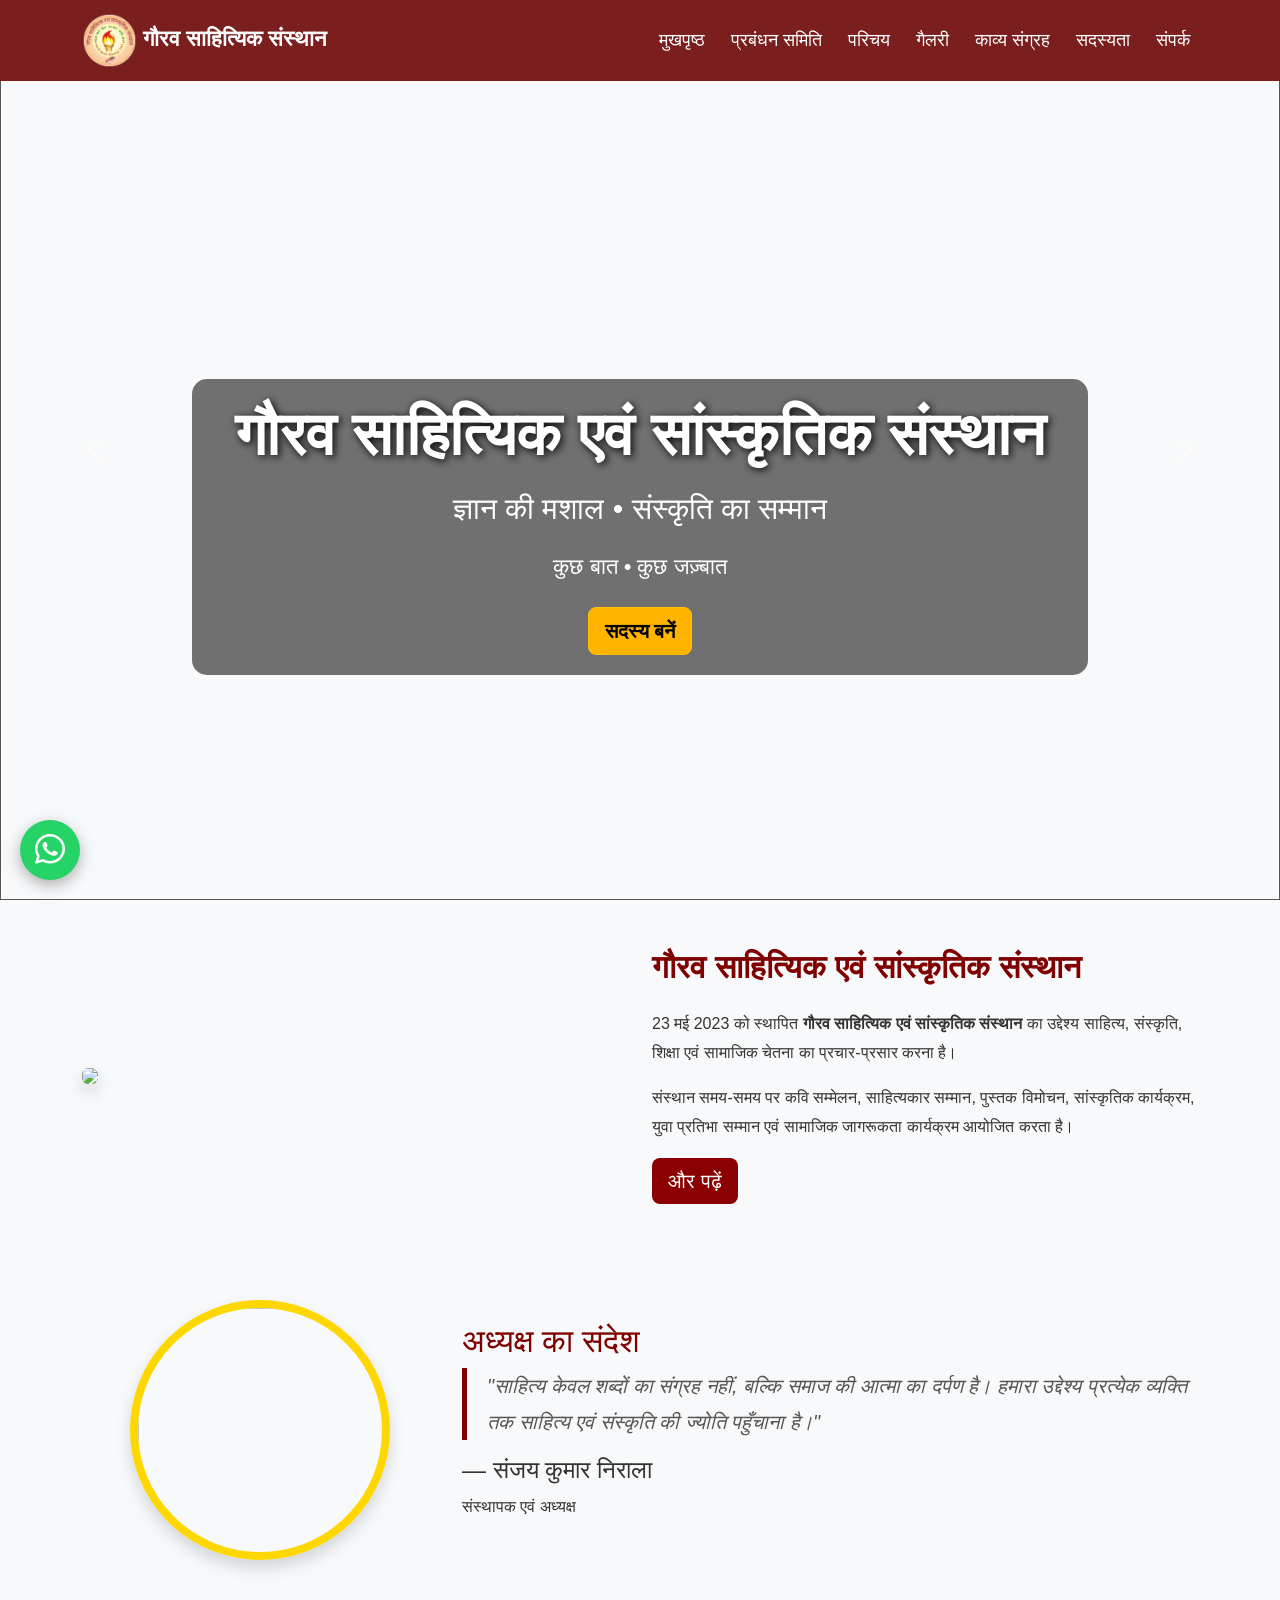
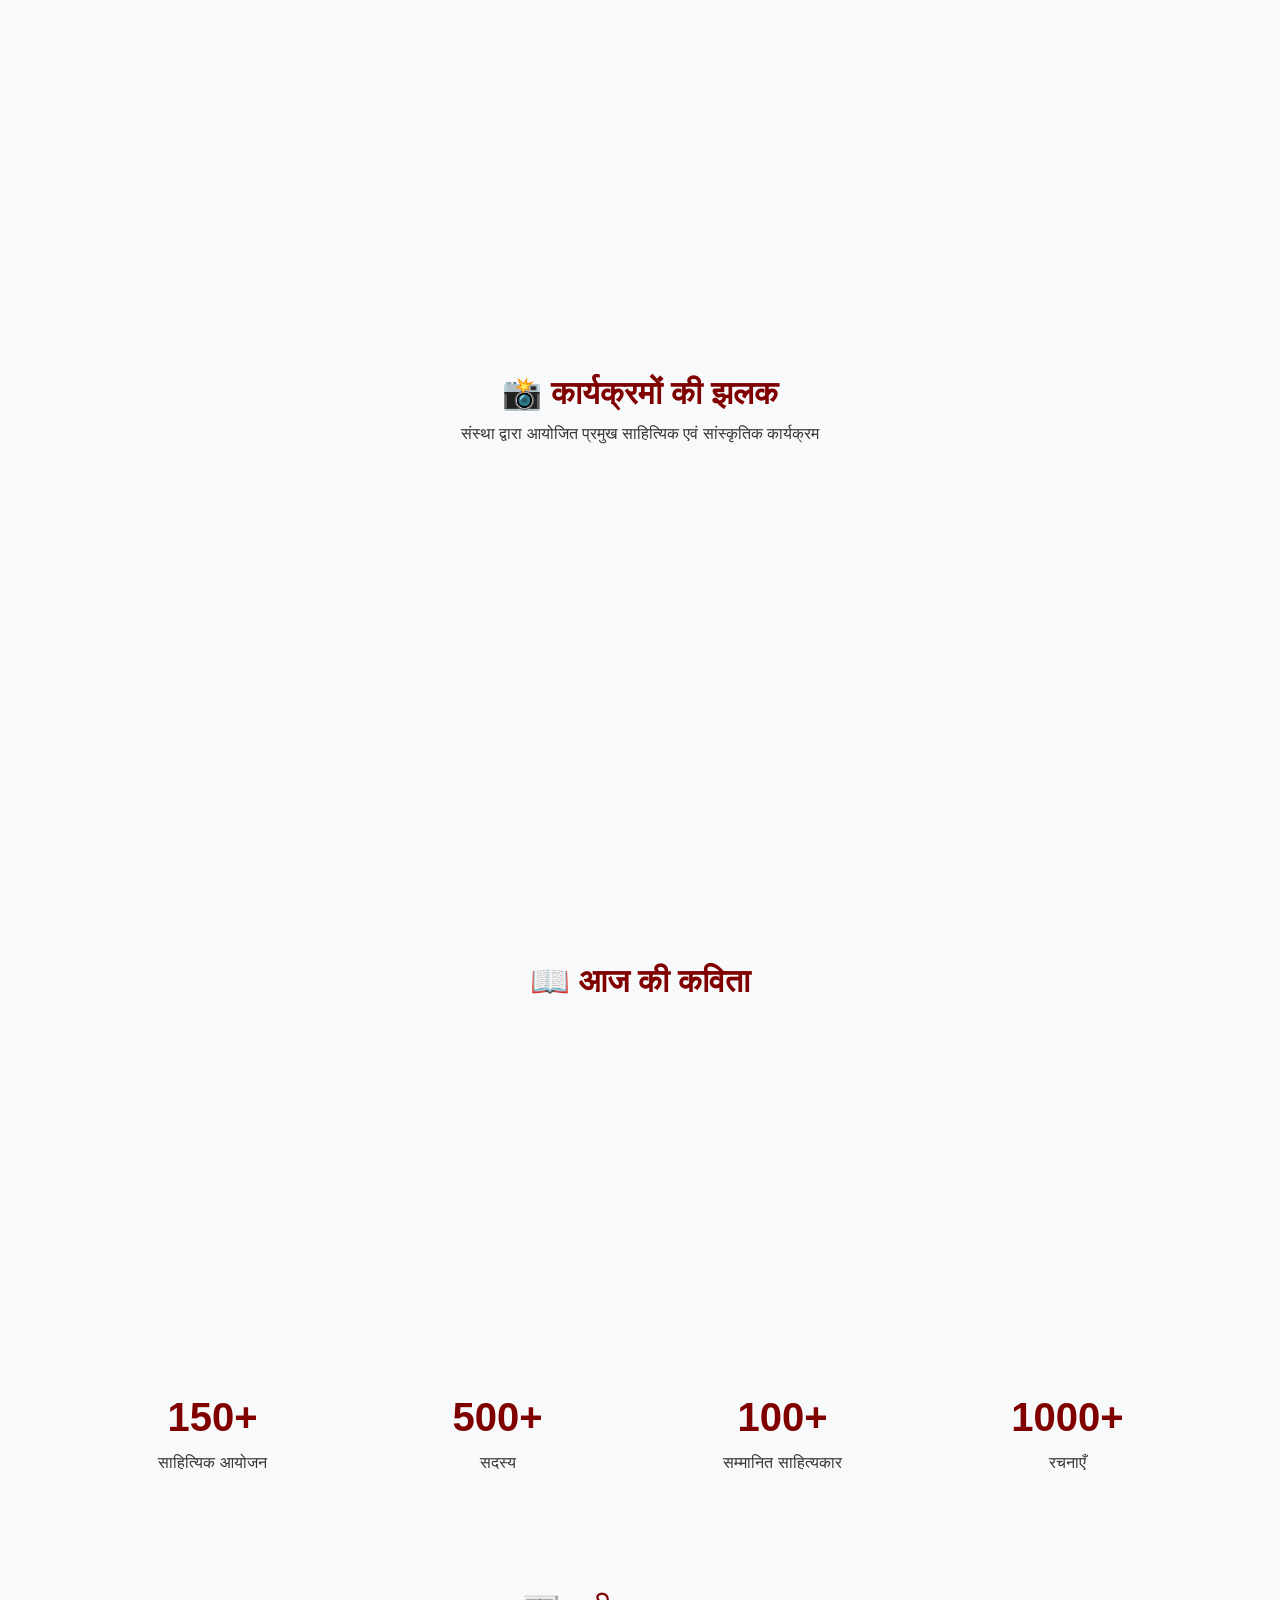
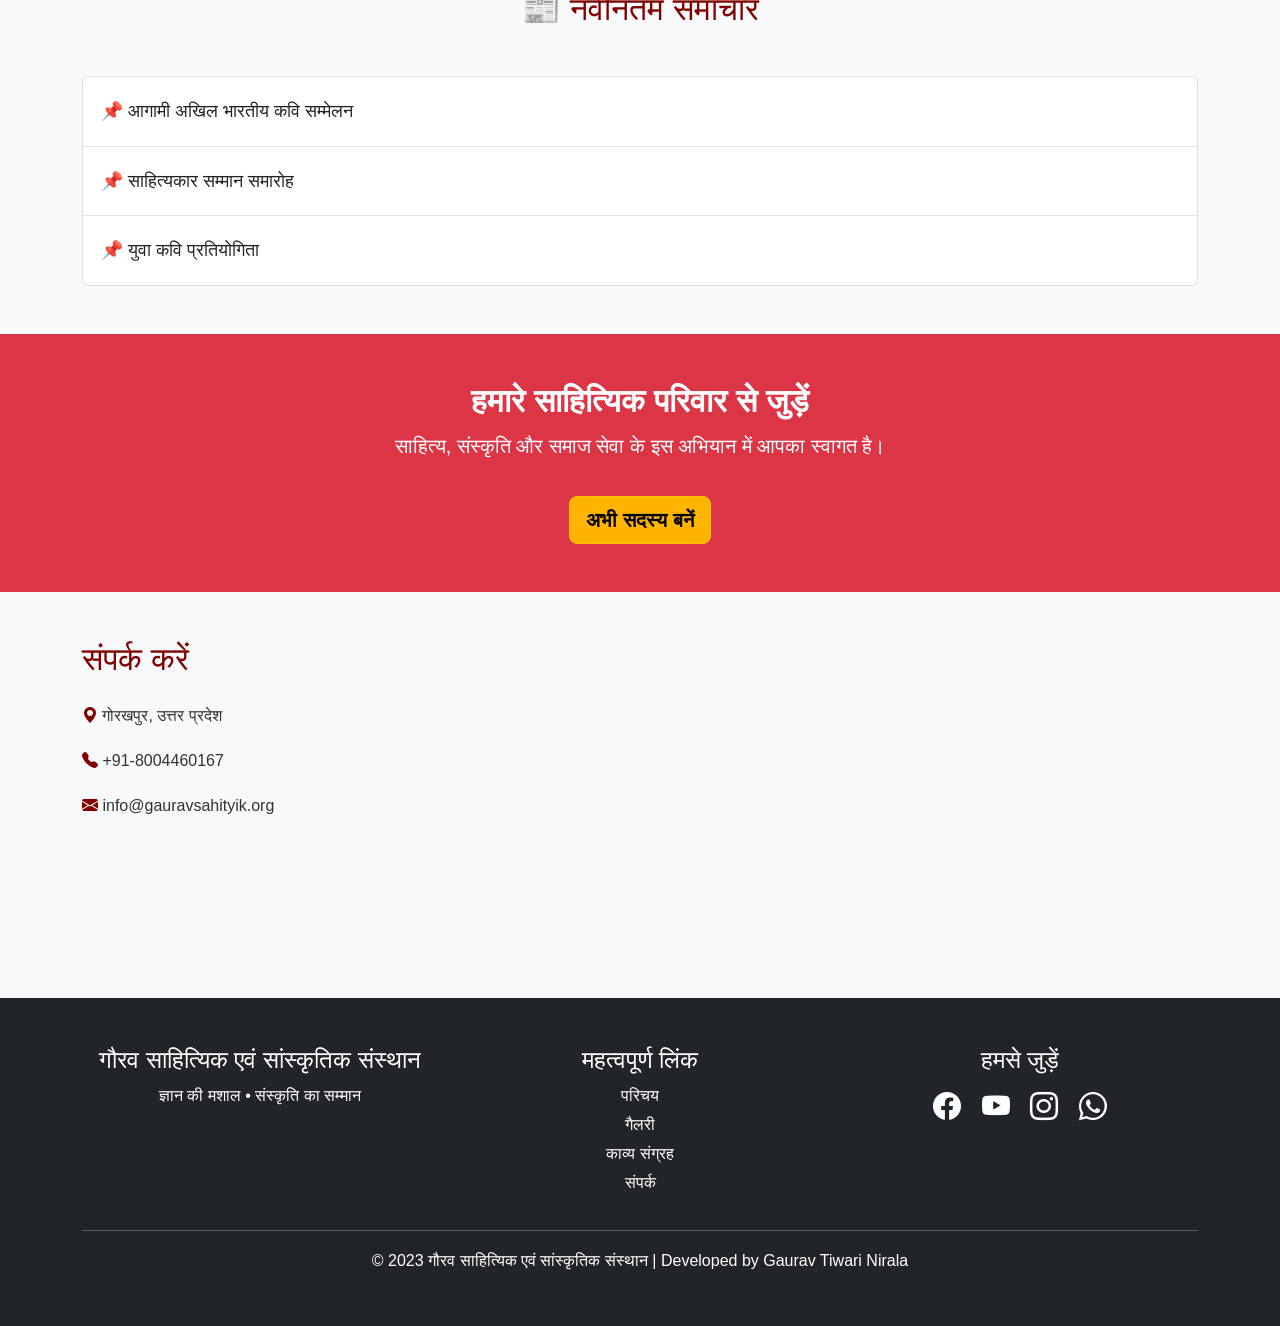
==== index.html @ 055f04e3 "Update index.html" ====
<!DOCTYPE html>
<html lang="hi">
<head>
  <meta name="description" content="कविता, साहित्य और रचनाओं की वेबसाइट">
<meta name="keywords" content="poetry, hindi kavita, sahitya">
<meta name="author" content="Gaurav Sahityik">

<meta charset="UTF-8">
<meta name="viewport" content="width=device-width, initial-scale=1">

<title>गौरव साहित्यिक एवं सांस्कृतिक संस्थान</title>

<meta name="description" content="गौरव साहित्यिक एवं सांस्कृतिक संस्थान - साहित्य, संस्कृति एवं सामाजिक चेतना का राष्ट्रीय मंच">
  <meta name="google-site-verification" content="EQT7KYlLQYLcNICfqUMA_6bPHqfF4H5_M-TXWqqfx-g" />

<link rel="icon" href="images/logo.png">

<!-- Bootstrap -->
<link href="https://cdn.jsdelivr.net/npm/bootstrap@5.3.3/dist/css/bootstrap.min.css" rel="stylesheet">

<!-- Bootstrap Icons -->
<link rel="stylesheet"
href="https://cdn.jsdelivr.net/npm/bootstrap-icons@1.11.3/font/bootstrap-icons.min.css">

<!-- AOS Animation -->
<link href="https://unpkg.com/aos@2.3.4/dist/aos.css" rel="stylesheet">

<!-- CSS -->
<link rel="stylesheet" href="style2.css">

</head>

<body>

<!--==================== NAVBAR ====================-->

<nav class="navbar navbar-expand-lg navbar-dark fixed-top">

<div class="container">

<a class="navbar-brand fw-bold" href="#">

<img src="logo.jpeg" width="55">

गौरव साहित्यिक संस्थान

</a>

<button class="navbar-toggler"
data-bs-toggle="collapse"
data-bs-target="#menu">

<span class="navbar-toggler-icon"></span>

</button>

<div class="collapse navbar-collapse" id="menu">

<ul class="navbar-nav ms-auto">

<li class="nav-item">
<a class="nav-link active" href="index.html">मुखपृष्ठ</a>
</li>
<li class="nav-item">
<a class="nav-link" href="management.html">प्रबंधन समिति</a>
</li>


<li class="nav-item">
<a class="nav-link" href="about.html">परिचय</a>
</li>

<li class="nav-item">
<a class="nav-link" href="gallery.html">गैलरी</a>
</li>

<li class="nav-item">
<a class="nav-link" href="poetry.html">काव्य संग्रह</a>
</li>

<li class="nav-item">
<a class="nav-link" href="membership.html">सदस्यता</a>
</li>


<li class="nav-item">
<a class="nav-link" href="contact.html">संपर्क</a>
</li>

</ul>

</div>

</div>

</nav>

<!--==================== HERO SLIDER ====================-->

<div id="heroSlider" class="carousel slide carousel-fade"
data-bs-ride="carousel">

<div class="carousel-inner">

<div class="carousel-item active">

<img src="images/slider1.jpg"
class="d-block w-100 slider-img">

<div class="carousel-caption">

<h1>गौरव साहित्यिक एवं सांस्कृतिक संस्थान</h1>

<h4>ज्ञान की मशाल • संस्कृति का सम्मान</h4>

<p>

कुछ बात • कुछ जज़्बात

</p>

<a href="membership.html"
class="btn btn-warning btn-lg">

सदस्य बनें

</a>

</div>

</div>

<div class="carousel-item">

<img src="images/slider2.jpg"
class="d-block w-100 slider-img">

<div class="carousel-caption">

<h1>साहित्य समाज का दर्पण</h1>

<p>

आइए साहित्य और संस्कृति को नई ऊँचाइयों तक पहुँचाएँ।

</p>

</div>

</div>

<div class="carousel-item">

<img src="images/slider3.jpg"
class="d-block w-100 slider-img">

<div class="carousel-caption">

<h1>राष्ट्रीय कवि सम्मेलन</h1>

<p>

प्रतिभाओं को मंच • साहित्य का सम्मान

</p>

</div>

</div>

</div>

<button class="carousel-control-prev"
type="button"
data-bs-target="#heroSlider"
data-bs-slide="prev">

<span class="carousel-control-prev-icon"></span>

</button>

<button class="carousel-control-next"
type="button"
data-bs-target="#heroSlider"
data-bs-slide="next">

<span class="carousel-control-next-icon"></span>

</button>

</div>
<!-- ================= संस्था परिचय ================= -->

<section class="py-5 bg-light">

<div class="container">

<div class="row align-items-center">

<div class="col-lg-6" data-aos="fade-right">

<img src="images/about.jpg"
class="img-fluid rounded shadow">

</div>

<div class="col-lg-6" data-aos="fade-left">

<h2 class="text-danger fw-bold">

गौरव साहित्यिक एवं सांस्कृतिक संस्थान

</h2>

<p class="mt-4">

23 मई 2023 को स्थापित
<b>गौरव साहित्यिक एवं सांस्कृतिक संस्थान</b>
का उद्देश्य साहित्य, संस्कृति, शिक्षा एवं सामाजिक
चेतना का प्रचार-प्रसार करना है।

</p>

<p>

संस्थान समय-समय पर
कवि सम्मेलन,
साहित्यकार सम्मान,
पुस्तक विमोचन,
सांस्कृतिक कार्यक्रम,
युवा प्रतिभा सम्मान
एवं सामाजिक जागरूकता कार्यक्रम आयोजित करता है।

</p>

<a href="about.html"
class="btn btn-danger btn-lg">

और पढ़ें

</a>

</div>

</div>

</div>

</section>


<!-- ================= अध्यक्ष का संदेश ================= -->

<section class="py-5">

<div class="container">

<div class="row align-items-center">

<div class="col-lg-4 text-center"
data-aos="zoom-in">

<img src="WhatsApp Image 2026-06-20 at 11.19.58.jpeg"
class="founder-img shadow">

</div>

<div class="col-lg-8"
data-aos="fade-left">

<h2 class="text-danger">

अध्यक्ष का संदेश

</h2>

<blockquote class="fs-5">

"साहित्य केवल शब्दों का संग्रह नहीं,
बल्कि समाज की आत्मा का दर्पण है।
हमारा उद्देश्य प्रत्येक व्यक्ति तक
साहित्य एवं संस्कृति की ज्योति पहुँचाना है।"

</blockquote>

<h4>

— संजय कुमार निराला

</h4>

<p>

संस्थापक एवं अध्यक्ष

</p>

</div>

</div>

</div>

</section>


<!-- ================= उद्देश्य ================= -->

<section class="py-5 bg-light">

<div class="container">

<div class="row text-center">

<div class="col-md-4"
data-aos="zoom-in">

<div class="card p-4">

<i class="bi bi-book-half fs-1 text-danger"></i>

<h3 class="mt-3">

साहित्य

</h3>

<p>

हिन्दी भाषा एवं साहित्य का प्रचार-प्रसार।

</p>

</div>

</div>

<div class="col-md-4"
data-aos="zoom-in">

<div class="card p-4">

<i class="bi bi-people-fill fs-1 text-success"></i>

<h3 class="mt-3">

संस्कृति

</h3>

<p>

भारतीय संस्कृति एवं संस्कारों का संरक्षण।

</p>

</div>

</div>

<div class="col-md-4"
data-aos="zoom-in">

<div class="card p-4">

<i class="bi bi-award-fill fs-1 text-warning"></i>

<h3 class="mt-3">

सम्मान

</h3>

<p>

प्रतिभाओं को सम्मान एवं मंच प्रदान करना।

</p>

</div>

</div>

</div>

</div>

</section>

<!-- ================= कार्यक्रमों की झलक ================= -->

<section class="py-5">

<div class="container">

<div class="text-center mb-5">

<h2 class="fw-bold text-danger">📸 कार्यक्रमों की झलक</h2>

<p>संस्था द्वारा आयोजित प्रमुख साहित्यिक एवं सांस्कृतिक कार्यक्रम</p>

</div>

<div class="row g-4">

<div class="col-lg-4 col-md-6">

<div class="card shadow h-100">

<img src="images/program1.jpg" class="card-img-top gallery-img">

<div class="card-body">

<h5>कवि सम्मेलन</h5>

<p>देश के प्रतिष्ठित कवियों की गरिमामयी उपस्थिति।</p>

</div>

</div>

</div>

<div class="col-lg-4 col-md-6">

<div class="card shadow h-100">

<img src="images/program2.jpg" class="card-img-top gallery-img">

<div class="card-body">

<h5>सम्मान समारोह</h5>

<p>साहित्यकारों एवं समाजसेवियों का सम्मान।</p>

</div>

</div>

</div>

<div class="col-lg-4 col-md-6">

<div class="card shadow h-100">

<img src="images/program3.jpg" class="card-img-top gallery-img">

<div class="card-body">

<h5>पुस्तक विमोचन</h5>

<p>नई पुस्तकों का लोकार्पण एवं परिचर्चा।</p>

</div>

</div>

</div>

</div>

</div>

</section>

<!-- ================= आज की कविता ================= -->

<section class="py-5 bg-light">

<div class="container text-center">

<h2 class="text-danger fw-bold">

📖 आज की कविता

</h2>

<div class="card shadow-lg p-5 mt-4">

<h4>ज़माना हमेशा रहा वक़्त का</h4>

<p class="fs-5 mt-3">

"ज़माना हमेशा रहा वक़्त का,<br>
न किसी शख़्स का, न किसी तख़्त का।"

</p>

<a href="poetry.html" class="btn btn-danger">

पूरी कविता पढ़ें

</a>

</div>

</div>

</section>

<!-- ================= संस्था की उपलब्धियाँ ================= -->

<section class="py-5">

<div class="container">

<div class="row text-center">

<div class="col-md-3">

<h1 class="text-danger fw-bold">150+</h1>

<p>साहित्यिक आयोजन</p>

</div>

<div class="col-md-3">

<h1 class="text-danger fw-bold">500+</h1>

<p>सदस्य</p>

</div>

<div class="col-md-3">

<h1 class="text-danger fw-bold">100+</h1>

<p>सम्मानित साहित्यकार</p>

</div>

<div class="col-md-3">

<h1 class="text-danger fw-bold">1000+</h1>

<p>रचनाएँ</p>

</div>

</div>

</div>

</section>

<!-- ================= नवीनतम समाचार ================= -->

<section class="py-5 bg-light">

<div class="container">

<h2 class="text-center text-danger mb-5">

📰 नवीनतम समाचार

</h2>

<div class="list-group">

<a href="#" class="list-group-item list-group-item-action">

📌 आगामी अखिल भारतीय कवि सम्मेलन

</a>

<a href="#" class="list-group-item list-group-item-action">

📌 साहित्यकार सम्मान समारोह

</a>

<a href="#" class="list-group-item list-group-item-action">

📌 युवा कवि प्रतियोगिता

</a>

</div>

</div>

</section>
<!-- ================= सदस्य बनें ================= -->

<section class="py-5 text-center bg-danger text-white">

<div class="container">

<h2 class="fw-bold">हमारे साहित्यिक परिवार से जुड़ें</h2>

<p class="lead">
साहित्य, संस्कृति और समाज सेवा के इस अभियान में आपका स्वागत है।
</p>

<a href="membership.html" class="btn btn-warning btn-lg mt-3">
अभी सदस्य बनें
</a>

</div>

</section>

<!-- ================= संपर्क ================= -->

<section class="py-5">

<div class="container">

<div class="row">

<div class="col-lg-6">

<h2 class="text-danger mb-4">संपर्क करें</h2>

<p><i class="bi bi-geo-alt-fill text-danger"></i>
गोरखपुर, उत्तर प्रदेश
</p>

<p><i class="bi bi-telephone-fill text-danger"></i>
+91-8004460167
</p>

<p><i class="bi bi-envelope-fill text-danger"></i>
info@gauravsahityik.org
</p>

</div>

<div class="col-lg-6">

<iframe
src="https://www.google.com/maps?q=Gorakhpur&output=embed"
width="100%"
height="300"
style="border:0;border-radius:15px;"
loading="lazy">
</iframe>

</div>

</div>

</div>

</section>

<!-- ================= Footer ================= -->

<footer class="bg-dark text-white pt-5">

<div class="container">

<div class="row">

<div class="col-lg-4">

<h4>गौरव साहित्यिक एवं सांस्कृतिक संस्थान</h4>

<p>
ज्ञान की मशाल • संस्कृति का सम्मान
</p>

</div>

<div class="col-lg-4">

<h4>महत्वपूर्ण लिंक</h4>

<ul class="list-unstyled">

<li><a href="about.html" class="text-white text-decoration-none">परिचय</a></li>

<li><a href="gallery.html" class="text-white text-decoration-none">गैलरी</a></li>

<li><a href="poetry.html" class="text-white text-decoration-none">काव्य संग्रह</a></li>

<li><a href="contact.html" class="text-white text-decoration-none">संपर्क</a></li>

</ul>

</div>

<div class="col-lg-4">

<h4>हमसे जुड़ें</h4>

<a href="#" class="text-white fs-3 me-3"><i class="bi bi-facebook"></i></a>

<a href="#" class="text-white fs-3 me-3"><i class="bi bi-youtube"></i></a>

<a href="#" class="text-white fs-3 me-3"><i class="bi bi-instagram"></i></a>

<a href="#" class="text-white fs-3"><i class="bi bi-whatsapp"></i></a>

</div>

</div>

<hr class="border-light">

<div class="text-center pb-3">

© 2023 गौरव साहित्यिक एवं सांस्कृतिक संस्थान |
Developed by Gaurav Tiwari Nirala

</div>

</div>

</footer>

<!-- WhatsApp Button -->

<a href="https://wa.me/918004460167"
class="whatsapp"
target="_blank">

<i class="bi bi-whatsapp"></i>

</a>

<!-- Back To Top -->

<button onclick="topFunction()" id="topBtn">

<i class="bi bi-arrow-up"></i>

</button>

<!-- Bootstrap -->

<script src="https://cdn.jsdelivr.net/npm/bootstrap@5.3.3/dist/js/bootstrap.bundle.min.js"></script>

<!-- AOS -->

<script src="https://unpkg.com/aos@2.3.4/dist/aos.js"></script>

<script>
AOS.init();
</script>

<script src="js/main.js"></script>

</body>
</html>
---- style2.css ----
body{
font-family:"Noto Sans Devanagari",sans-serif;
background:#f8f8f8;
}

.navbar{
background:#6b0000!important;
}

.navbar-brand{
font-size:22px;
}

.nav-link{
font-size:18px;
}

.nav-link:hover{
color:#ffd700!important;
}

.slider-img{
height:90vh;
object-fit:cover;
}

.carousel-caption{
background:rgba(0,0,0,.55);
padding:20px;
border-radius:15px;
}

.carousel-caption h1{
font-size:48px;
font-weight:bold;
}

.carousel-caption p{
font-size:22px;
}

.btn-warning{
background:#ffb400;
font-weight:bold;
}

@media(max-width:768px){

.slider-img{
height:60vh;
}

.carousel-caption h1{
font-size:28px;
}

.carousel-caption p{
font-size:16px;
}

.navbar-brand{
font-size:16px;
}

}


.profile{

width:260px;
height:260px;
object-fit:cover;
border:6px solid gold;

}

.card{

transition:.4s;

}

.card:hover{

transform:translateY(-10px);

}

img{

transition:.4s;

}

img:hover{

transform:scale(1.05);

}

.text-danger{

color:#800000!important;

}



.whatsapp{

position:fixed;

bottom:20px;

right:20px;

background:#25D366;

width:60px;

height:60px;

display:flex;

align-items:center;

justify-content:center;

color:white;

font-size:30px;

border-radius:50%;

text-decoration:none;

box-shadow:0 5px 15px rgba(0,0,0,.3);

z-index:999;

}

#topBtn{

position:fixed;

bottom:95px;

right:20px;

width:50px;

height:50px;

border:none;

border-radius:50%;

background:#800000;

color:white;

font-size:22px;

cursor:pointer;

display:none;

}




.founder-img{
    width:280px;
    height:280px;
    object-fit:cover;
    border:8px solid #FFD700;
}

blockquote{
    border-left:6px solid #800000;
    padding-left:20px;
    color:#444;
    font-style:italic;
}



.gallery-img{

width:100%;
height:280px;
object-fit:cover;
transition:.4s;
cursor:pointer;

}

.gallery-img:hover{

transform:scale(1.05);

box-shadow:0 15px 30px rgba(0,0,0,.35);

}




@import url('https://fonts.googleapis.com/css2?family=Noto+Sans+Devanagari:wght@300;400;500;700&display=swap');

*{
    margin:0;
    padding:0;
    box-sizing:border-box;
    font-family:'Noto Sans Devanagari',sans-serif;
}

body{
    background:#f8f9fa;
    color:#333;
    line-height:1.8;
}


.navbar{
    background:#7b1e1e !important;
}

.navbar-brand{
    font-weight:bold;
    font-size:22px;
}

.nav-link{
    color:#fff !important;
    margin-left:10px;
}

.nav-link:hover{
    color:#ffd700 !important;
}


.hero{
    background:linear-gradient(rgba(0,0,0,.6),rgba(0,0,0,.6)),
    url("../images/banner.jpg") center/cover;
    color:#fff;
    padding:120px 0;
    text-align:center;
}

.hero h1{
    font-size:50px;
    font-weight:700;
}

.hero p{
    font-size:22px;
}

section{
    padding:70px 0;
}


.card{
    border:none;
    transition:.4s;
    border-radius:15px;
}

.card:hover{
    transform:translateY(-8px);
    box-shadow:0 15px 35px rgba(0,0,0,.2);
}


.gallery-img{
    width:100%;
    height:260px;
    object-fit:cover;
    border-radius:12px;
    transition:.4s;
}

.gallery-img:hover{
    transform:scale(1.05);
}

.founder-img{
    width:260px;
    height:260px;
    object-fit:cover;
    border-radius:50%;
    border:8px solid #FFD700;
}


.btn-danger{
    background:#8b0000;
    border:none;
}

.btn-danger:hover{
    background:#a52a2a;
}

footer{
    background:#222;
    color:#fff;
    padding:35px 0;
    text-align:center;
}

@media(max-width:768px){

.hero h1{
font-size:32px;
}

.hero p{
font-size:18px;
}

.founder-img{
width:180px;
height:180px;
}

}


.dark-theme{
    background:#121212;
    color:#ffffff;
}

.dark-theme .card{
    background:#1e1e1e;
    color:#fff;
}

.dark-theme .navbar{
    background:#000 !important;
}

.card{
    opacity:0;
    transform:translateY(40px);
    transition:.6s;
}

.card.show{
    opacity:1;
    transform:translateY(0);
}

#topBtn{
    display:none;
    position:fixed;
    bottom:25px;
    right:25px;
    z-index:999;
    border:none;
    background:#8b0000;
    color:#fff;
    width:50px;
    height:50px;
    border-radius:50%;
    cursor:pointer;
    font-size:22px;
}

.whatsapp{
position:fixed;
bottom:20px;
left:20px;
background:#25D366;
color:white;
width:60px;
height:60px;
display:flex;
align-items:center;
justify-content:center;
border-radius:50%;
font-size:30px;
text-decoration:none;
z-index:9999;
box-shadow:0 5px 15px rgba(0,0,0,.3);
}


.slider-img{

height:100vh;

object-fit:cover;

filter:brightness(45%);

}

.carousel-caption{

bottom:25%;

}

.carousel-caption h1{

font-size:60px;

font-weight:bold;

text-shadow:2px 2px 8px black;

}

.carousel-caption h4{

font-size:30px;

margin-top:20px;

}

.carousel-caption p{

font-size:22px;

margin:20px 0;

}

.navbar{

background:rgba(0,0,0,.65);

backdrop-filter:blur(10px);

}

@media(max-width:768px){

.slider-img{

height:70vh;

}

.carousel-caption h1{

font-size:32px;

}

.carousel-caption h4{

font-size:20px;

}

.carousel-caption p{

font-size:16px;

}

}

blockquote{

border-left:5px solid #800000;

padding-left:20px;

font-style:italic;

color:#555;

}

.card i{

font-size:55px;

}

.card{

border-radius:18px;

}

.card:hover{

transform:translateY(-10px);

transition:.4s;

}
.gallery-img{
height:260px;
object-fit:cover;
transition:.4s;
}

.gallery-img:hover{
transform:scale(1.05);
}

.list-group-item{
font-size:18px;
padding:18px;
}
footer a:hover{
color:#FFD700 !important;
transition:.3s;
}

.whatsapp{
position:fixed;
bottom:20px;
left:20px;
width:60px;
height:60px;
background:#25D366;
color:#fff;
display:flex;
align-items:center;
justify-content:center;
border-radius:50%;
font-size:30px;
text-decoration:none;
box-shadow:0 5px 15px rgba(0,0,0,.3);
z-index:9999;
}

#topBtn{
position:fixed;
right:20px;
bottom:20px;
width:55px;
height:55px;
border:none;
border-radius:50%;
background:#800000;
color:#fff;
font-size:24px;
display:none;
cursor:pointer;
z-index:9999;
}

#topBtn:hover{
background:#a52a2a;
}
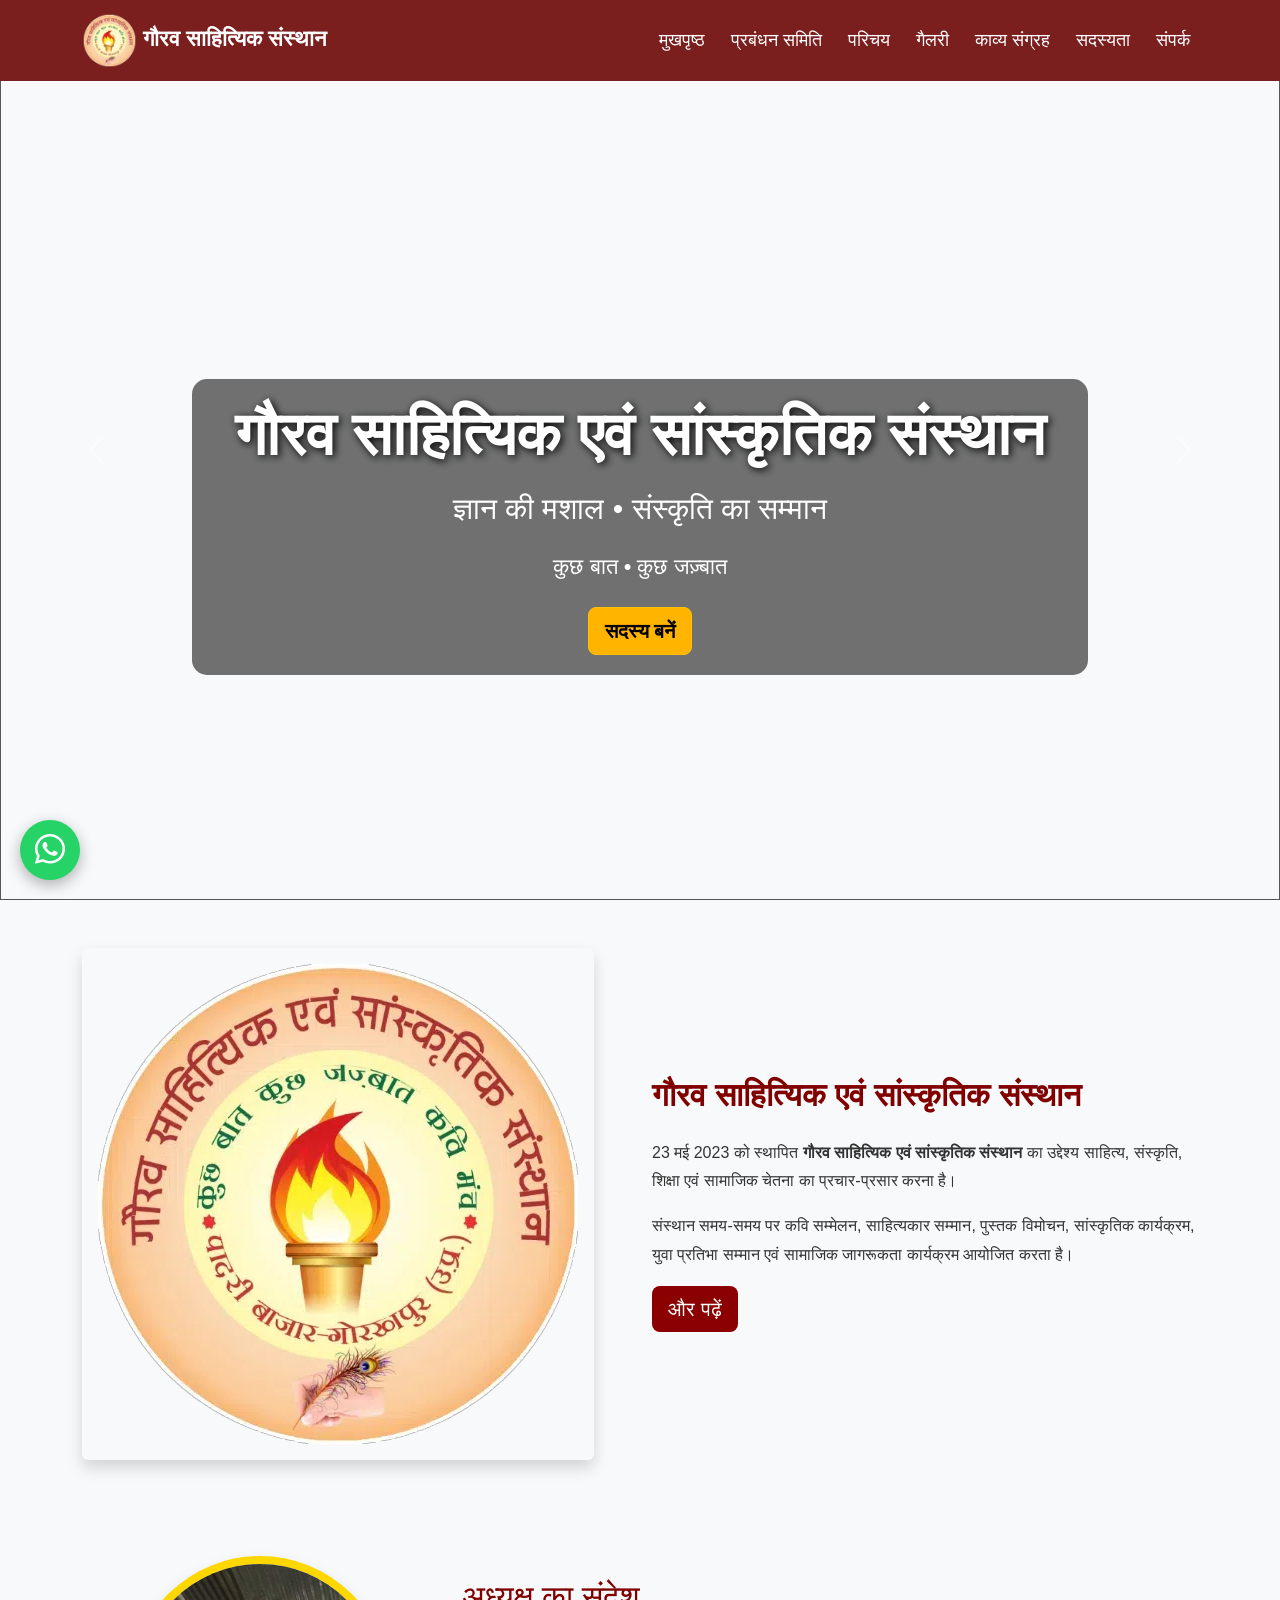
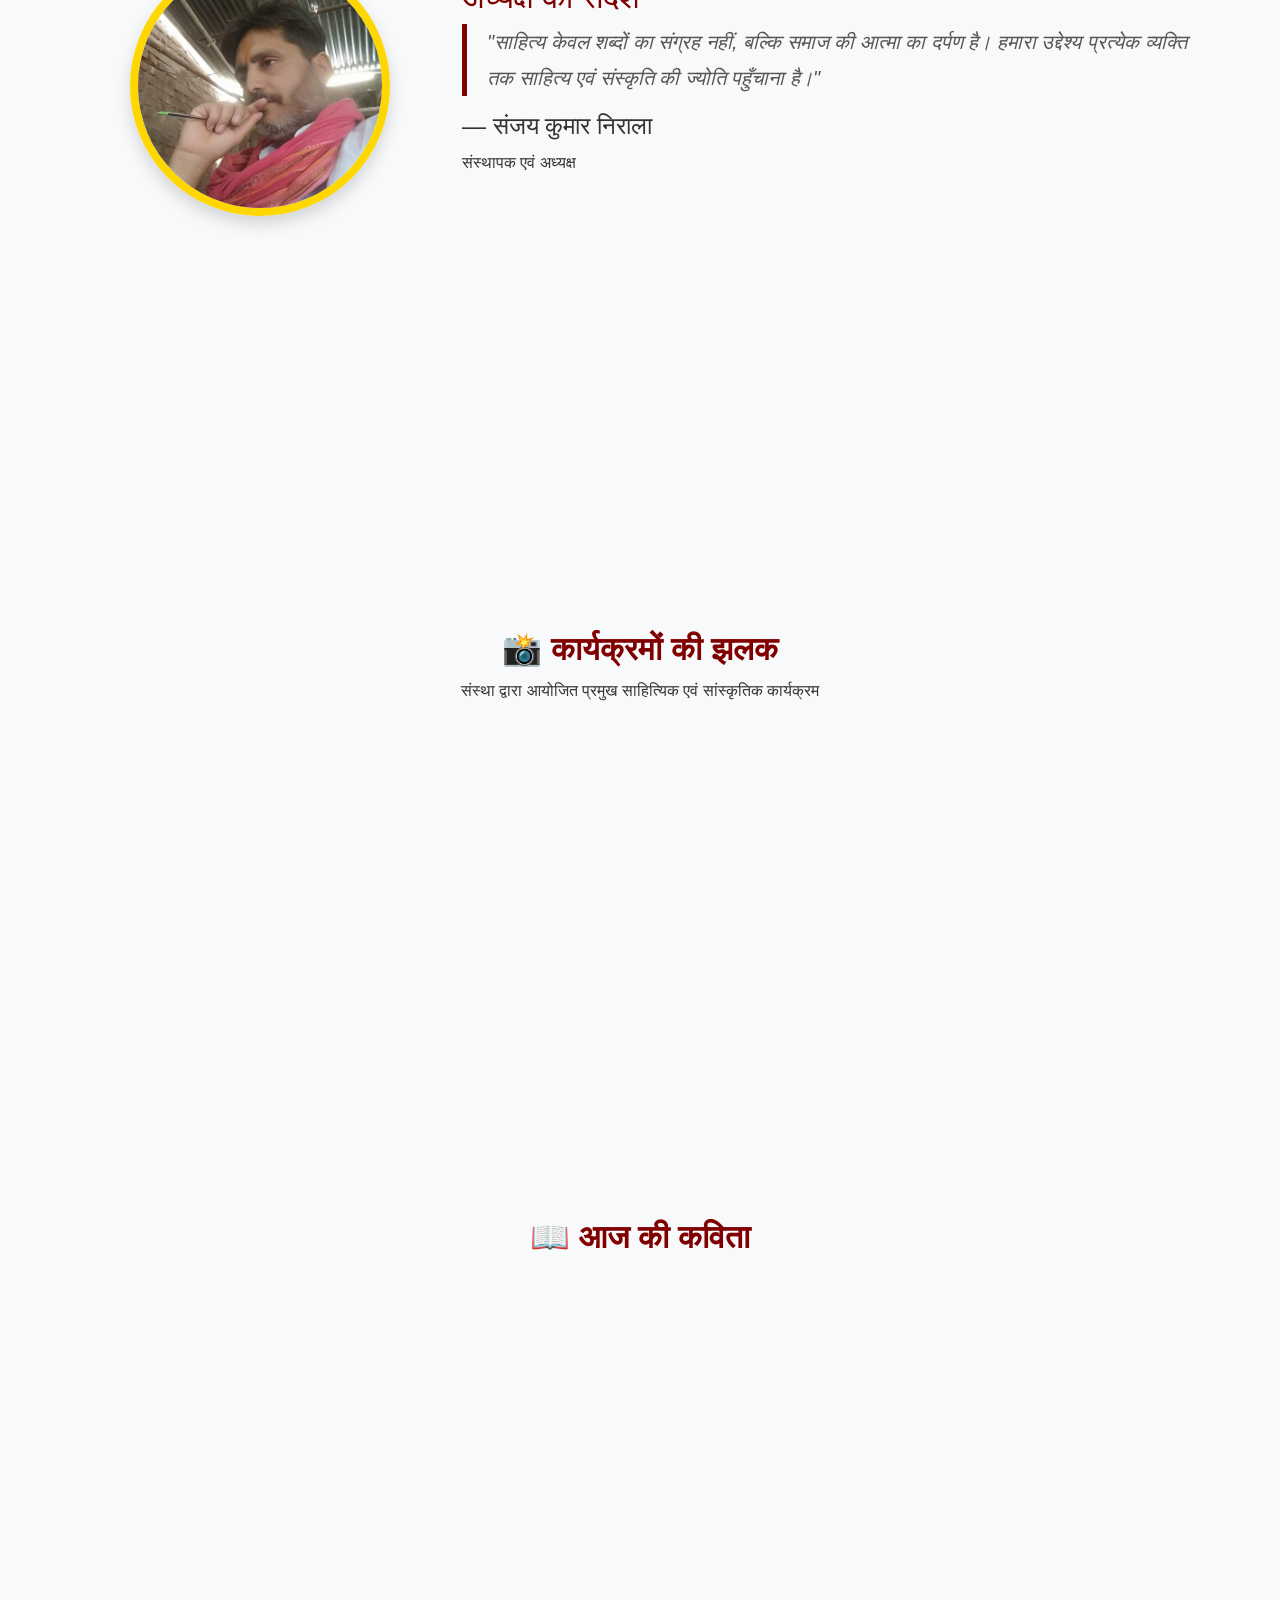
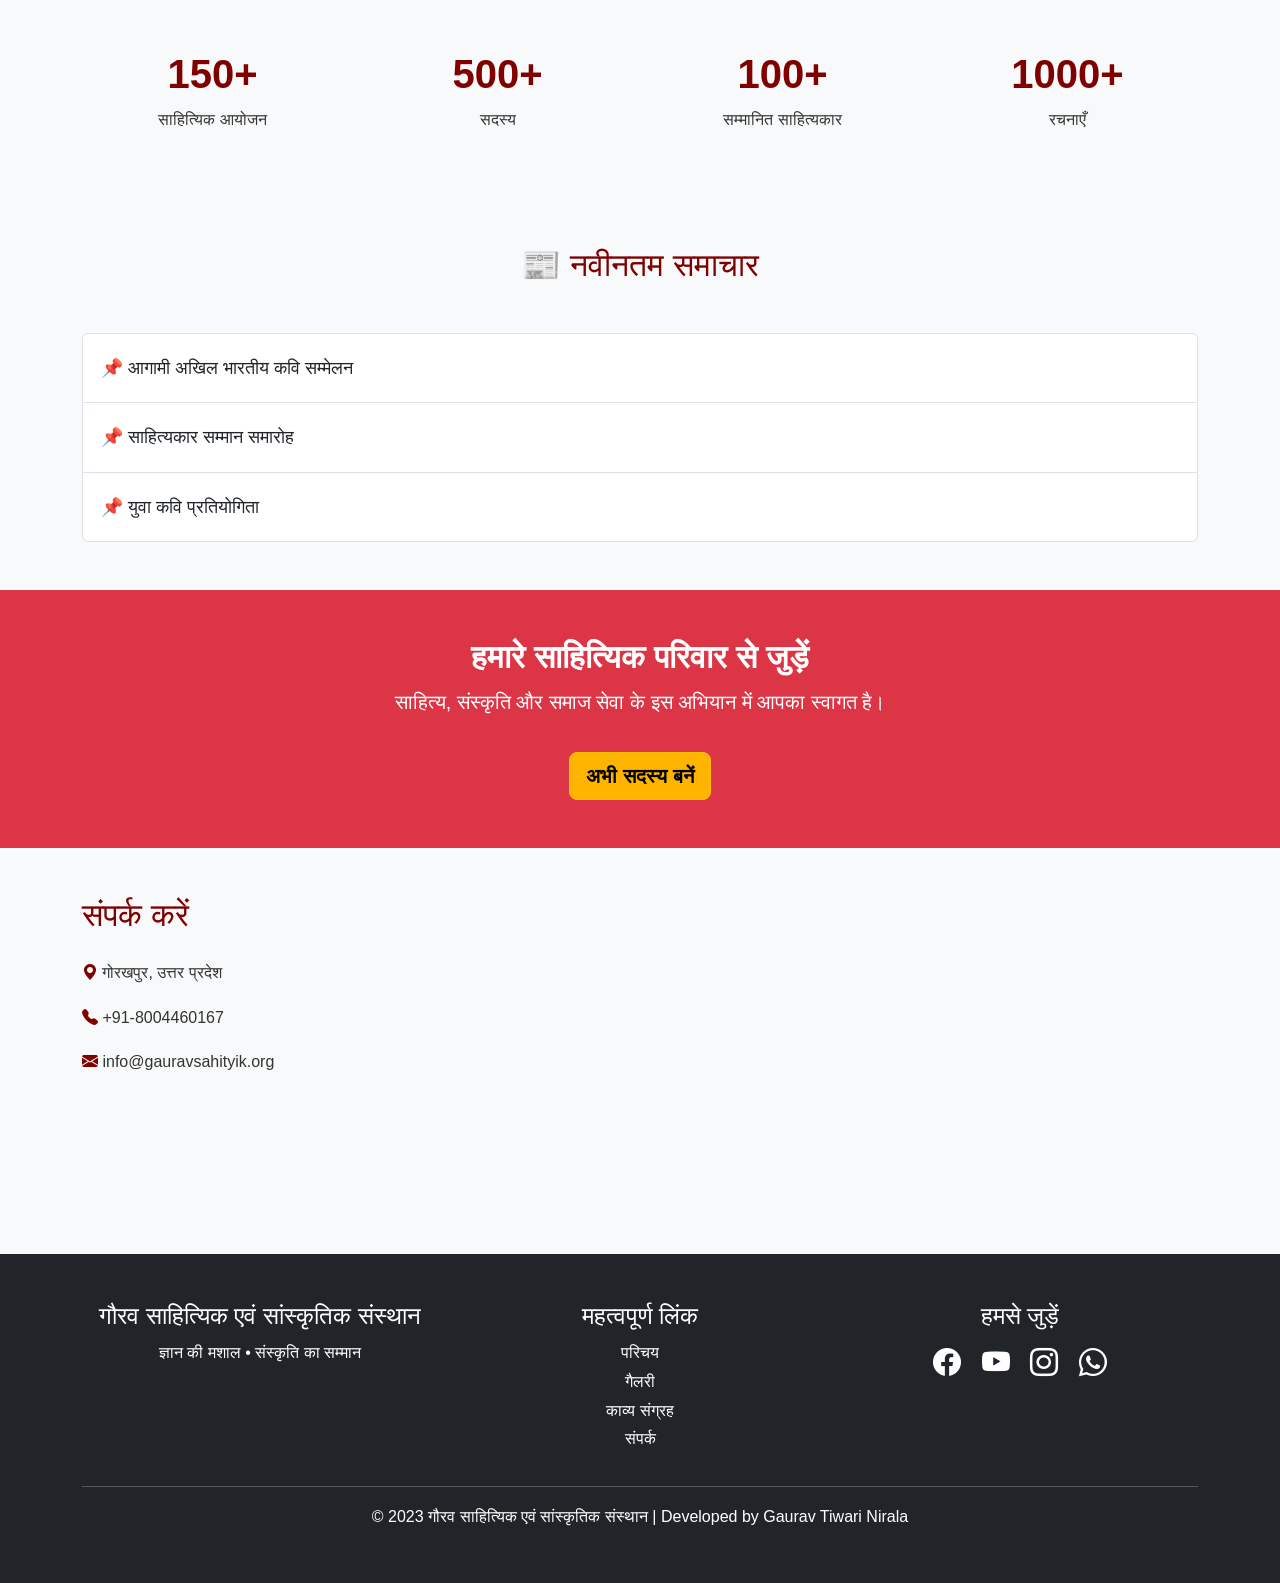
==== commit 8f6de83d: "Update index.html" ====
--- a/index.html
+++ b/index.html
@@ -199,7 +199,7 @@
 
 <div class="col-lg-6" data-aos="fade-right">
 
-<img src="images/about.jpg"
+<img src="logo.jpeg"
 class="img-fluid rounded shadow">
 
 </div>
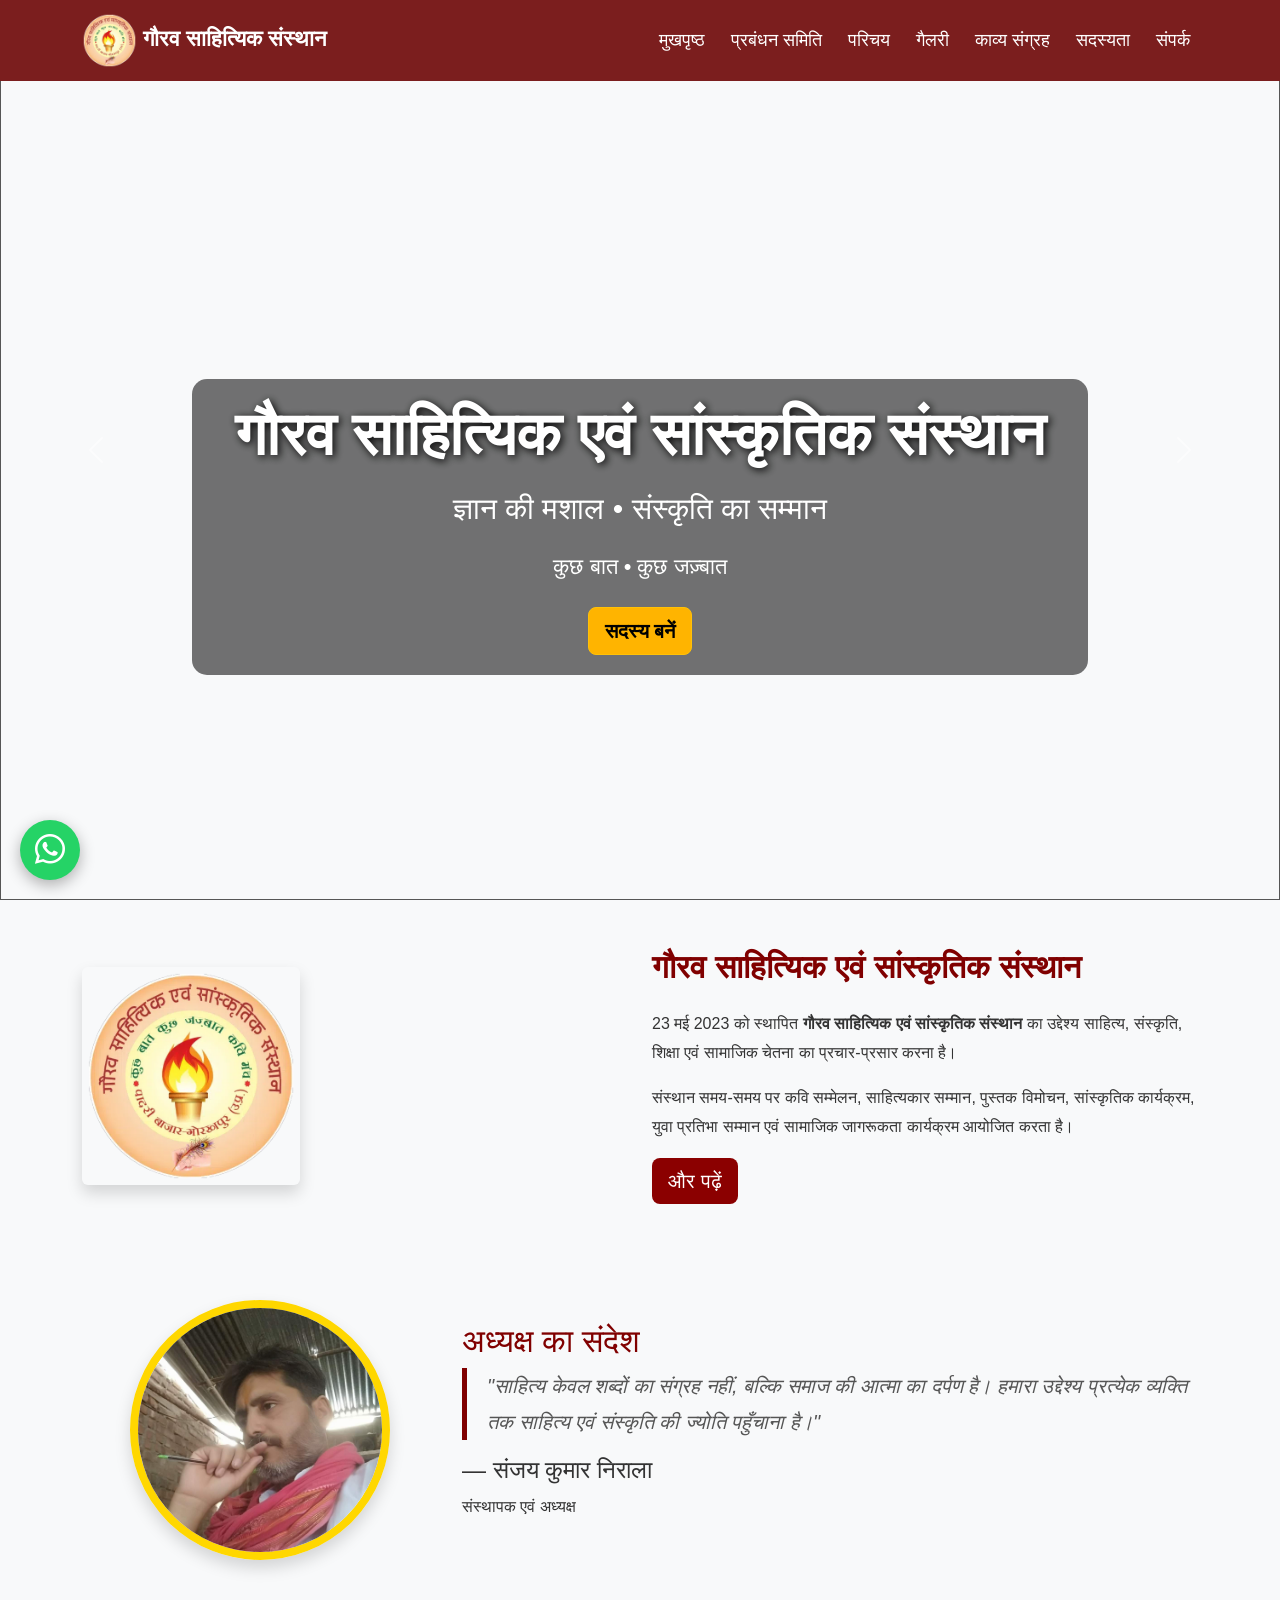
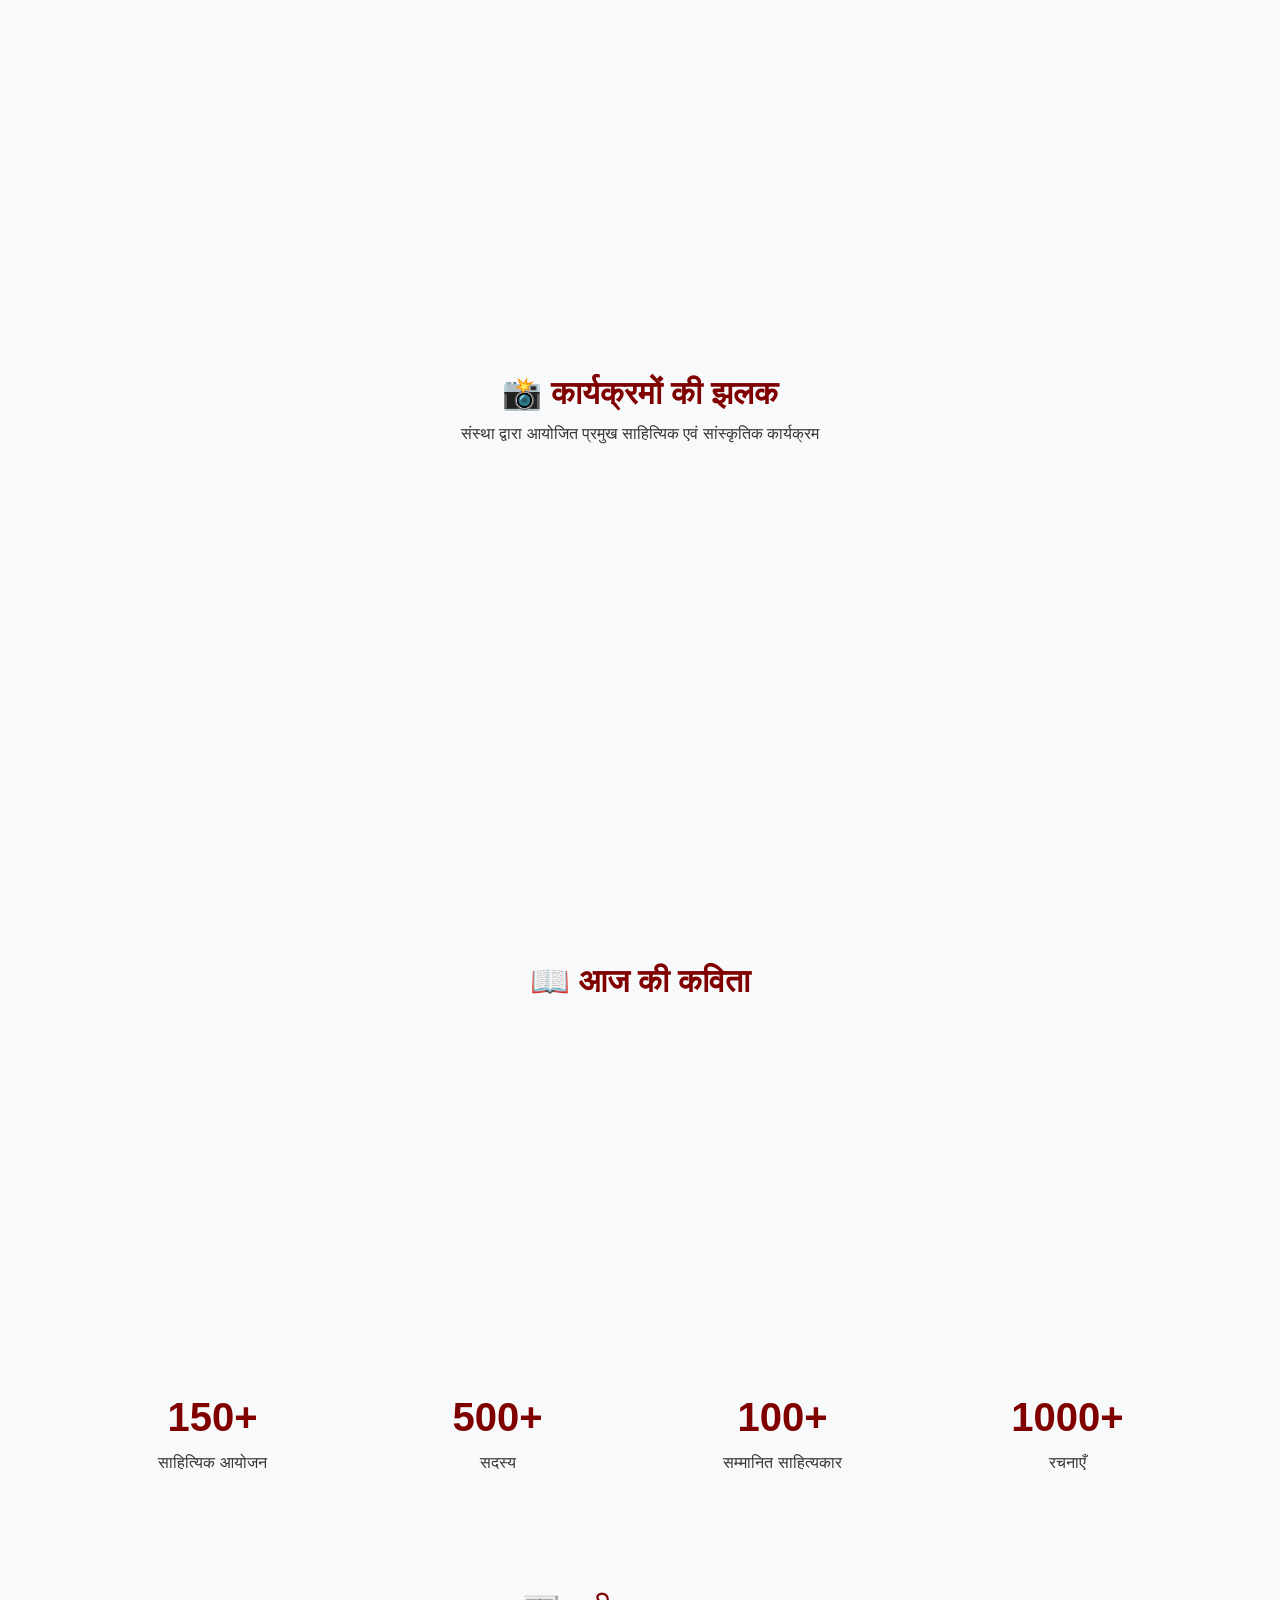
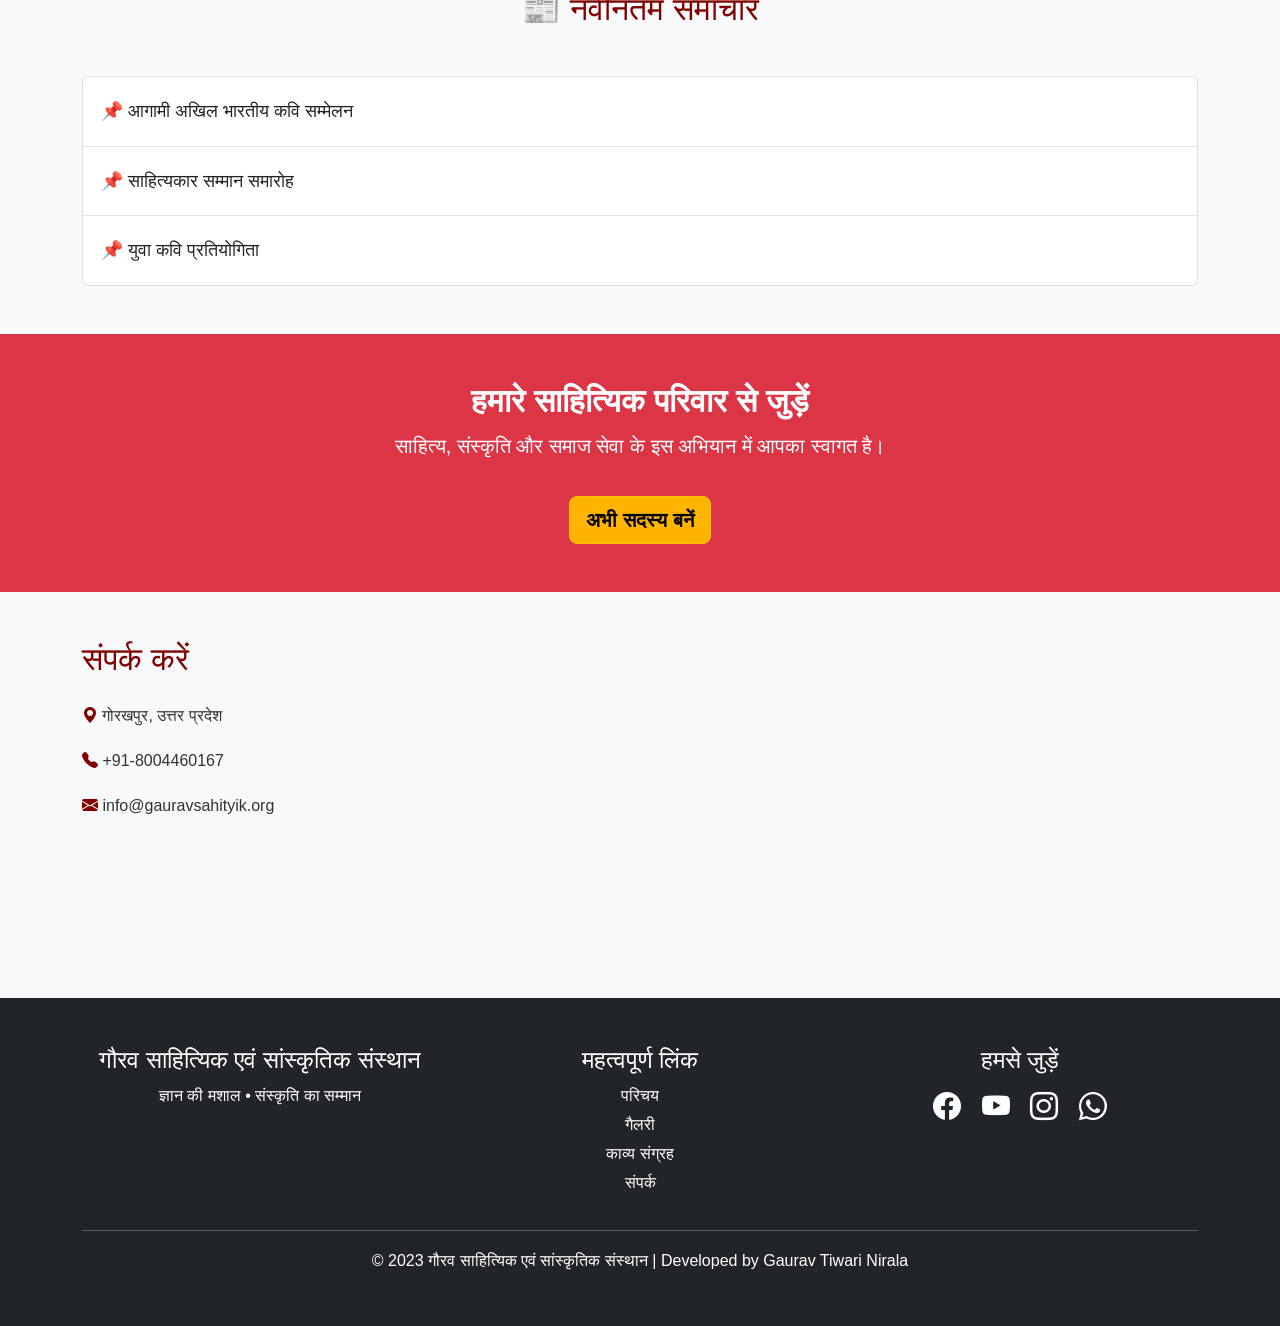
==== commit fa9f13a2: "Update index.html" ====
--- a/index.html
+++ b/index.html
@@ -13,9 +13,8 @@
 <meta name="description" content="गौरव साहित्यिक एवं सांस्कृतिक संस्थान - साहित्य, संस्कृति एवं सामाजिक चेतना का राष्ट्रीय मंच">
   <meta name="google-site-verification" content="EQT7KYlLQYLcNICfqUMA_6bPHqfF4H5_M-TXWqqfx-g" />
 
-<link rel="icon" href="images/logo.png">
-
-<!-- Bootstrap -->
+<link rel="icon" href="logo.jpeg">
+  <!-- Bootstrap -->
 <link href="https://cdn.jsdelivr.net/npm/bootstrap@5.3.3/dist/css/bootstrap.min.css" rel="stylesheet">
 
 <!-- Bootstrap Icons -->
@@ -200,7 +199,7 @@
 <div class="col-lg-6" data-aos="fade-right">
 
 <img src="logo.jpeg"
-class="img-fluid rounded shadow">
+class="img-fluid rounded shadow" height = 40% width = 40%>
 
 </div>
 
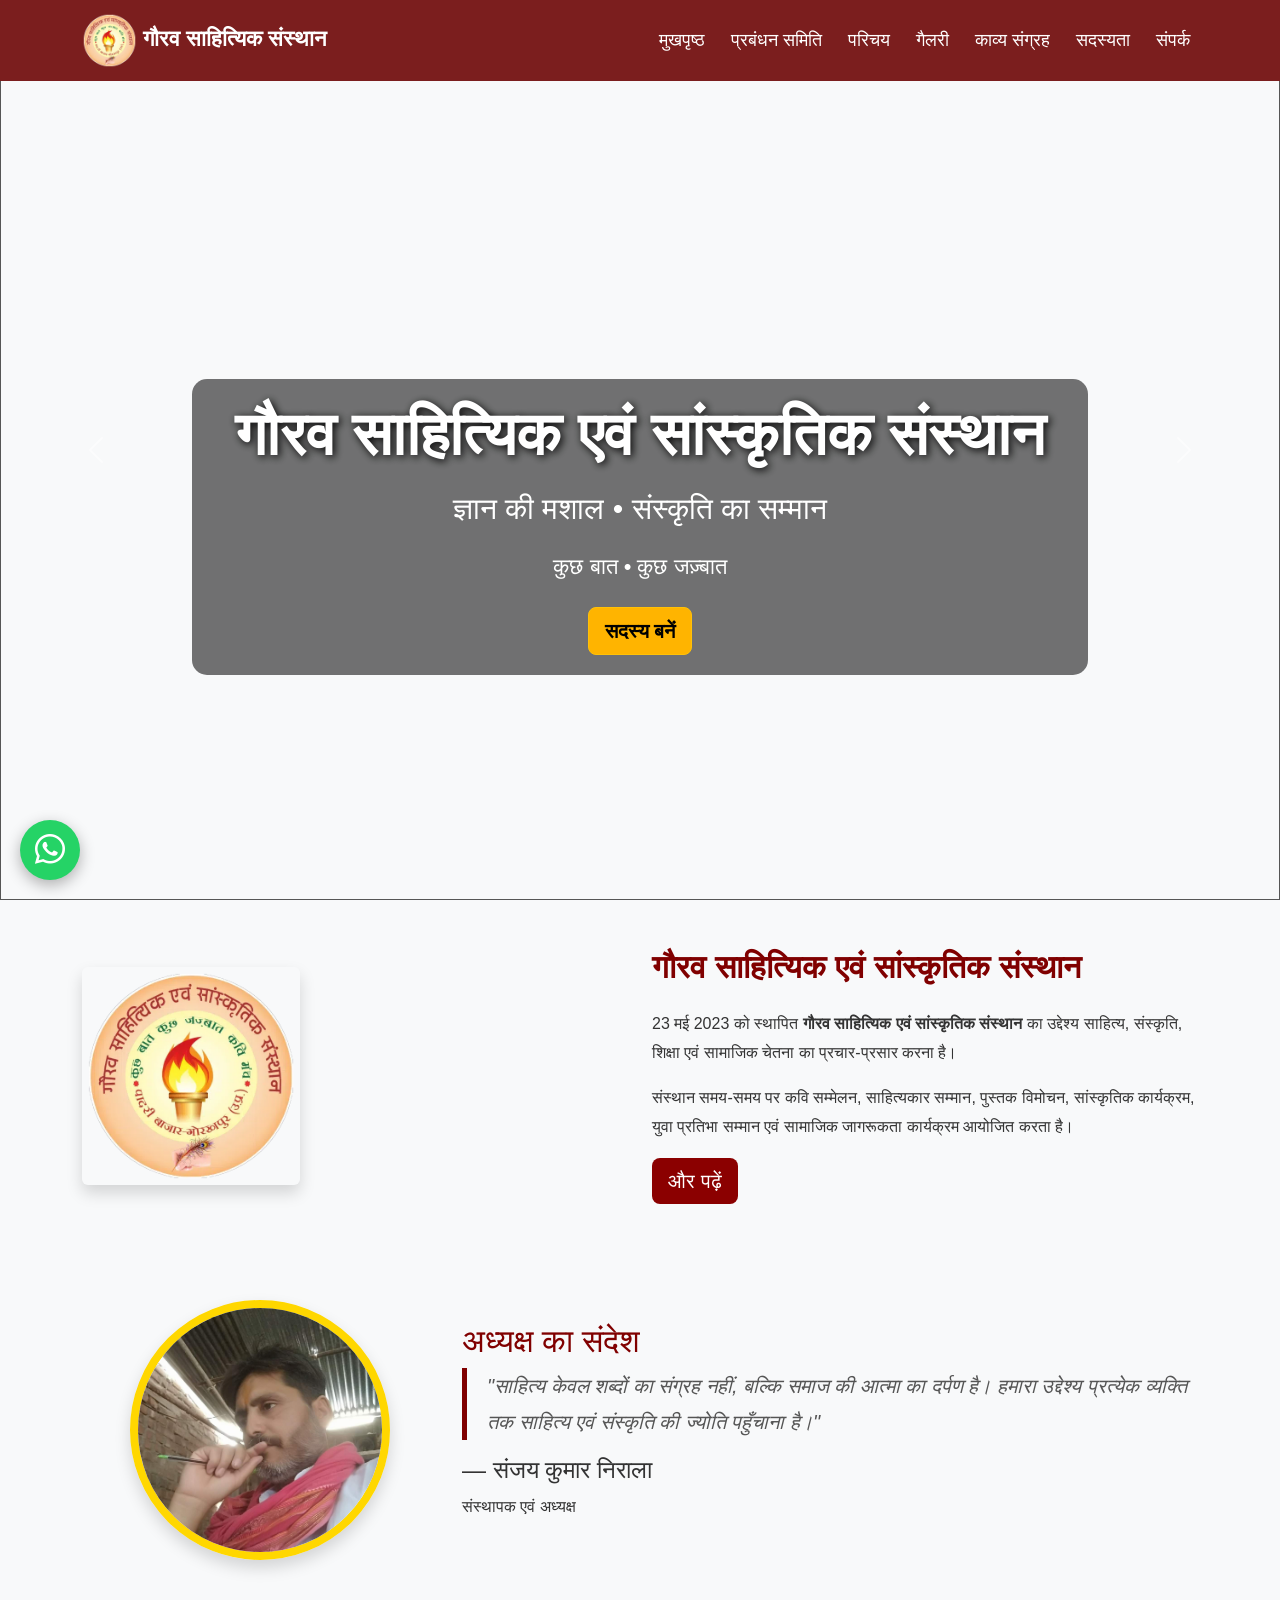
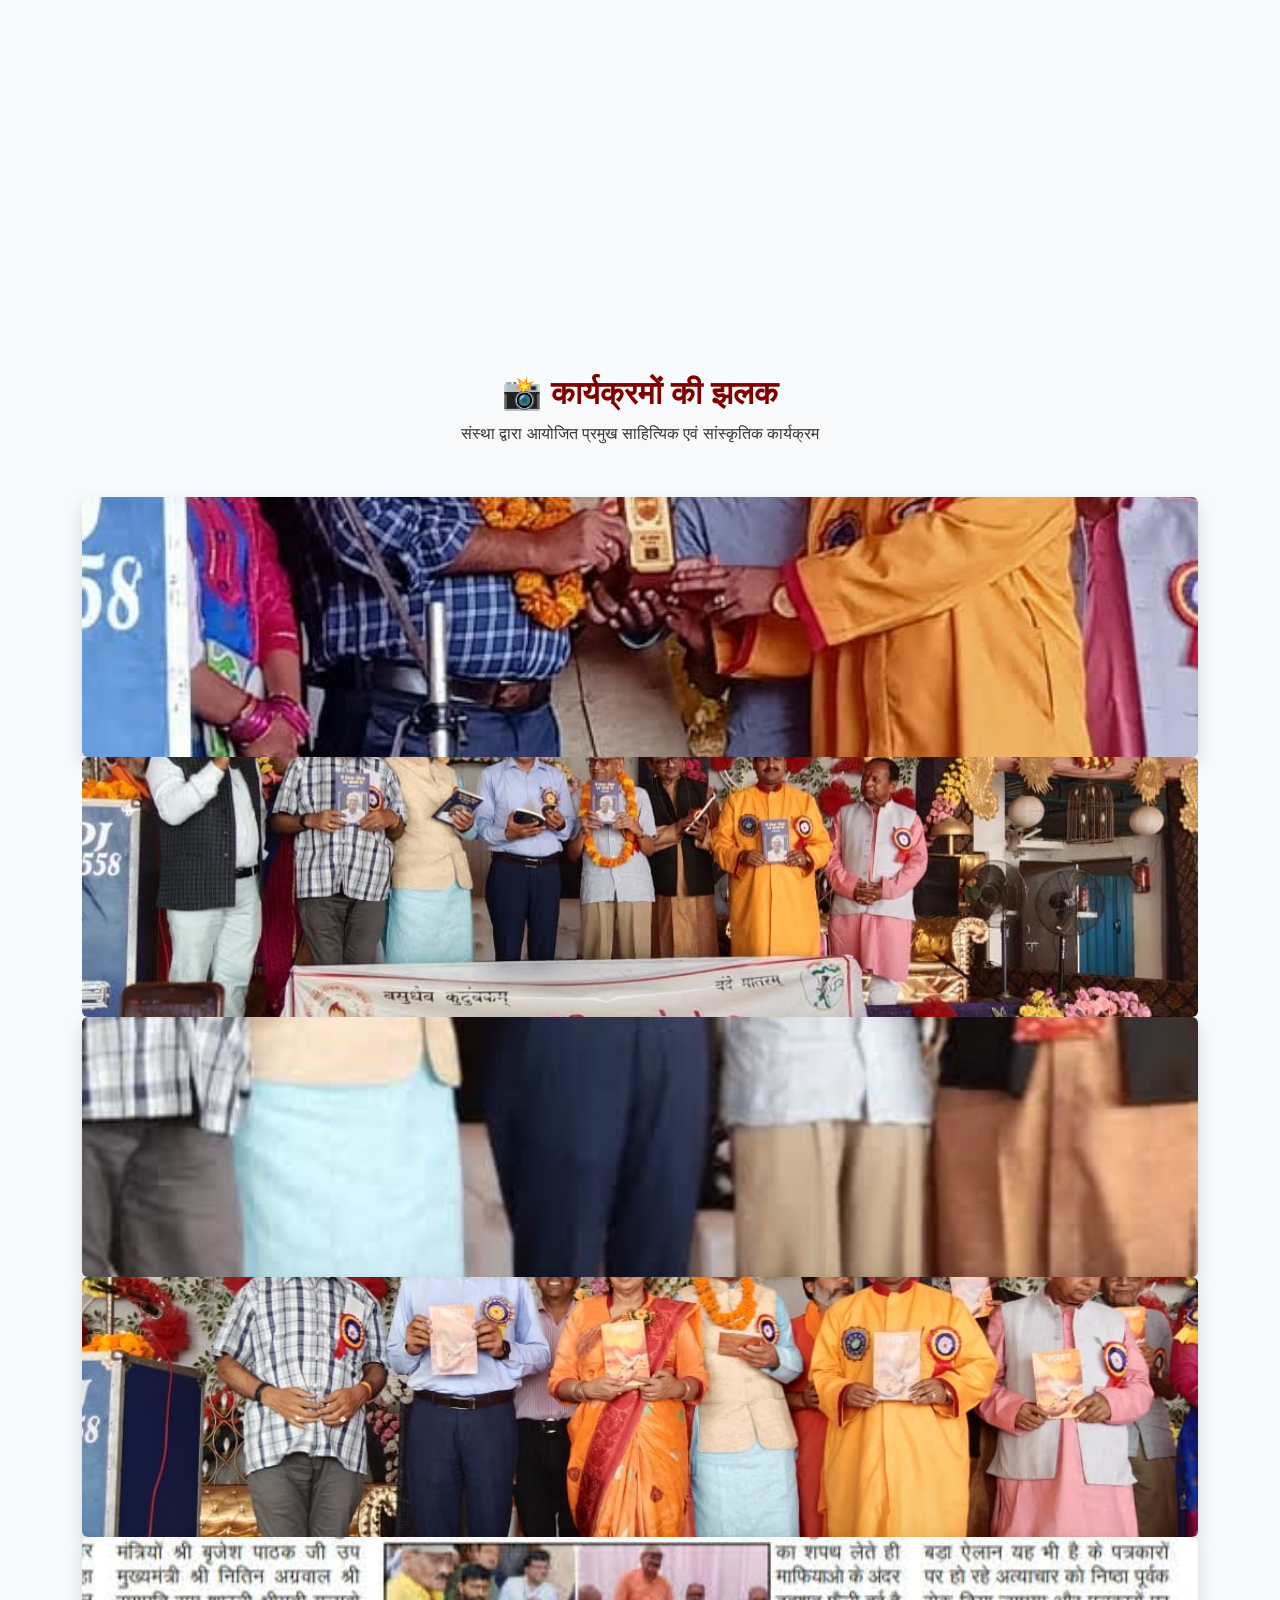
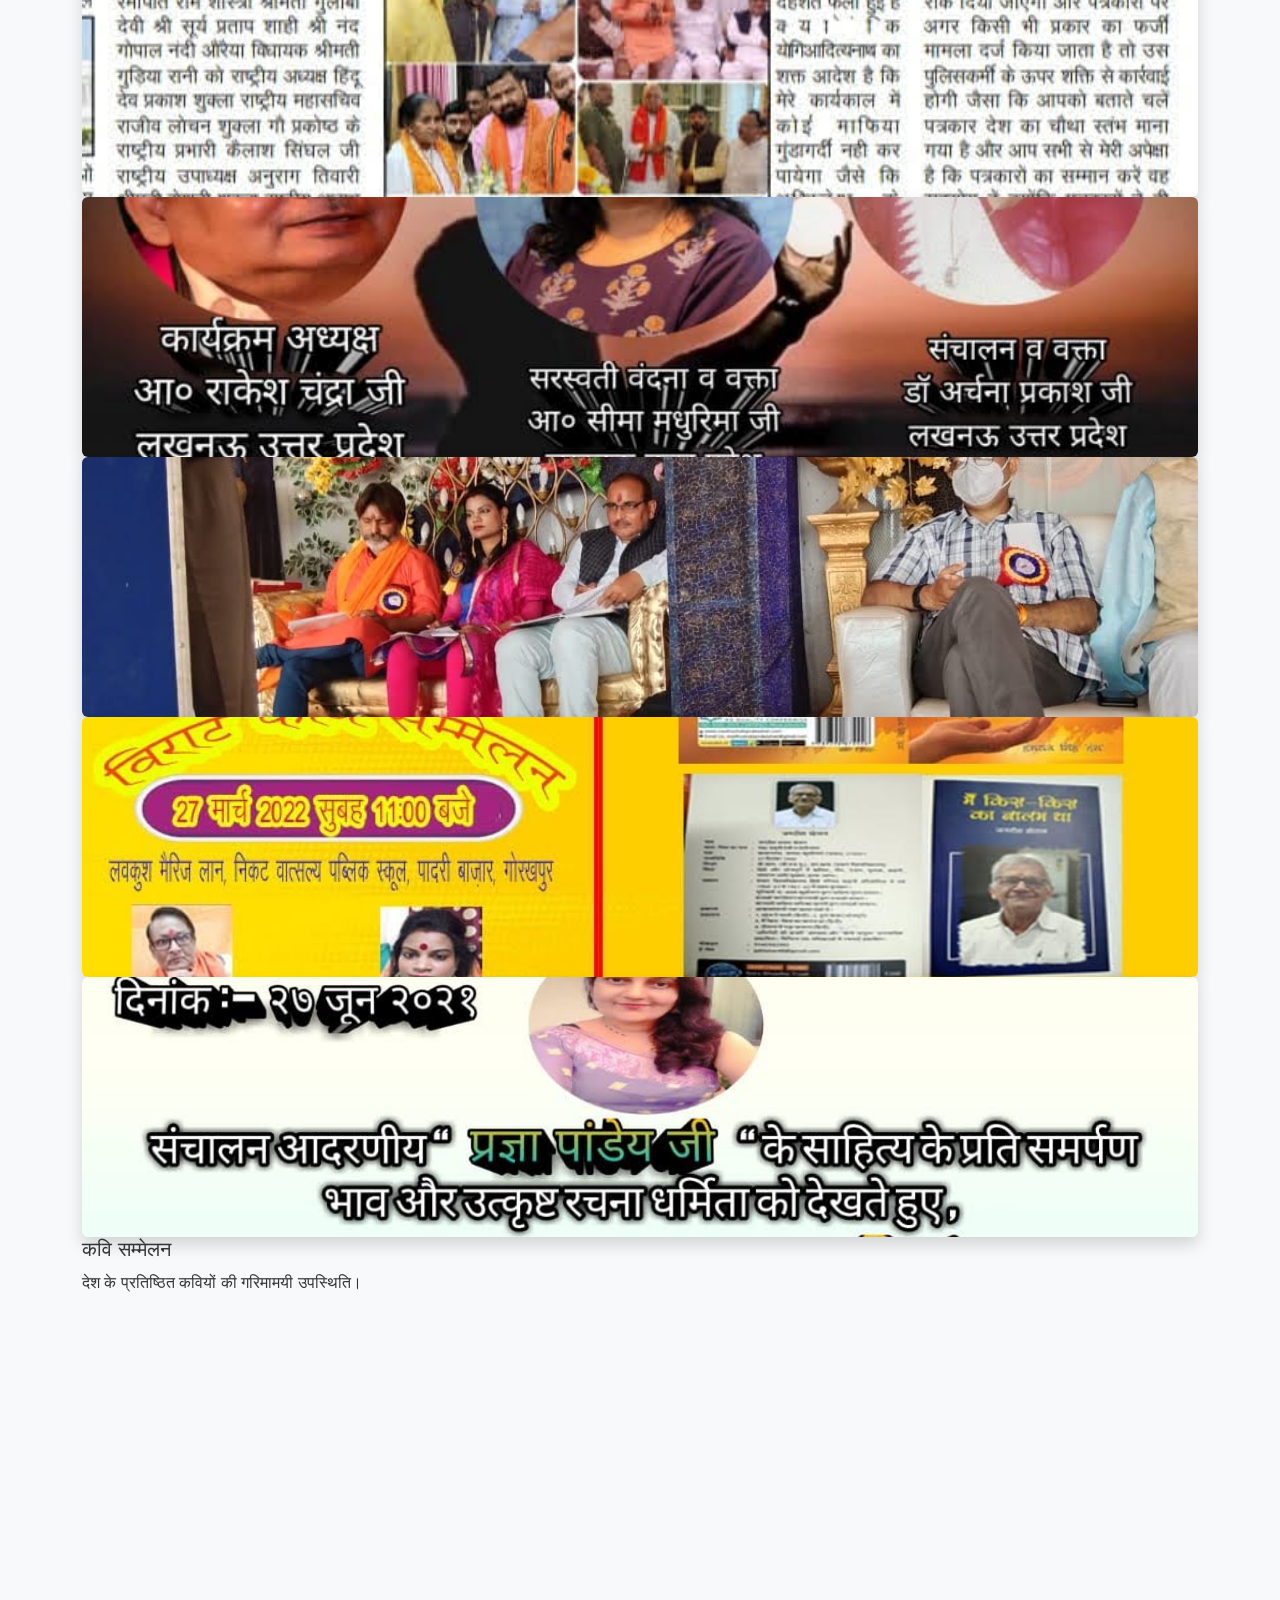
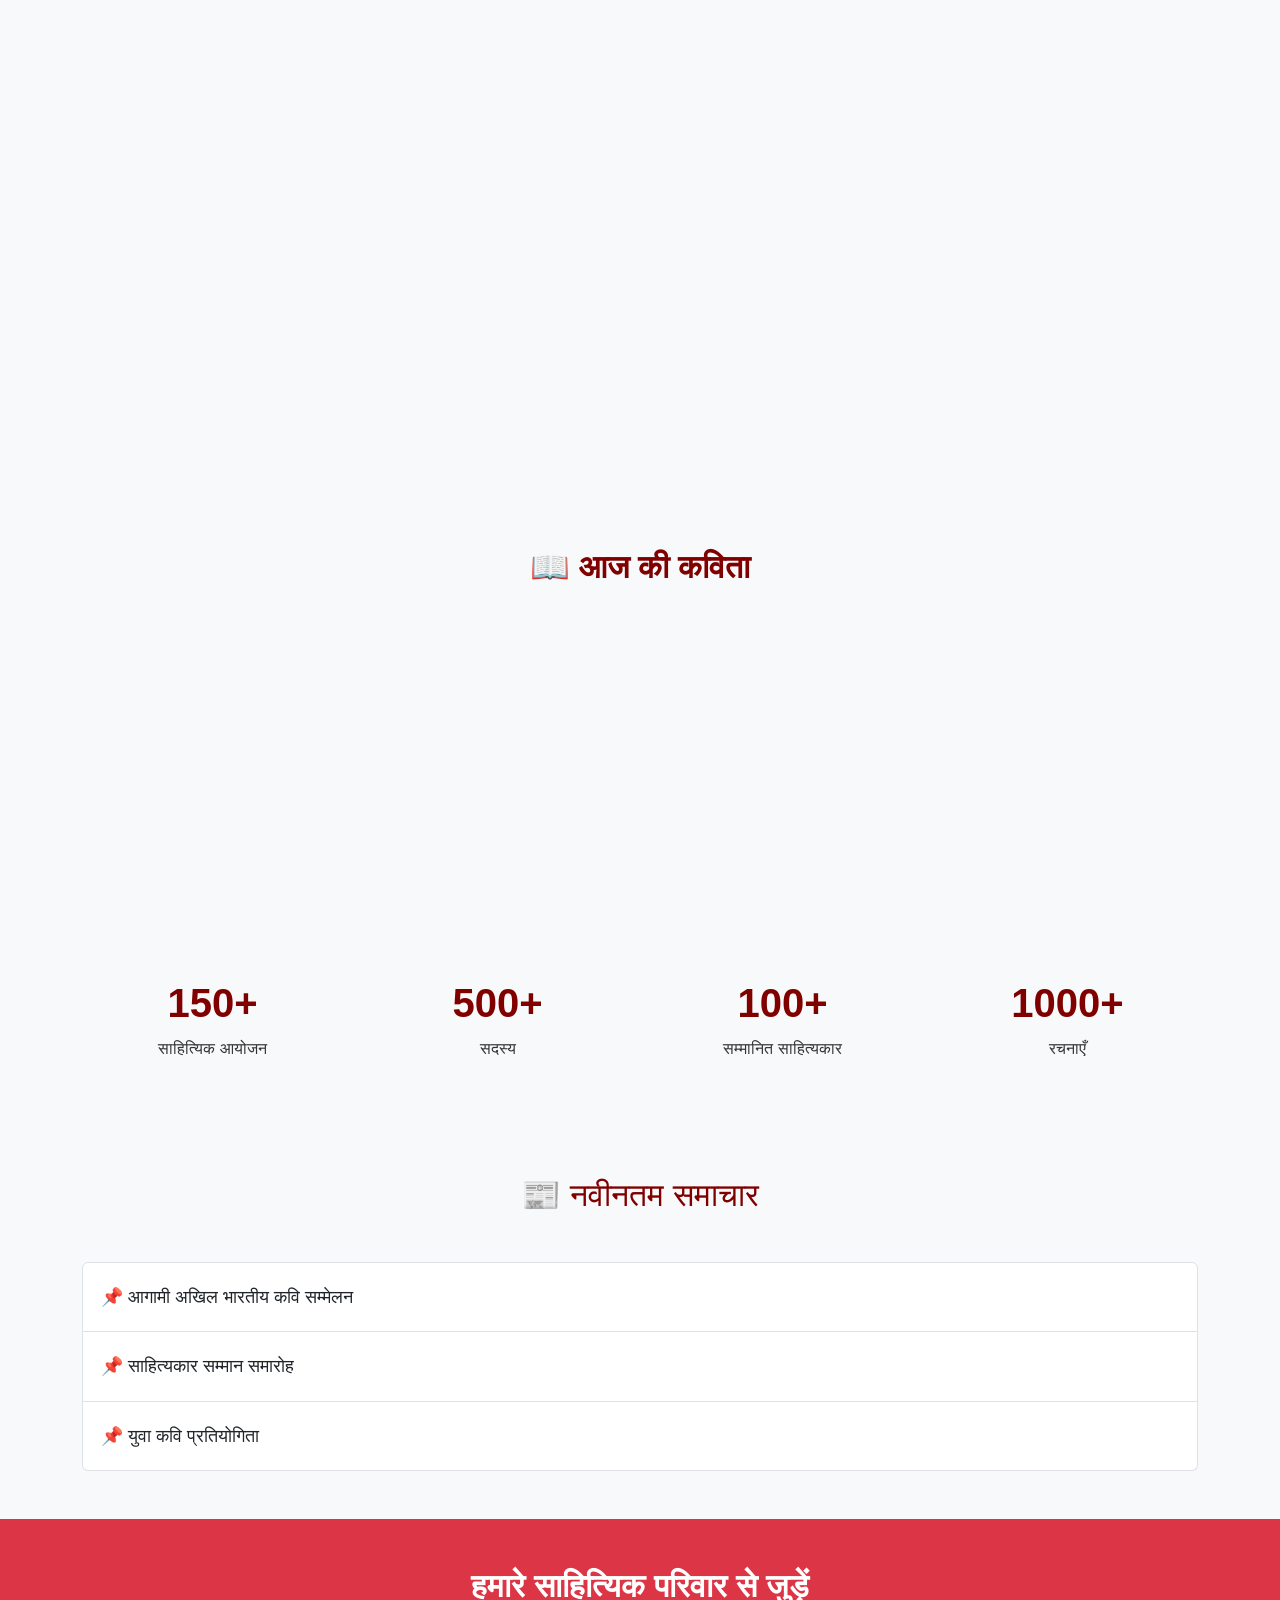
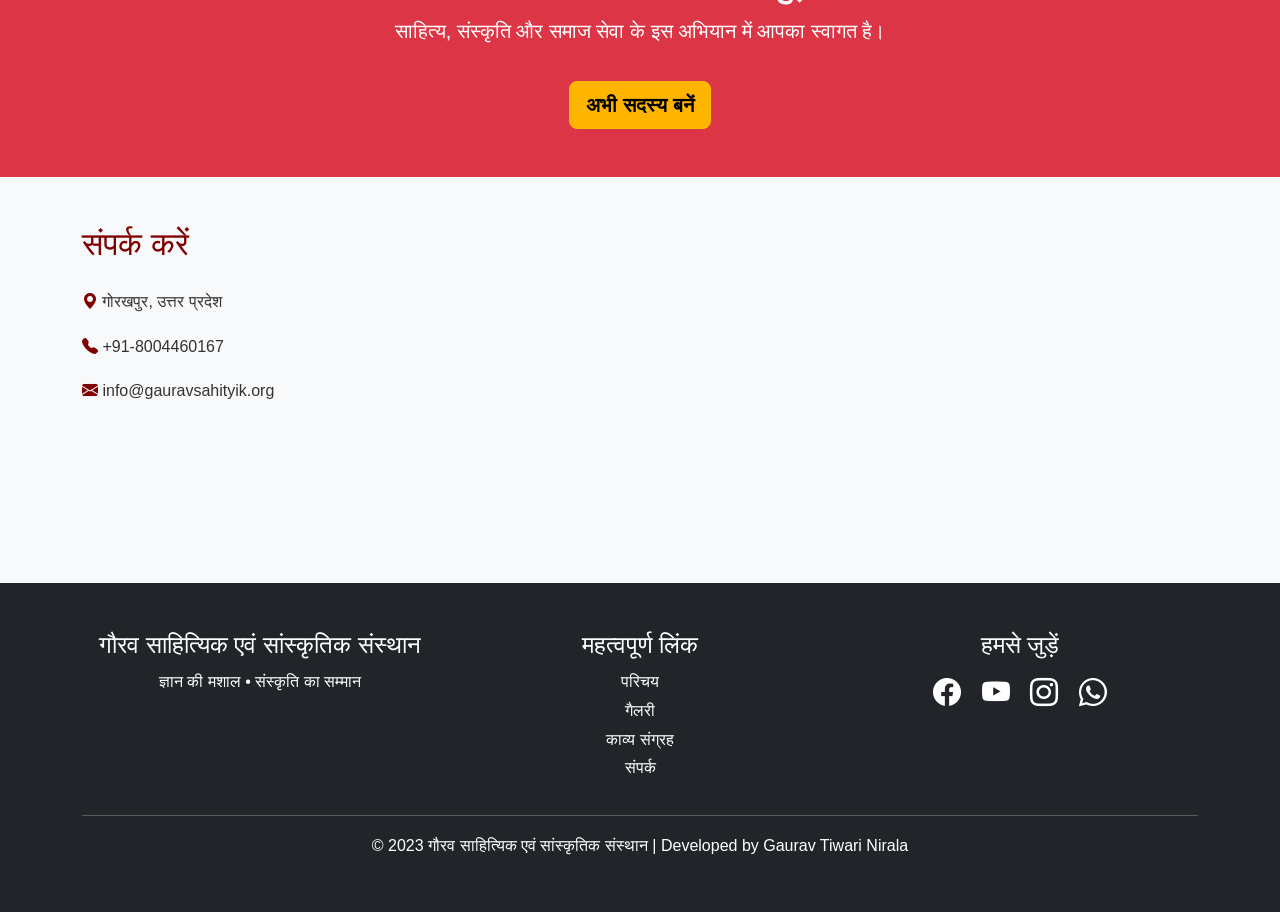
==== commit 0cd838dd: "Update index.html" ====
--- a/index.html
+++ b/index.html
@@ -400,15 +400,16 @@
 
 </div>
 
-<div class="row g-4">
-
-<div class="col-lg-4 col-md-6">
-
-<div class="card shadow h-100">
-
-<img src="images/program1.jpg" class="card-img-top gallery-img">
-
-<div class="card-body">
+<img src ="WhatsApp Image 2026-06-20 at 13.42.53 (1).jpeg" class="img-fluid gallery-img rounded shadow">
+<img src=" WhatsApp Image 2026-06-20 at 13.42.56 (2).jpeg" class="img-fluid gallery-img rounded 
+<img src="WhatsApp Image 2026-06-20 at 13.42.51.jpeg" class="img-fluid gallery-img rounded shadow">
+<img src="WhatsApp Image 2026-06-20 at 13.43.00 (2).jpeg" class="img-fluid gallery-img rounded shadow">
+<img src="WhatsApp Image 2026-06-20 at 13.43.03.jpeg" class="img-fluid gallery-img rounded shadow">
+<img src="WhatsApp Image 2026-06-20 at 13.43.07 (2).jpeg" class="img-fluid gallery-img rounded shadow">
+<img src="WhatsApp Image 2026-06-20 at 13.43.11 (1).jpeg" class="img-fluid gallery-img rounded shadow">
+<img src="WhatsApp Image 2026-06-20 at 13.43.05 (2).jpeg" class="img-fluid gallery-img rounded shadow">
+<img src="WhatsApp Image 2026-06-20 at 13.43.10.jpeg" class="img-fluid gallery-img rounded shadow">
+<img src="WhatsApp Image 2026-06-20 at 13.43.12 (1).jpeg" class="img-fluid gallery-img rounded shadow">
 
 <h5>कवि सम्मेलन</h5>
 
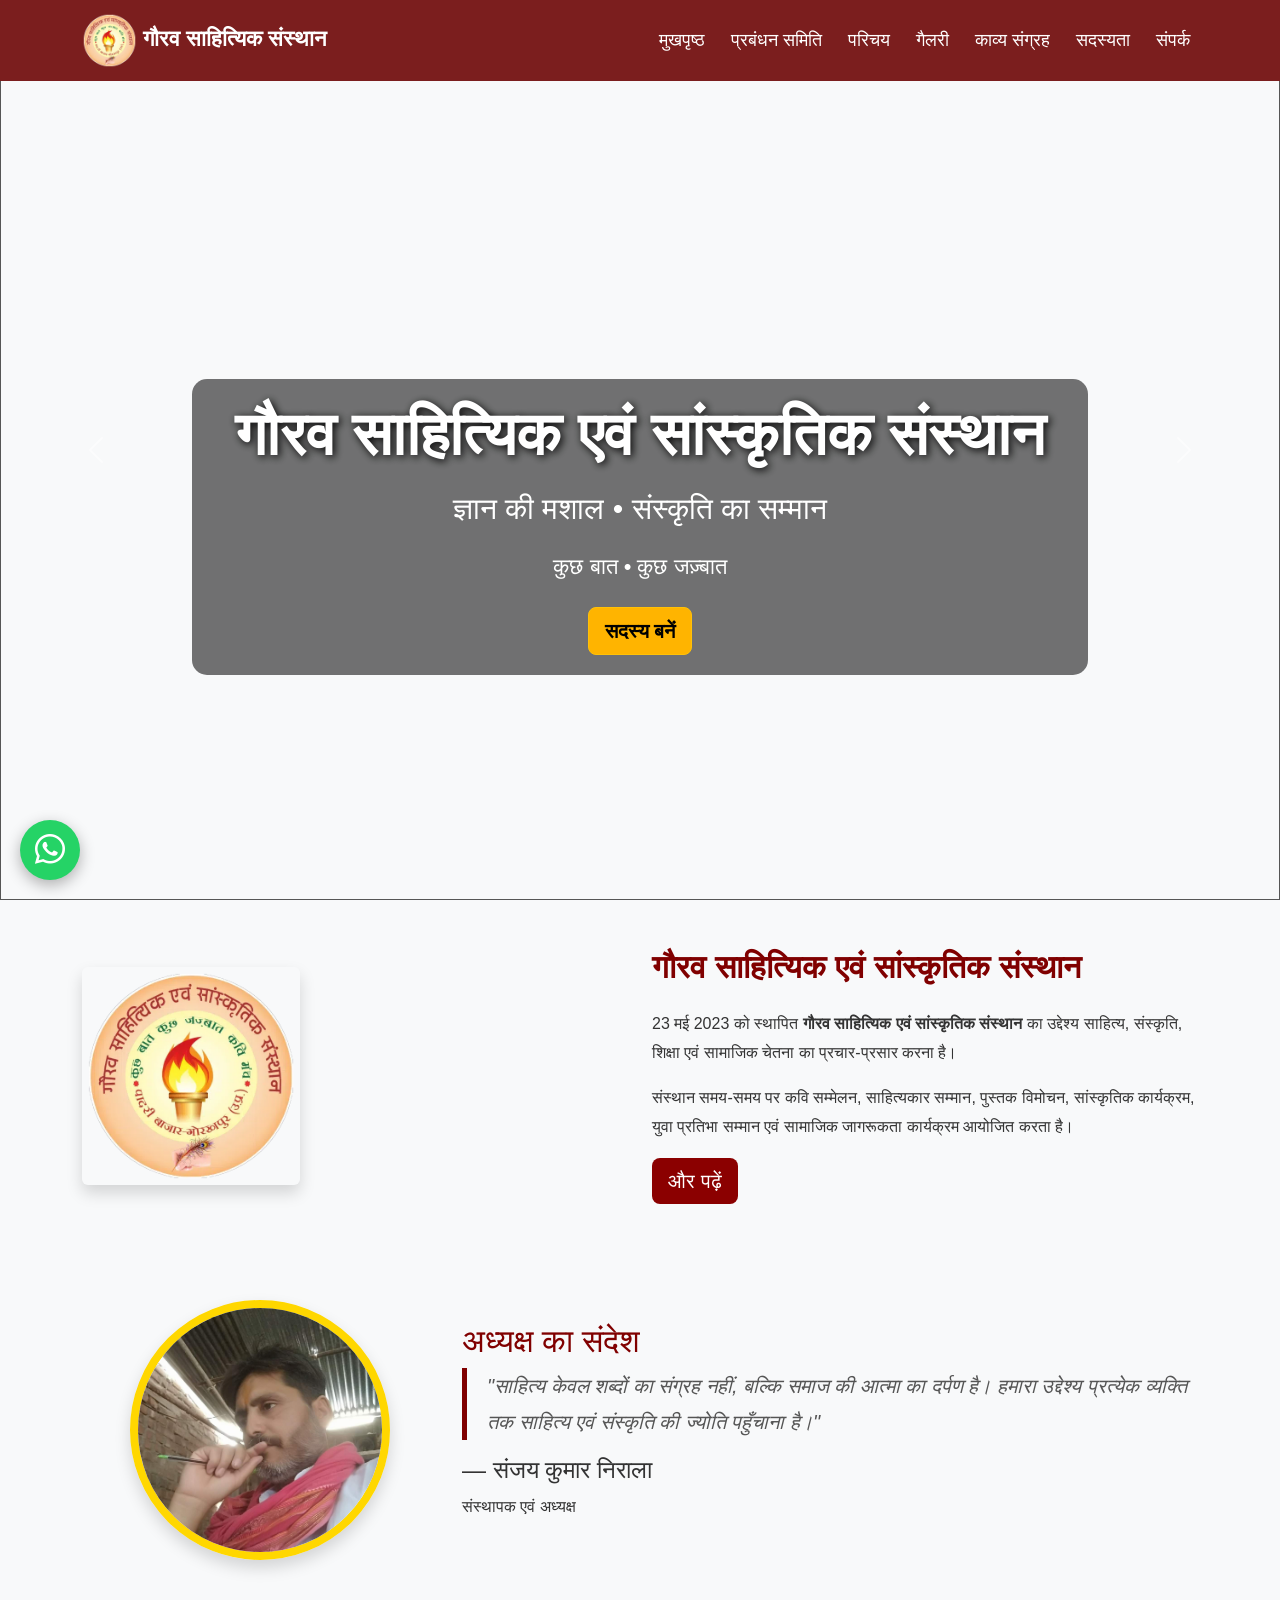
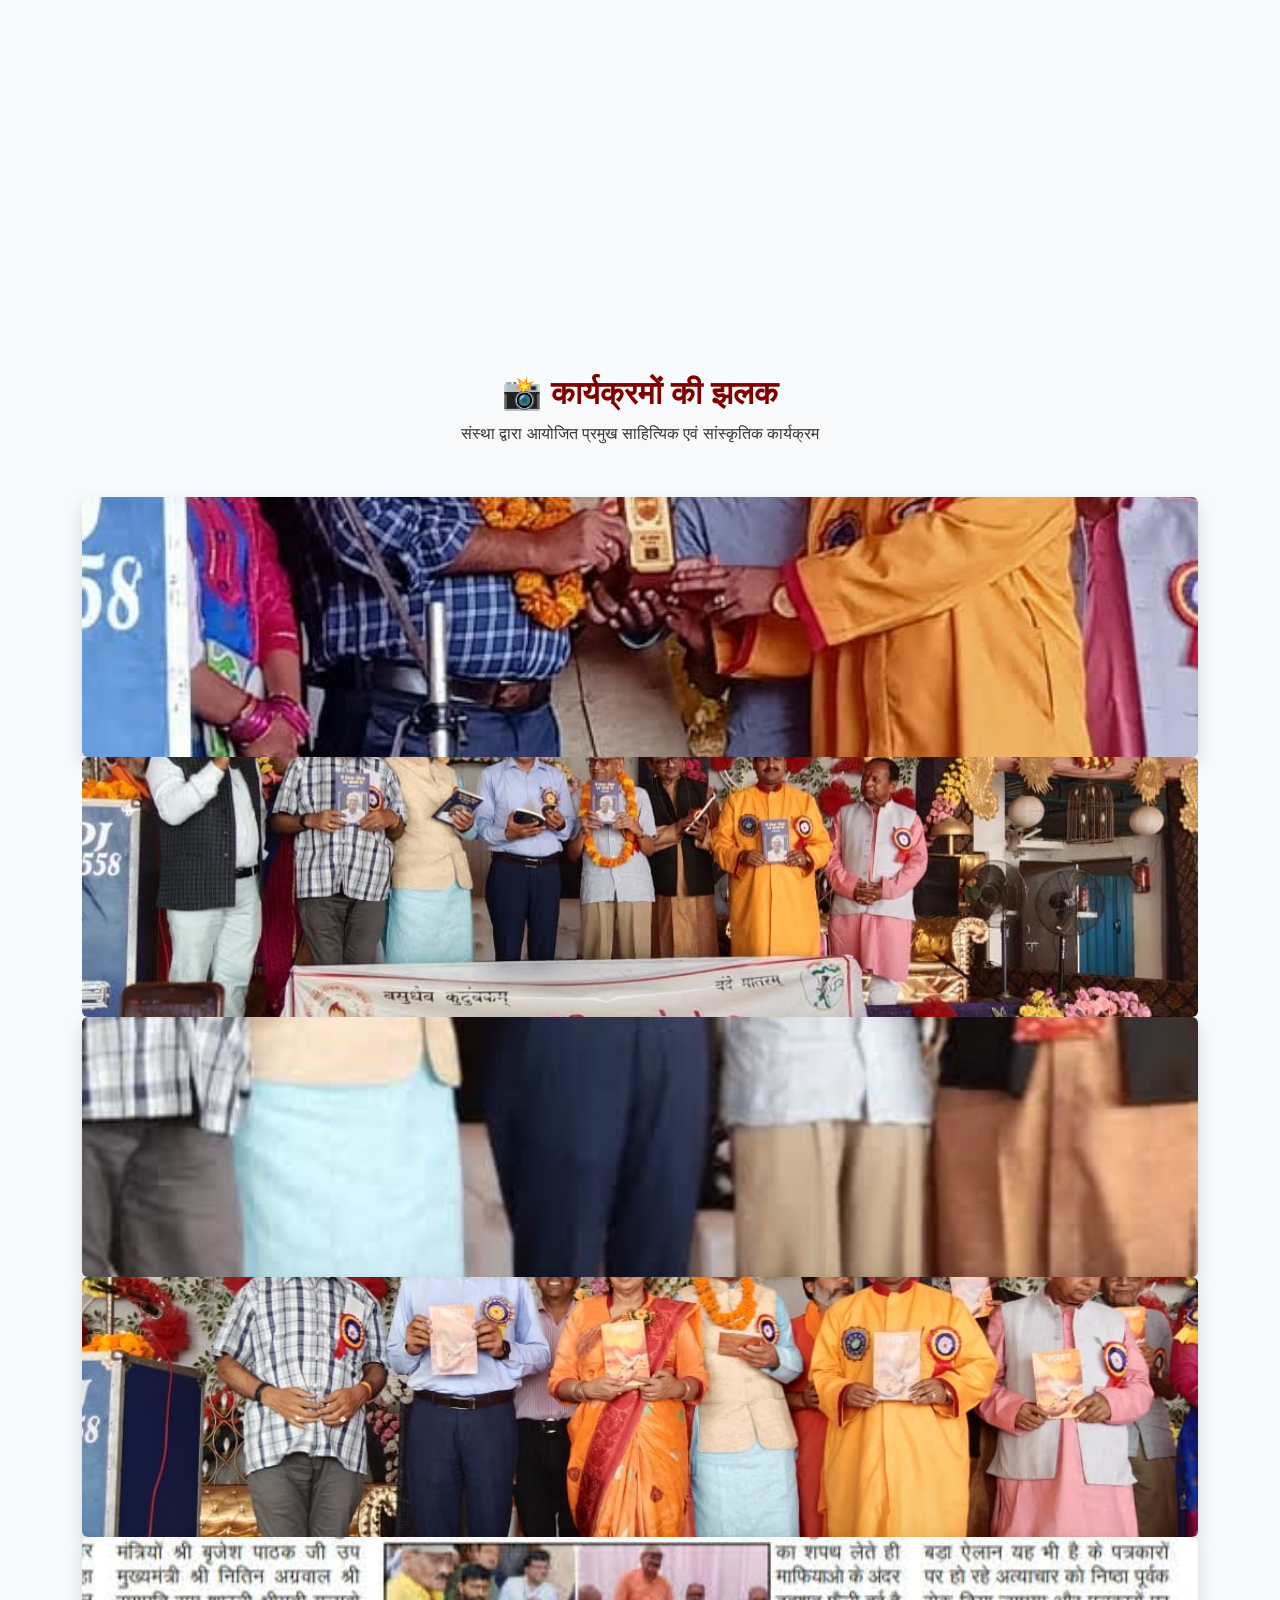
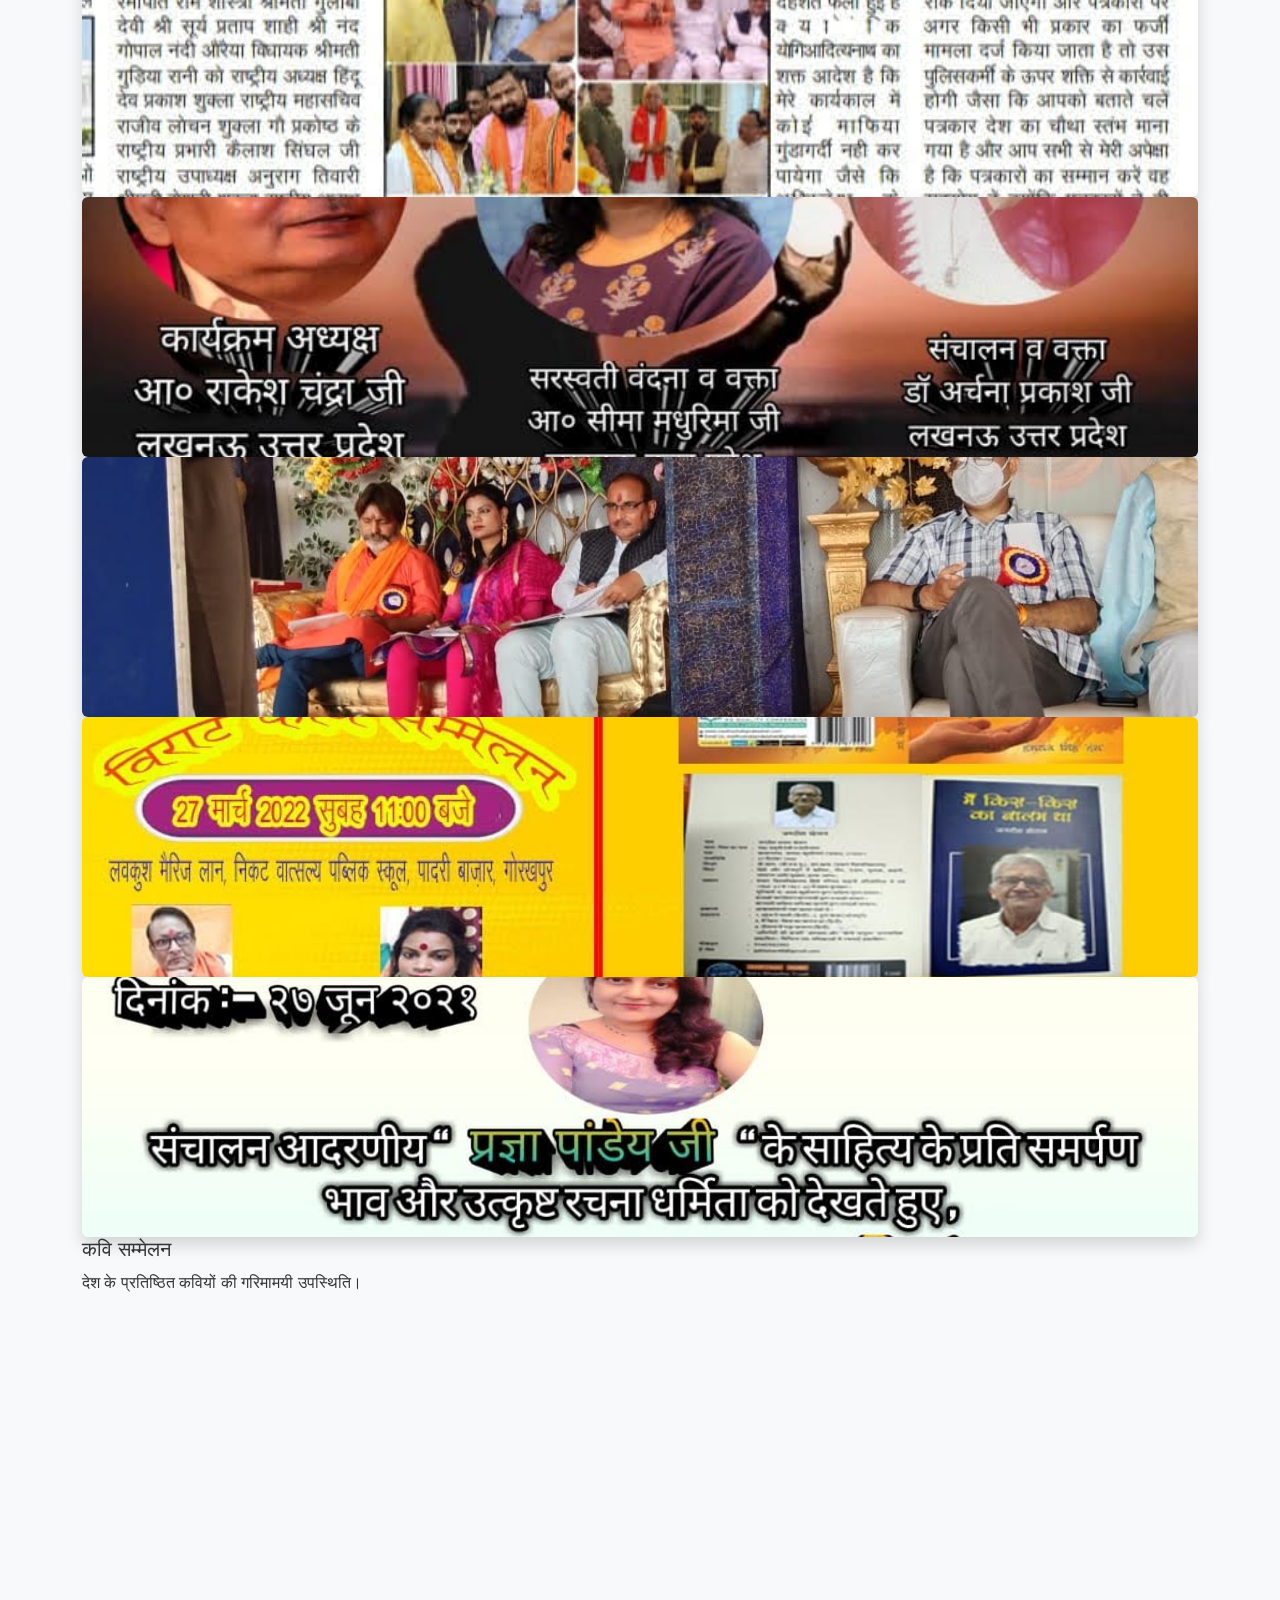
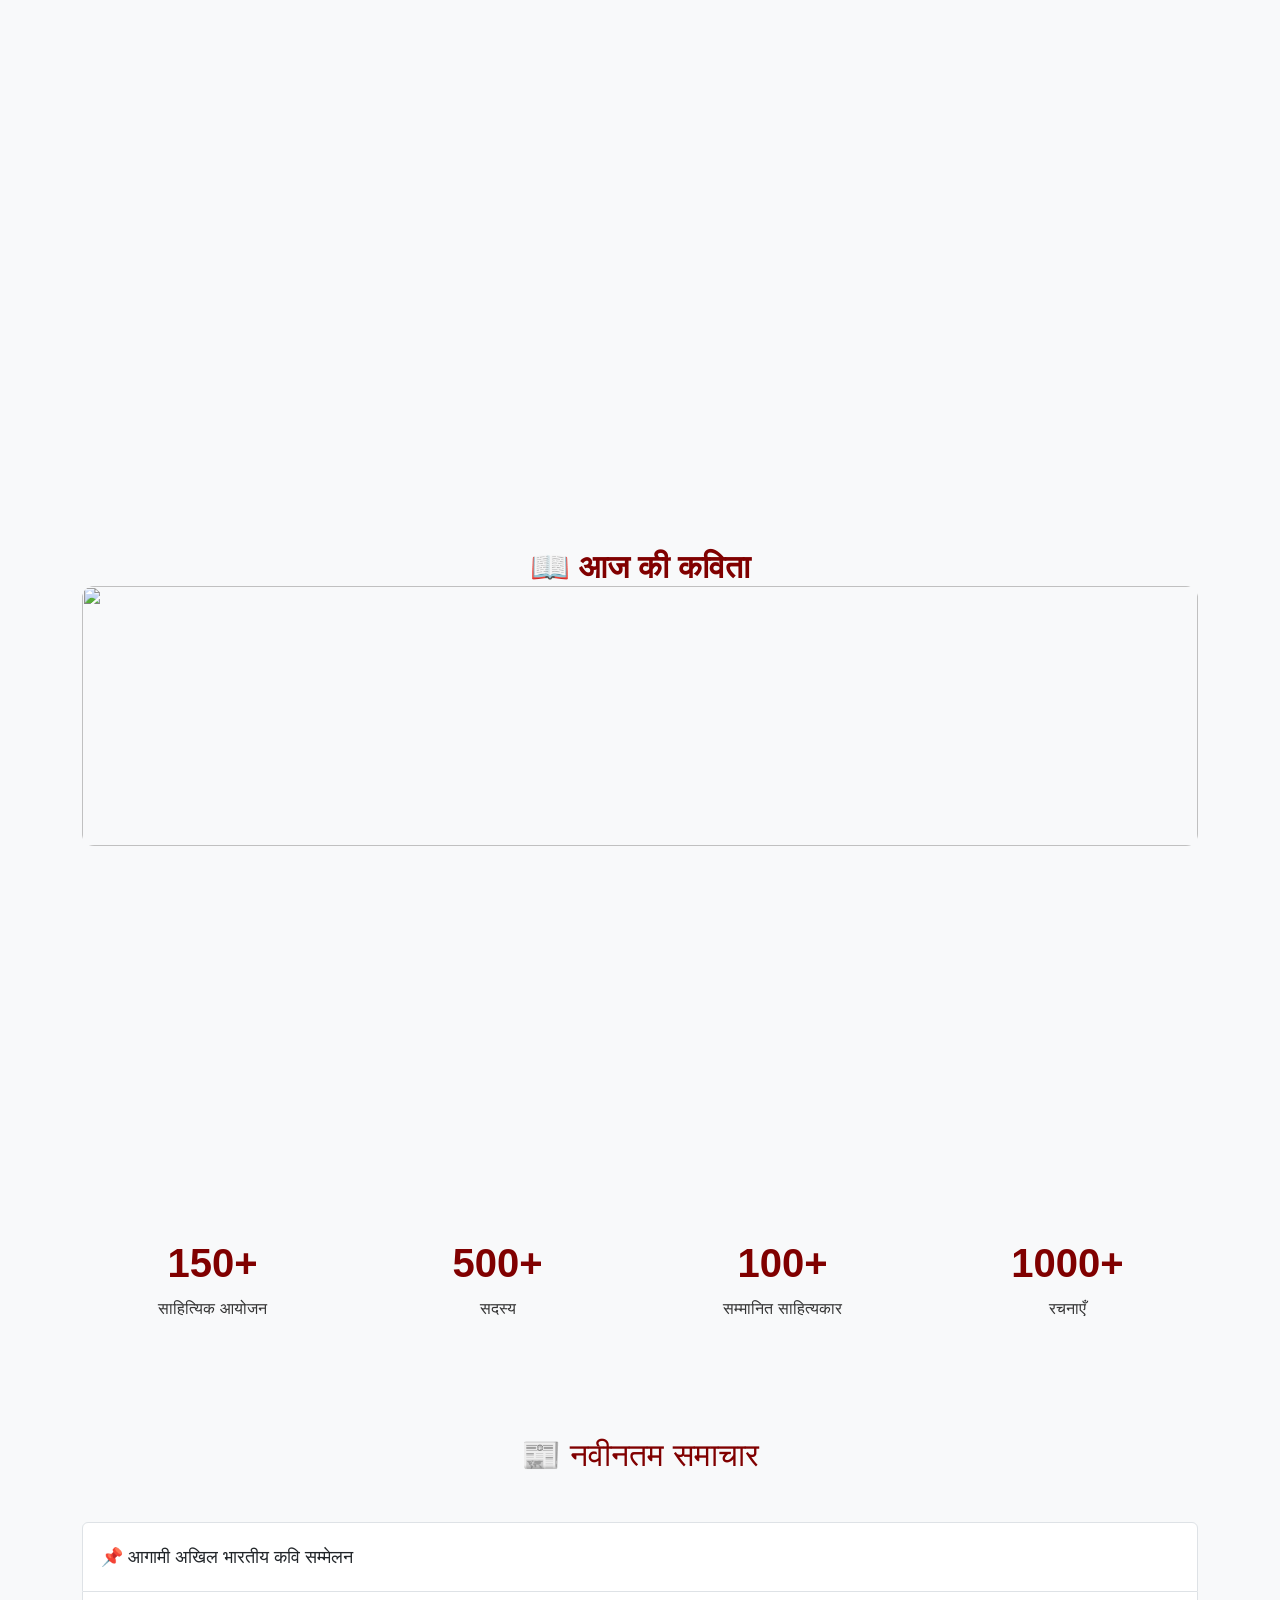
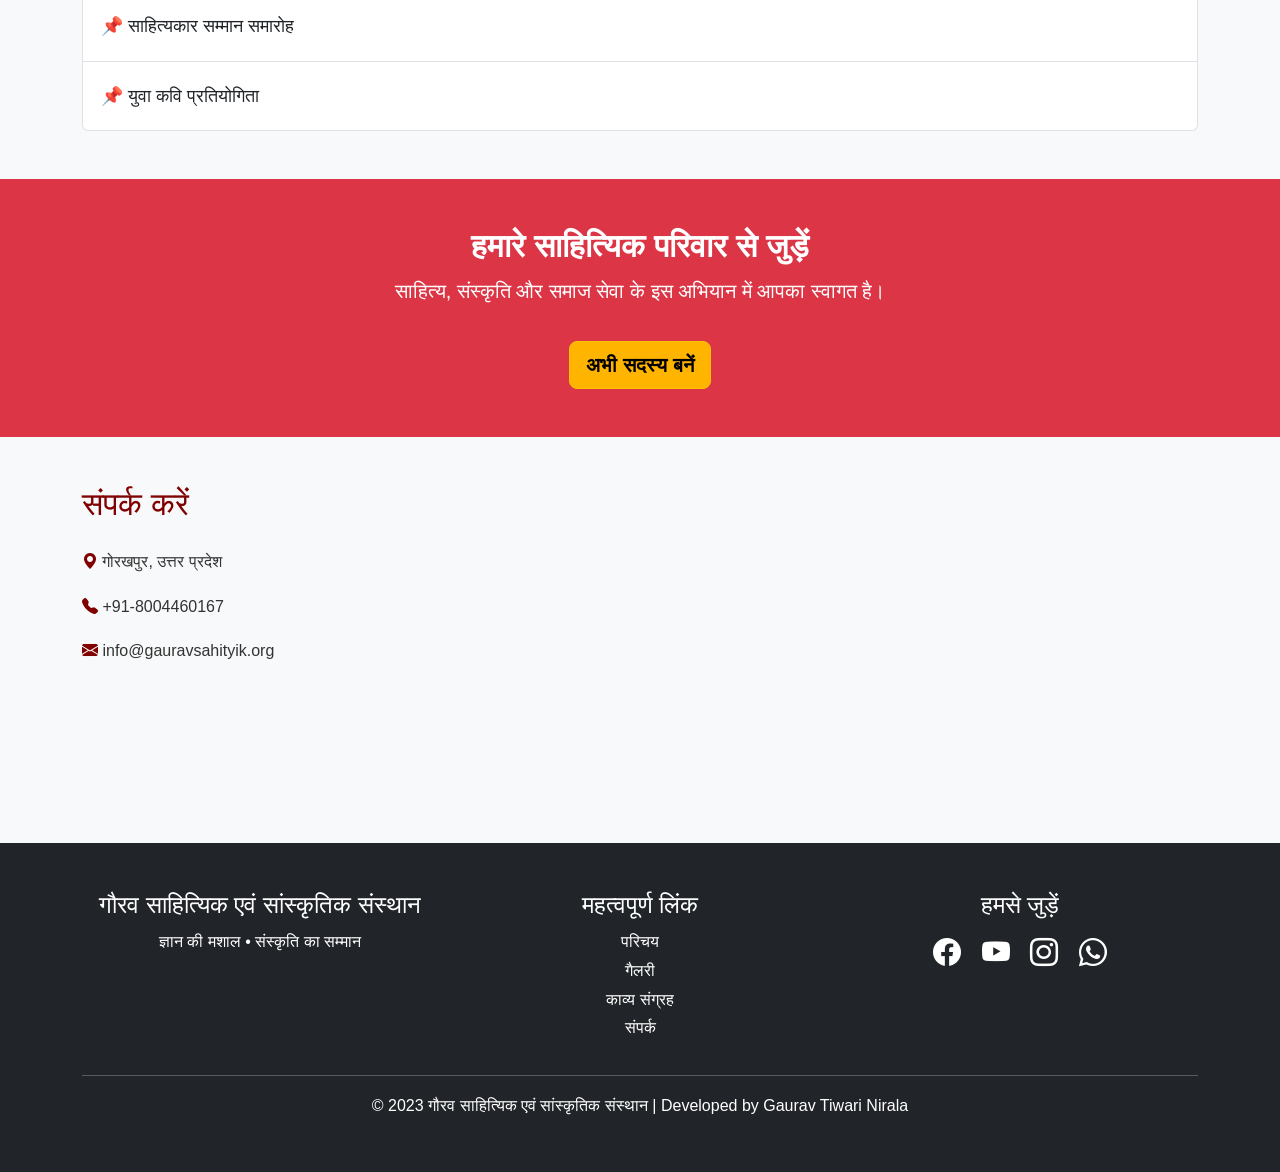
==== commit 8938a076: "Update index.html" ====
--- a/index.html
+++ b/index.html
@@ -473,6 +473,8 @@
 
 📖 आज की कविता
 
+  <img src="WhatsApp Image 2026-06-18 at 12.21.45.jpeg" class="card-img-top gallery-img">
+
 </h2>
 
 <div class="card shadow-lg p-5 mt-4">
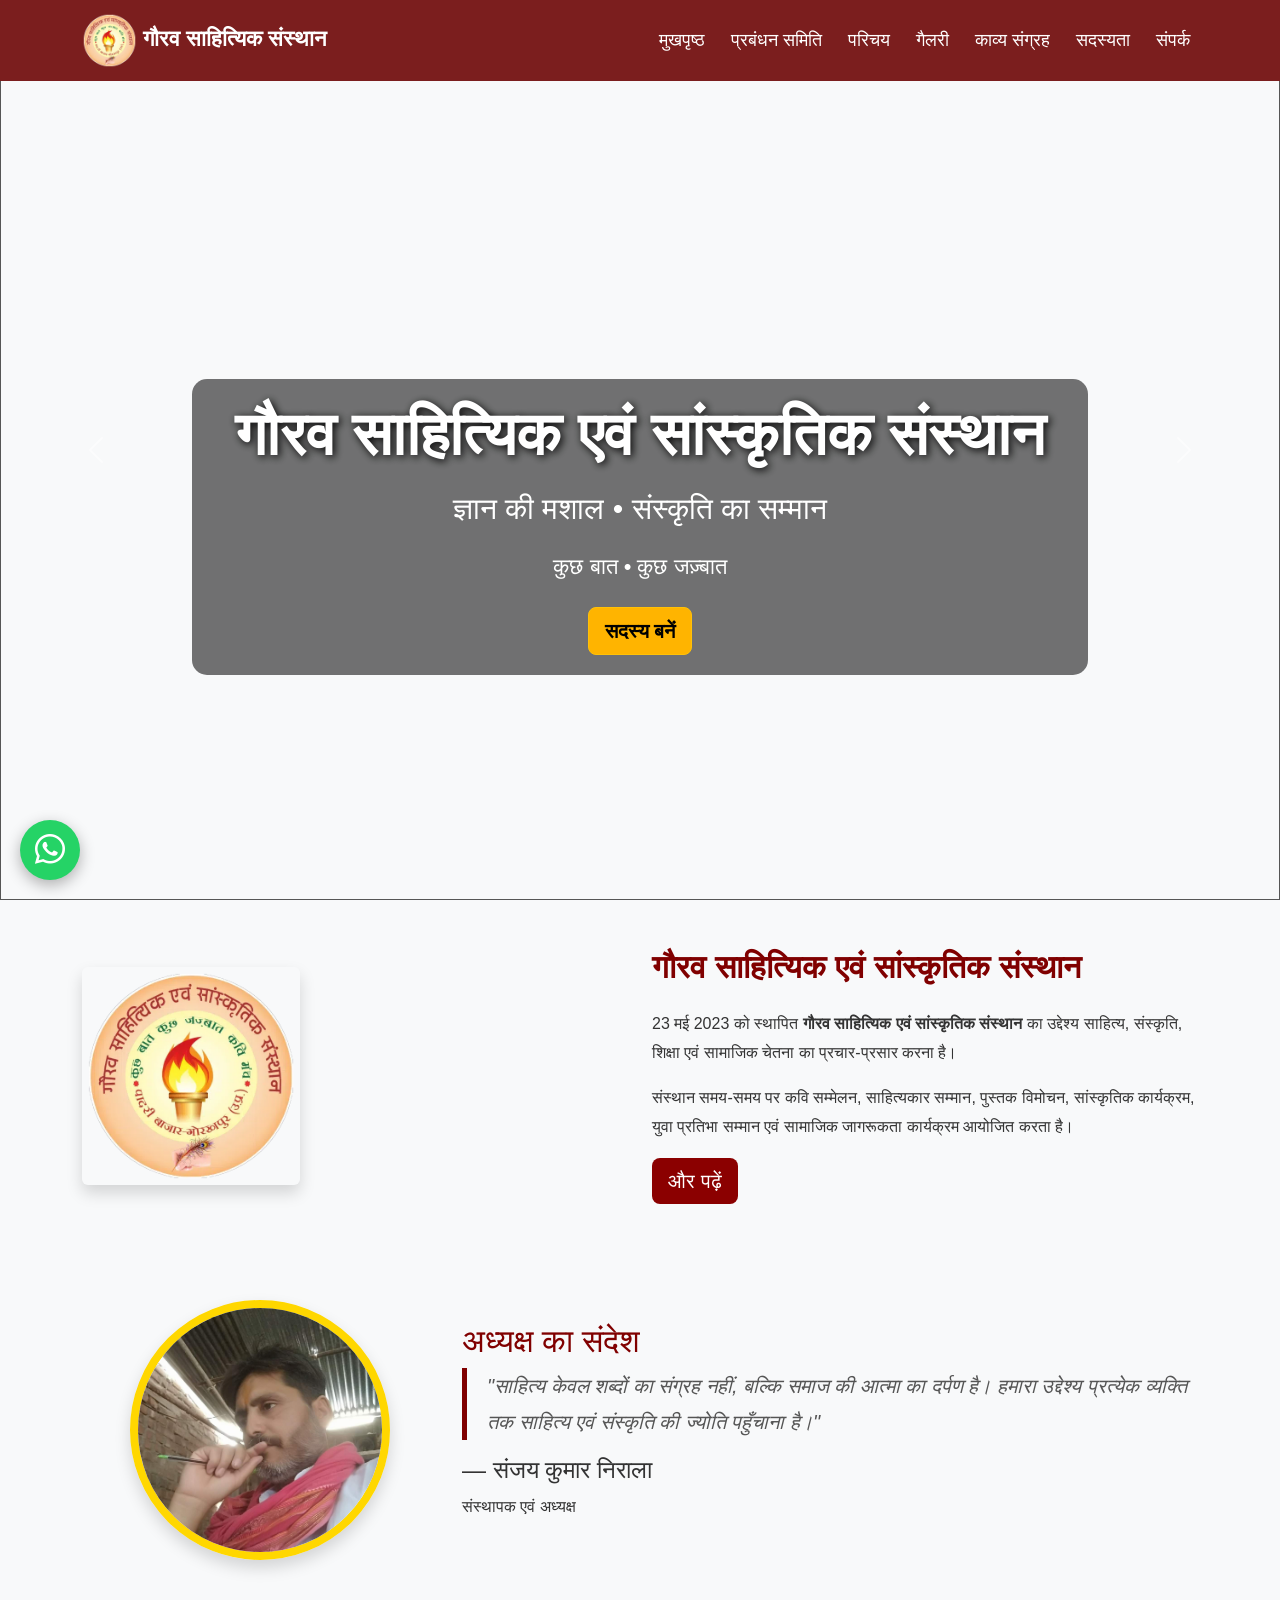
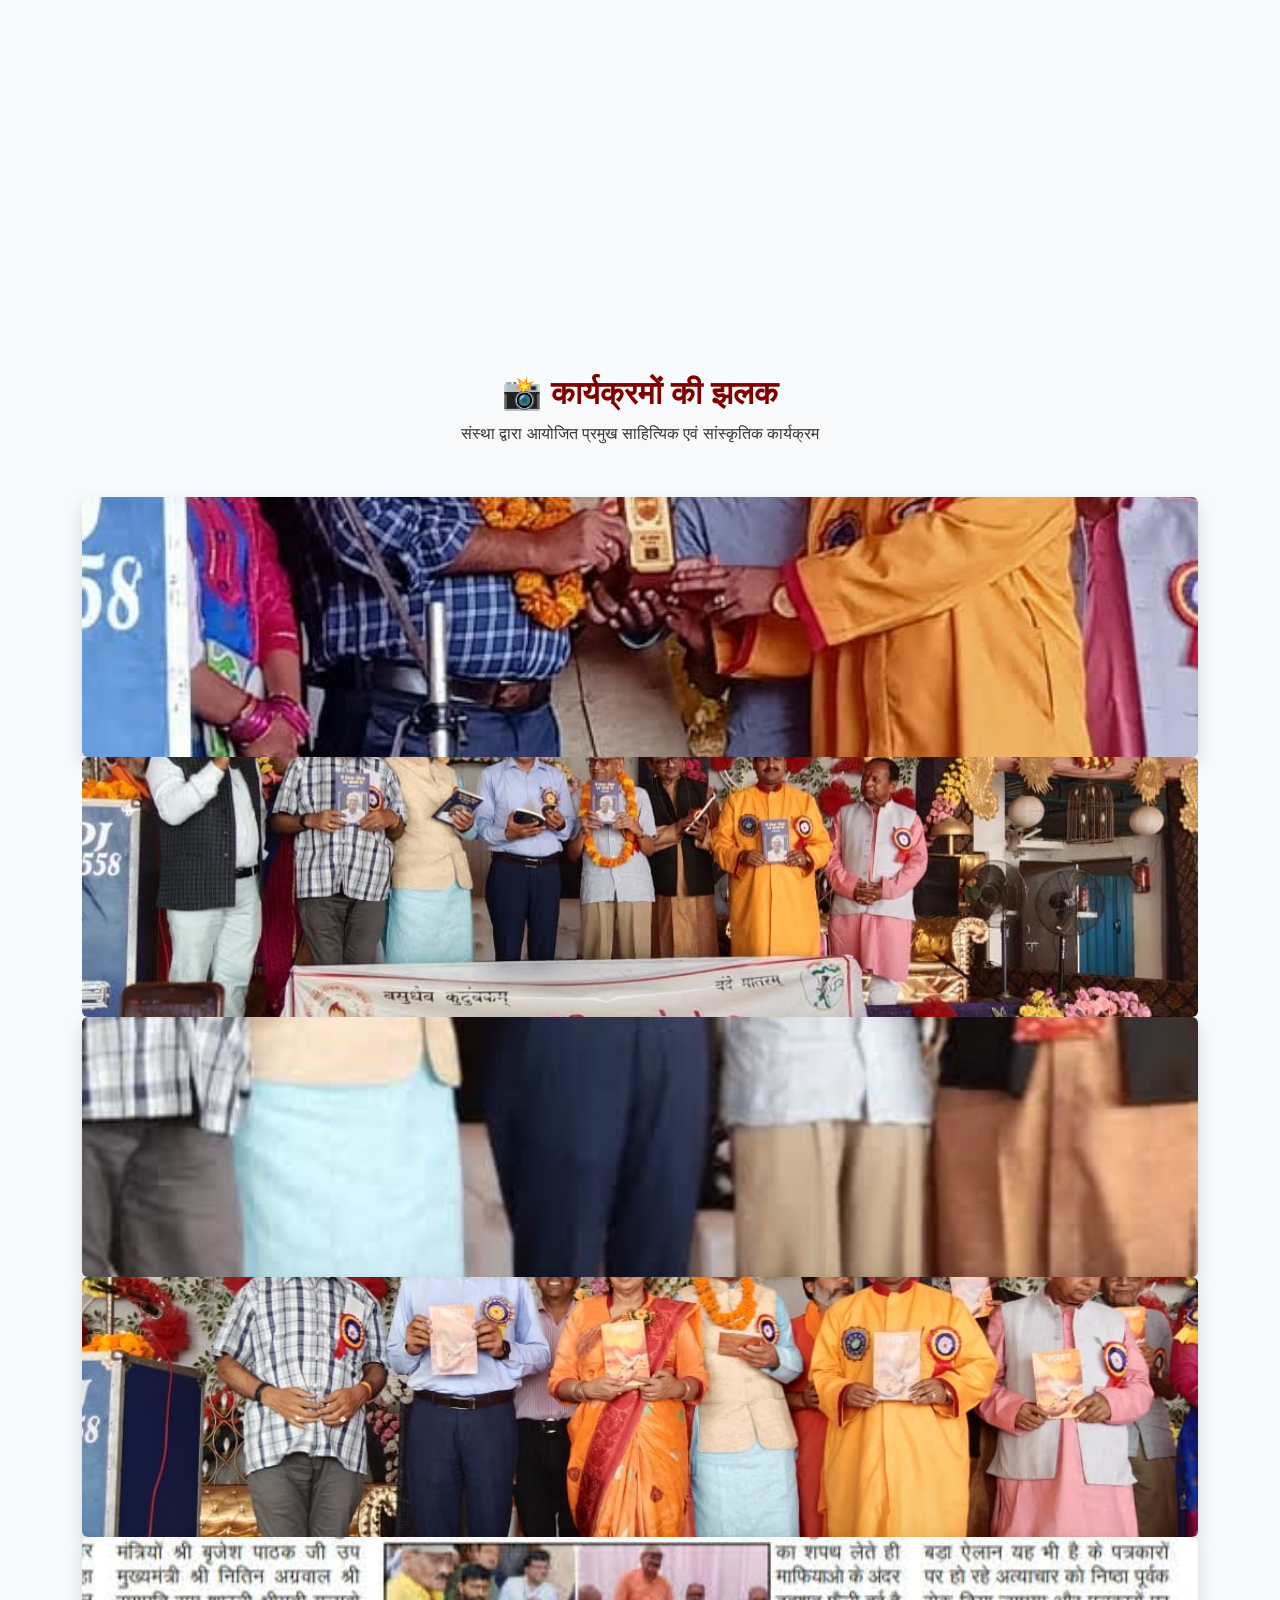
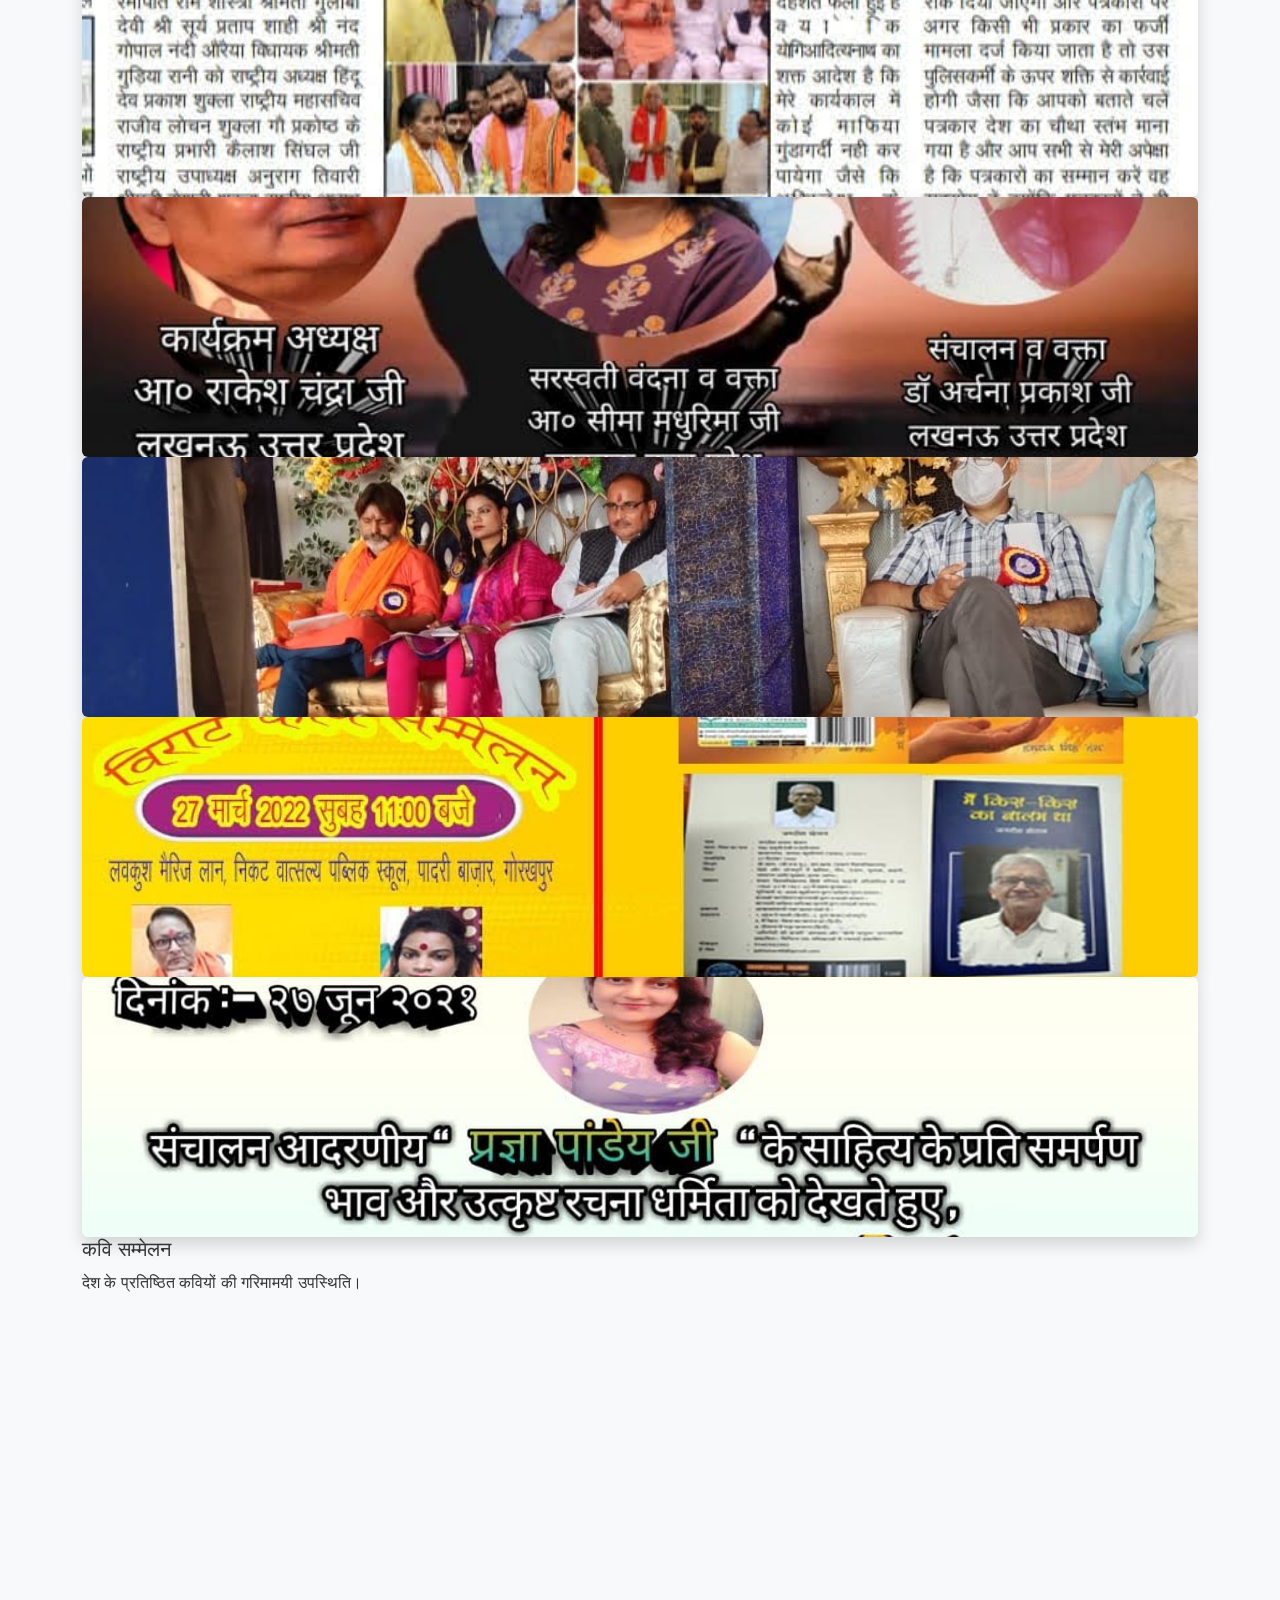
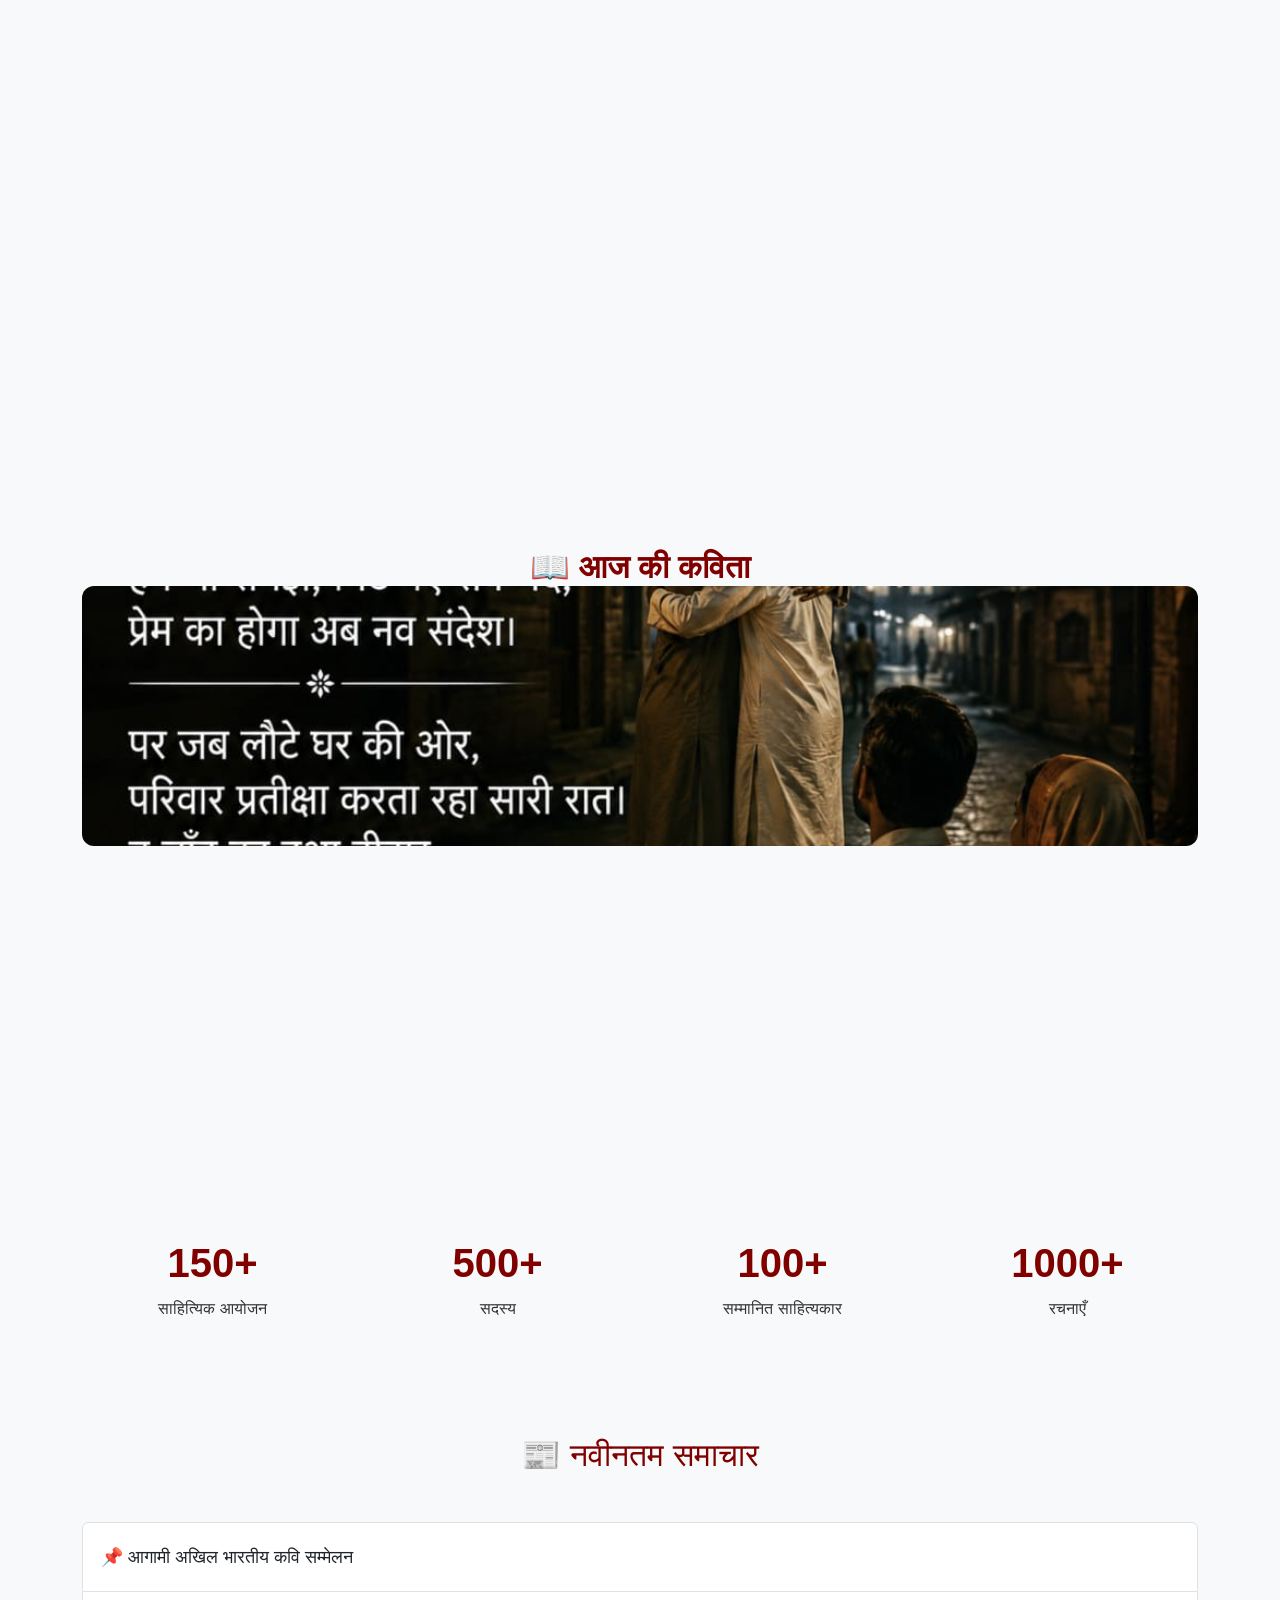
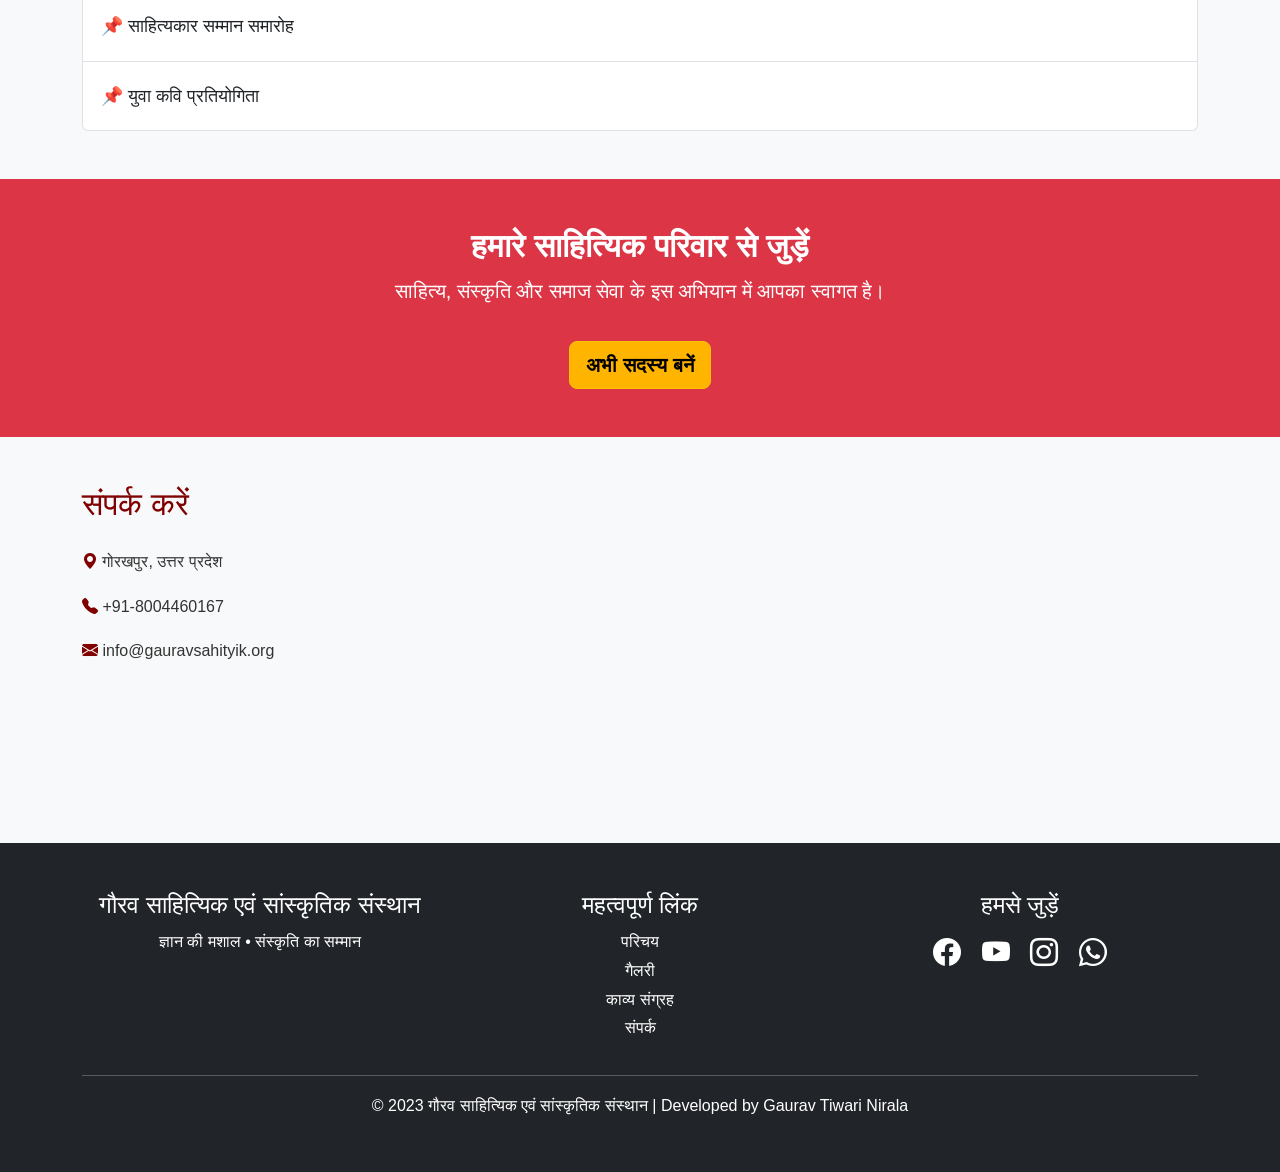
==== commit 37747a4b: "Update index.html" ====
--- a/index.html
+++ b/index.html
@@ -473,7 +473,7 @@
 
 📖 आज की कविता
 
-  <img src="WhatsApp Image 2026-06-18 at 12.21.45.jpeg" class="card-img-top gallery-img">
+ <img src="WhatsApp Image 2026-06-18 at 12.21.45.jpeg" class="card-img-top gallery-img" height = 60%   width =60%>
 
 </h2>
 
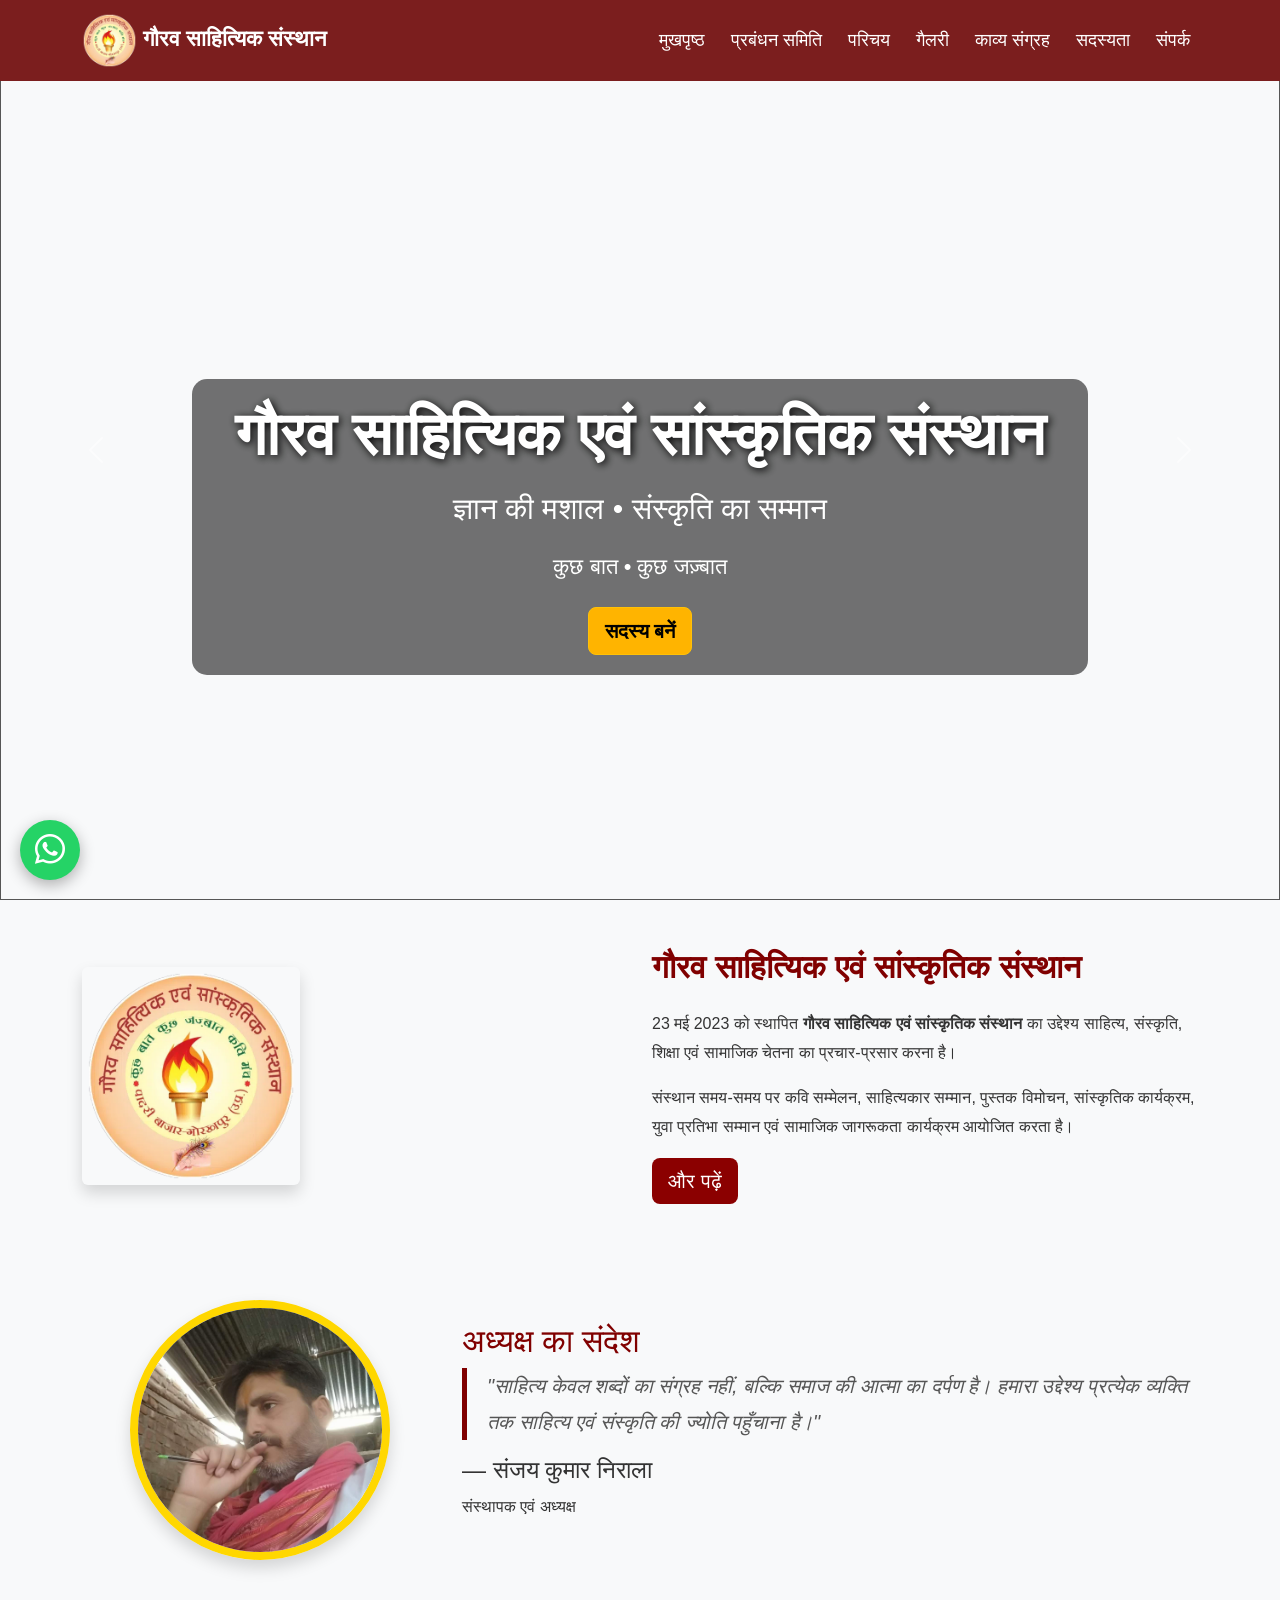
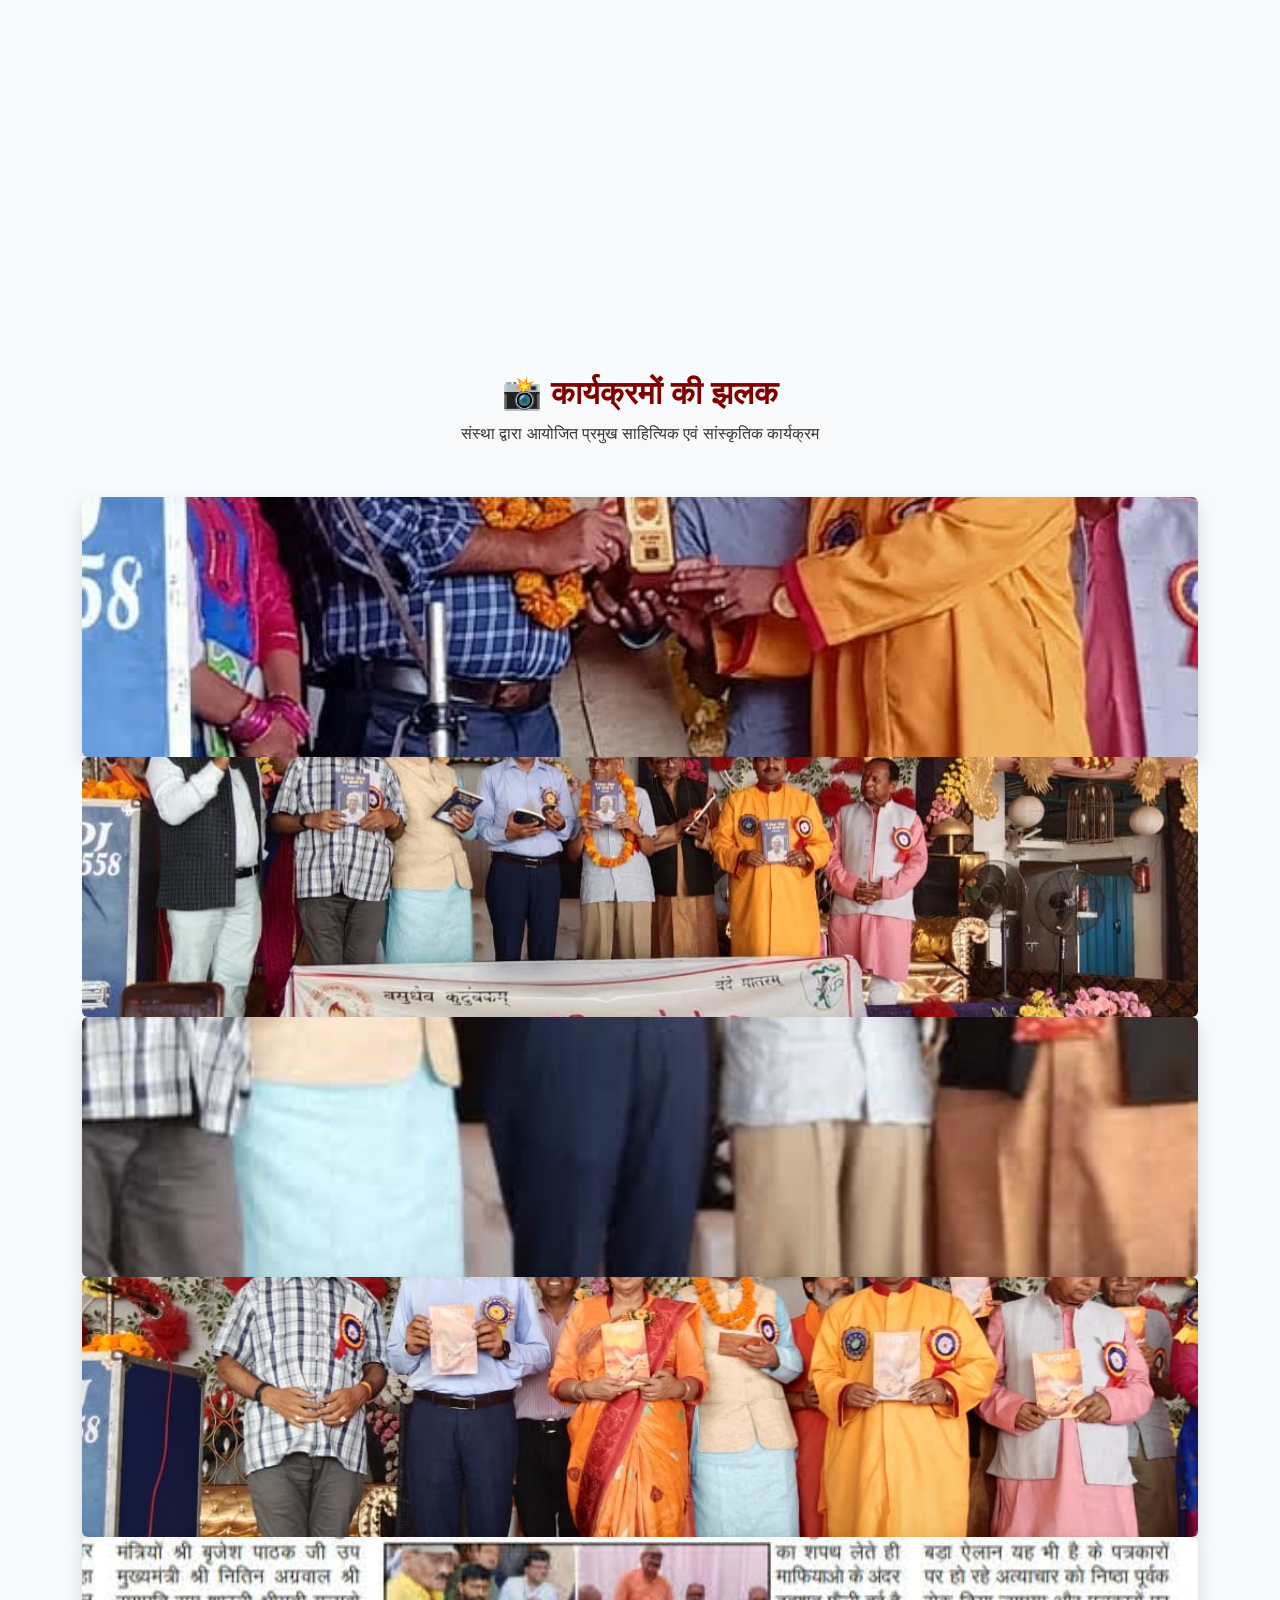
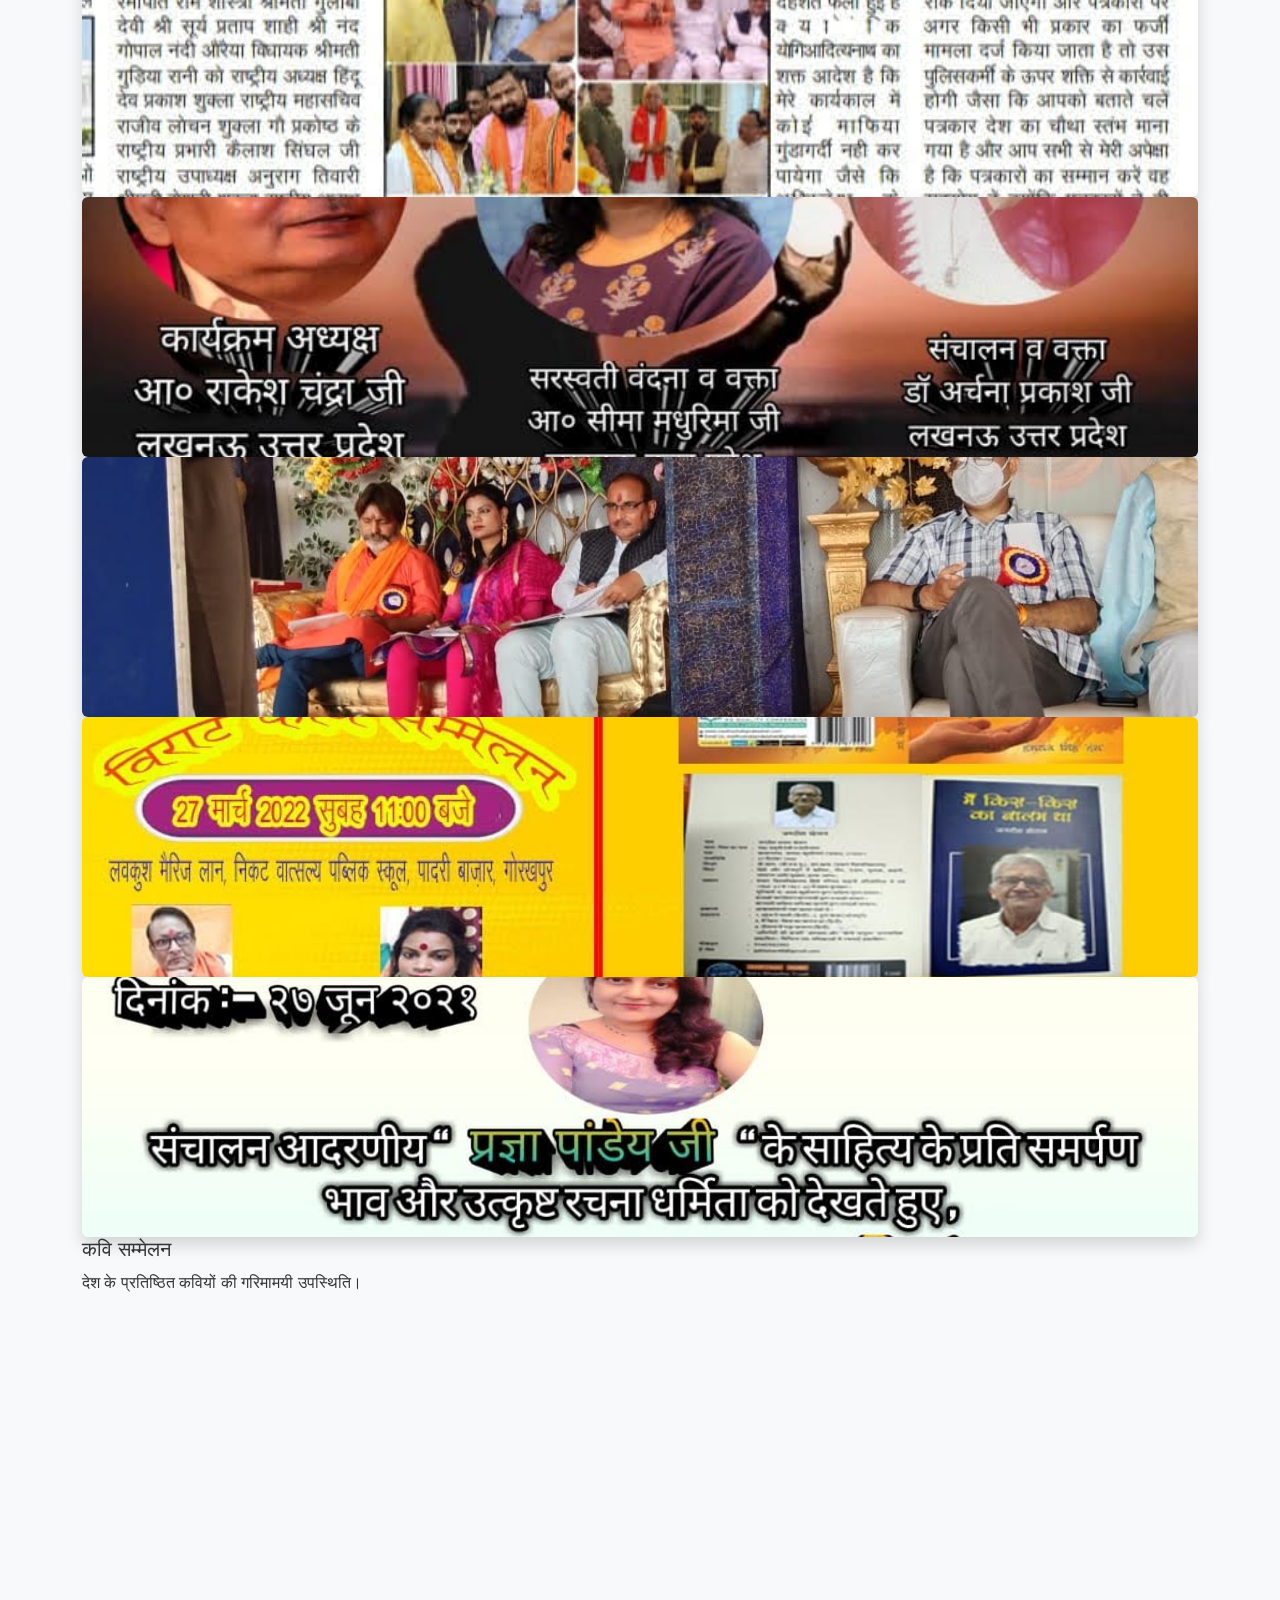
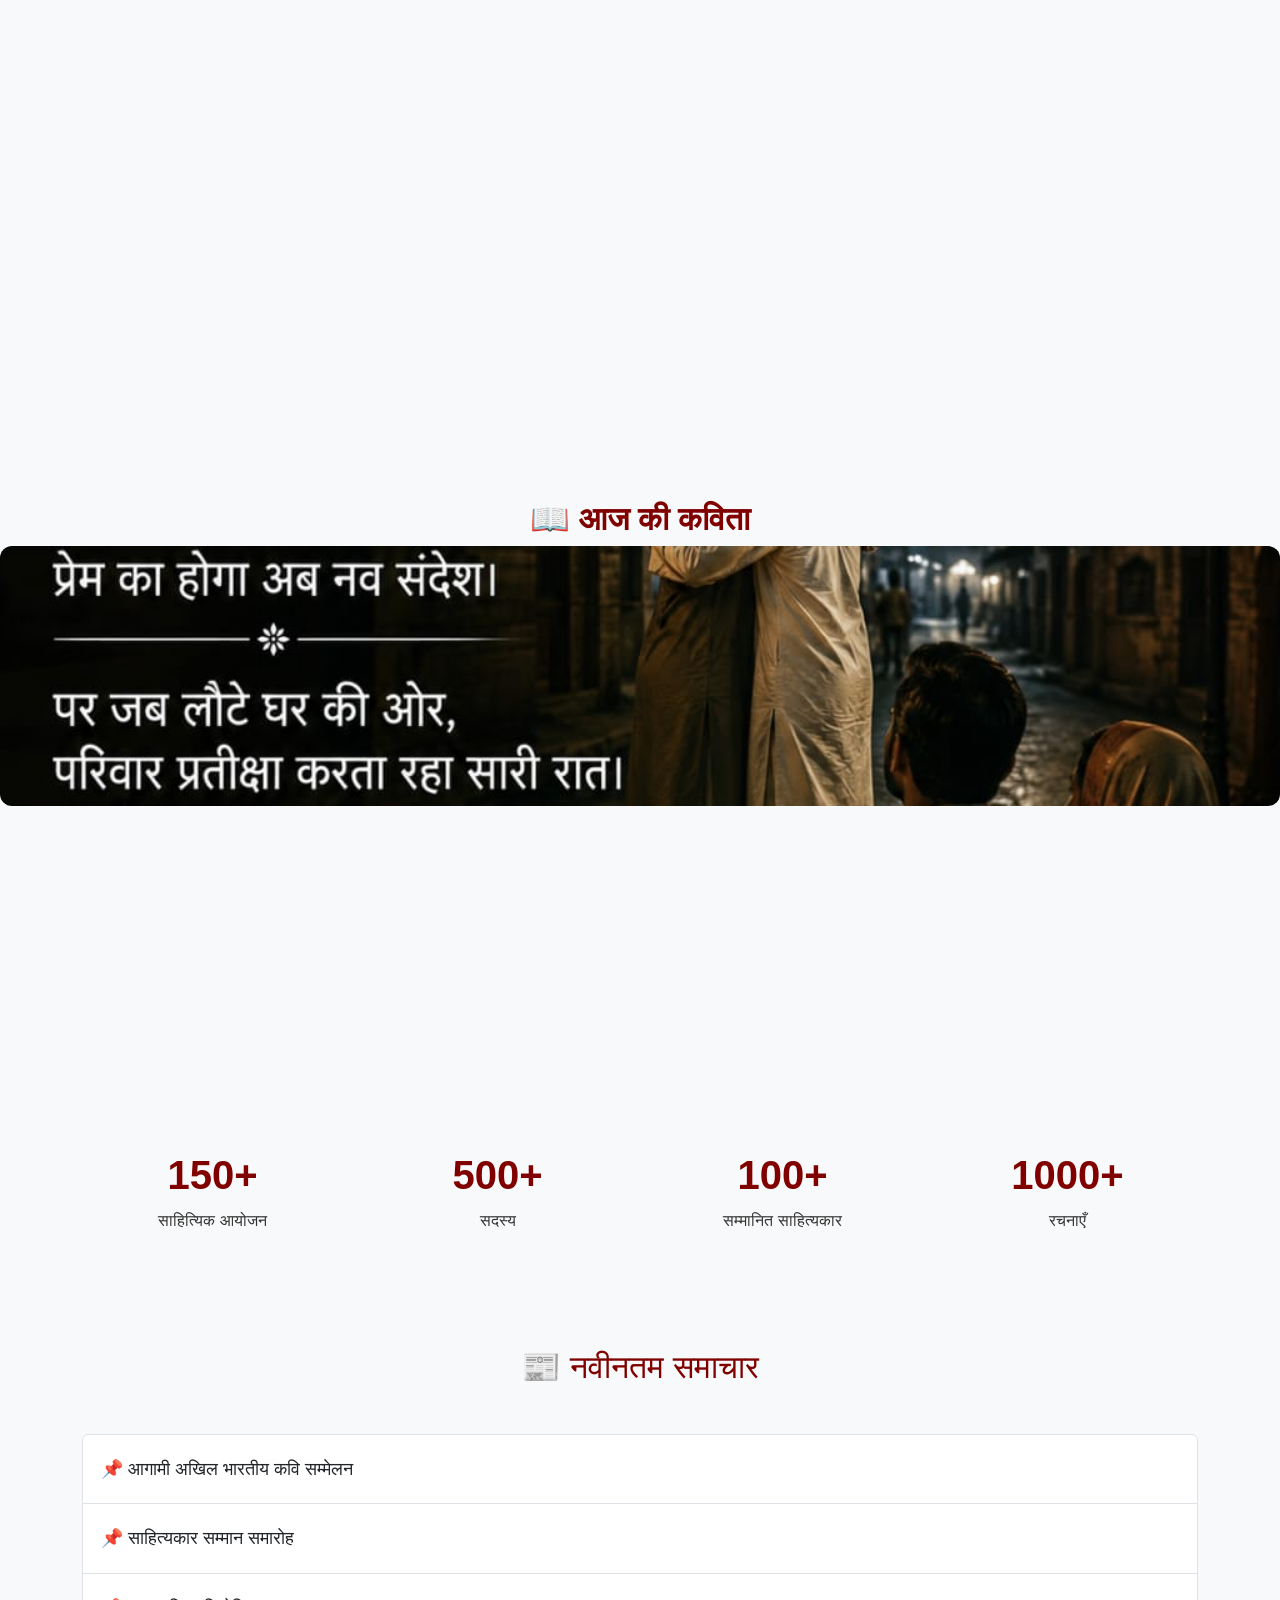
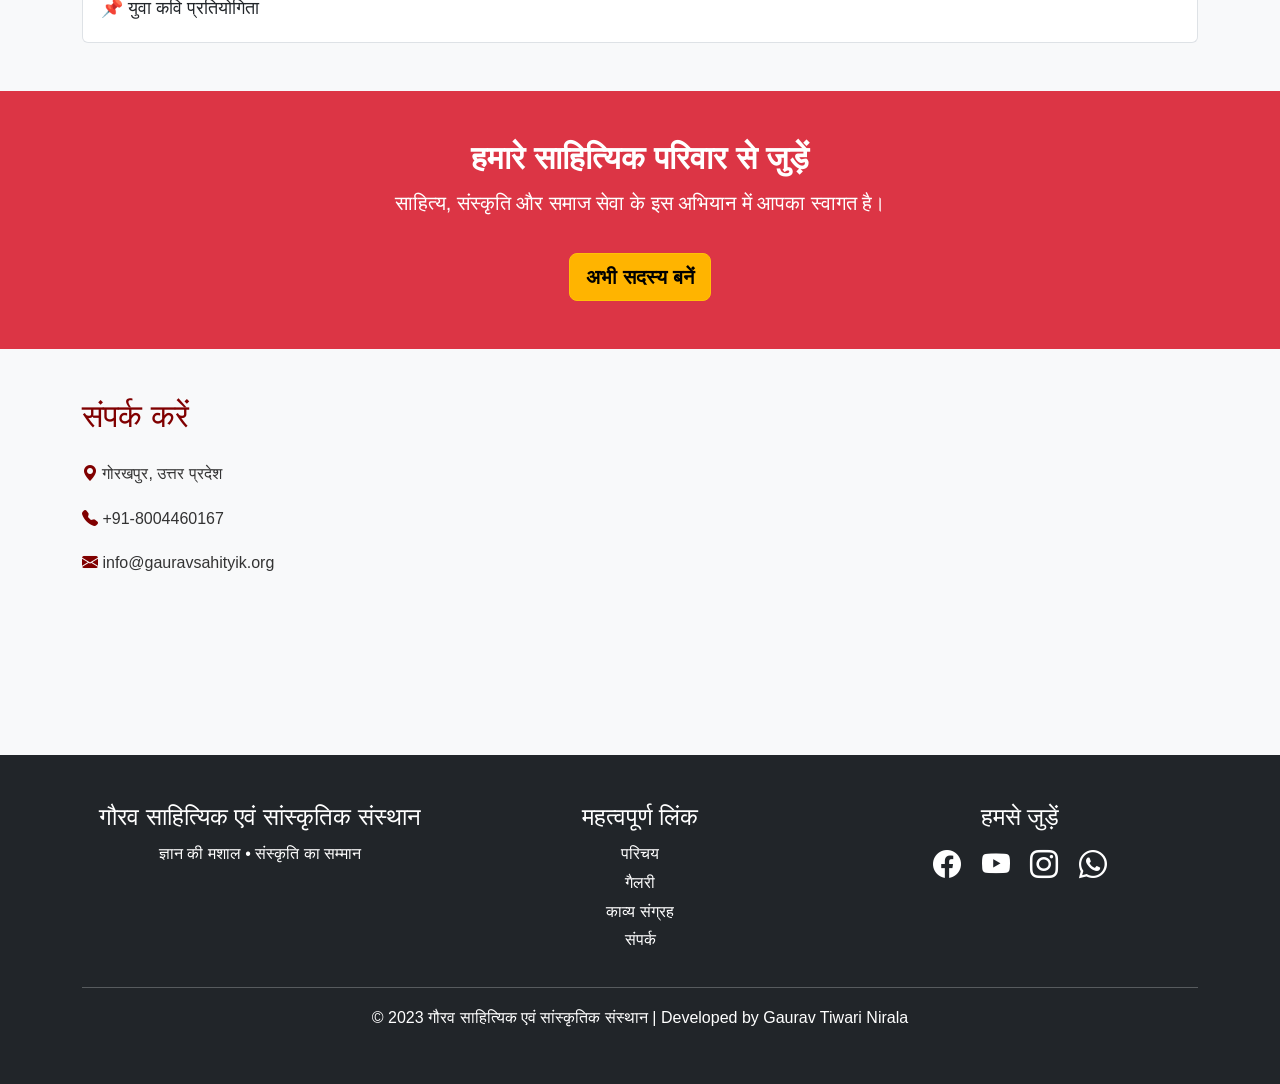
==== commit c18253a7: "Update index.html" ====
--- a/index.html
+++ b/index.html
@@ -465,17 +465,14 @@
 
 <!-- ================= आज की कविता ================= -->
 
-<section class="py-5 bg-light">
-
-<div class="container text-center">
-
-<h2 class="text-danger fw-bold">
-
-📖 आज की कविता
+
+<h2 class="text-danger fw-bold" align = center>
+
+📖 आज की कविता 
+  </h2>
 
  <img src="WhatsApp Image 2026-06-18 at 12.21.45.jpeg" class="card-img-top gallery-img" height = 60%   width =60%>
 
-</h2>
 
 <div class="card shadow-lg p-5 mt-4">
 
@@ -494,7 +491,7 @@
 
 </a>
 
-</div>
+
 
 </div>
 
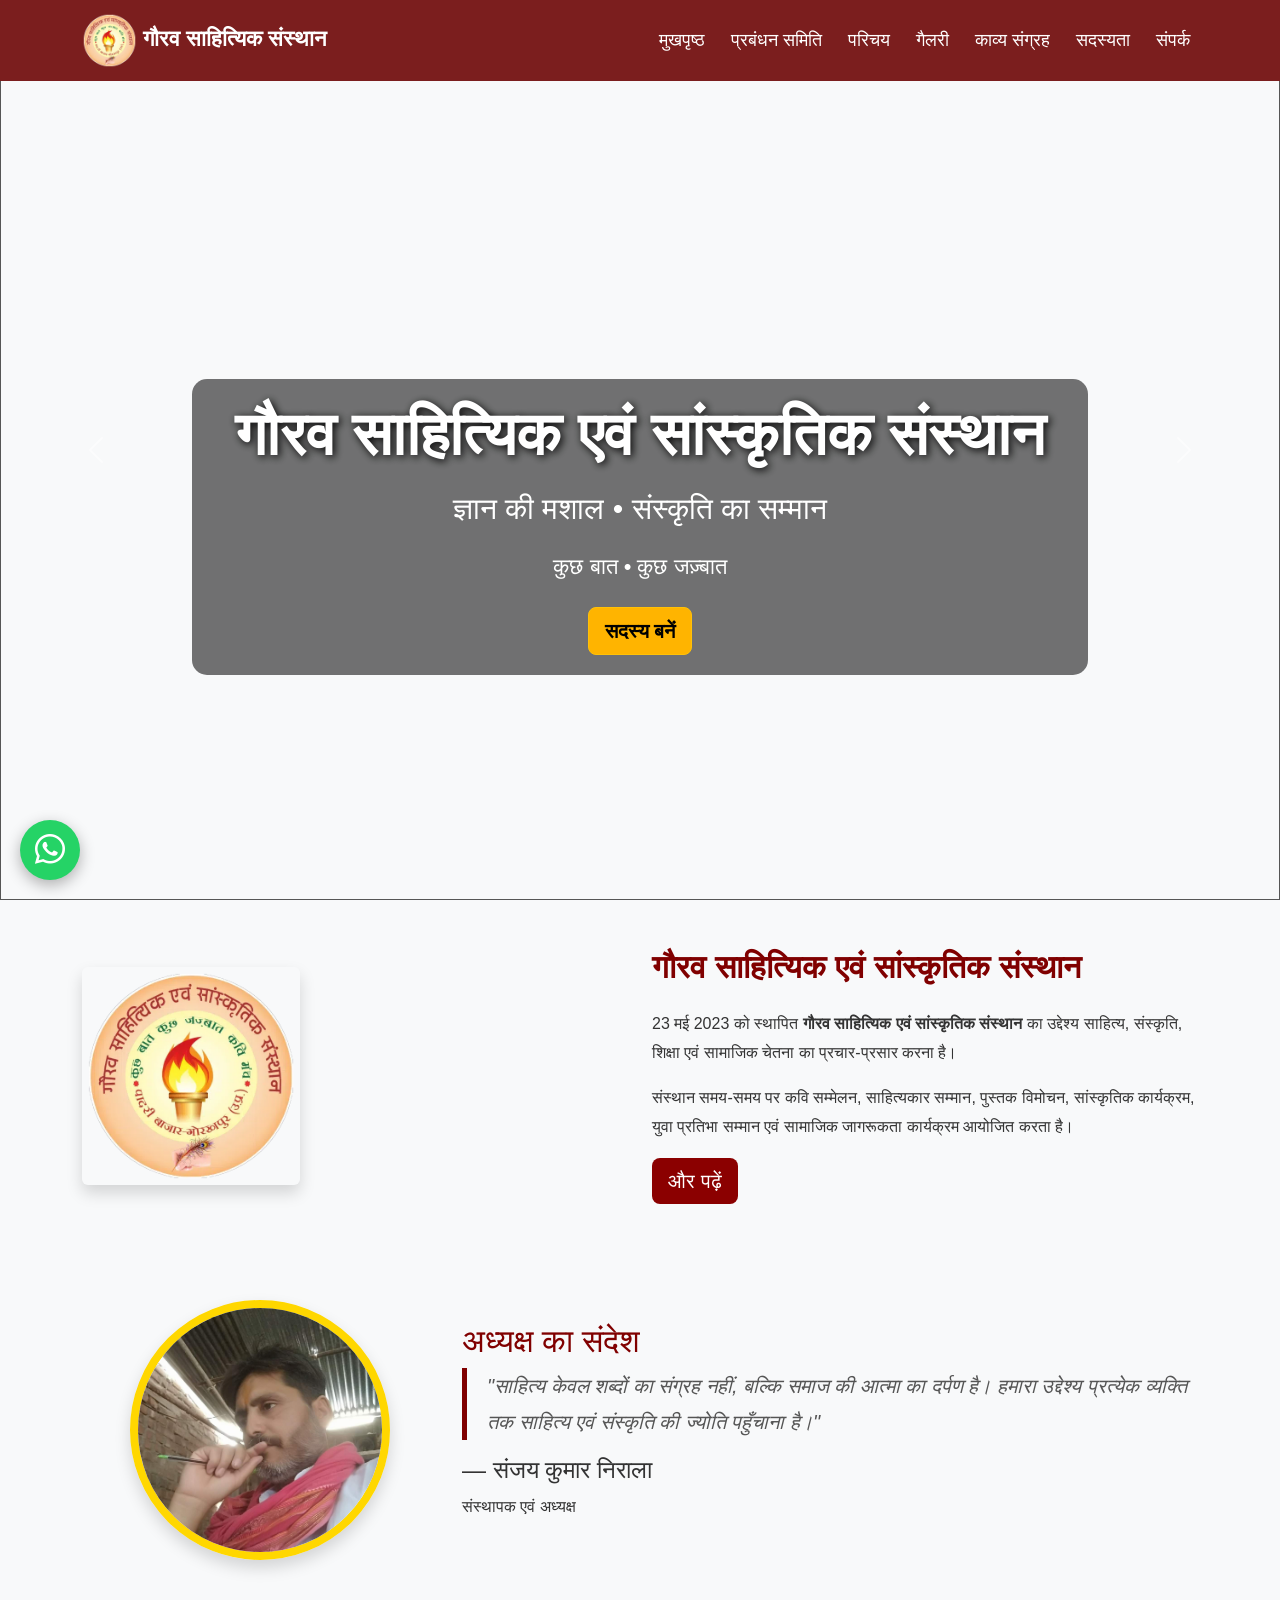
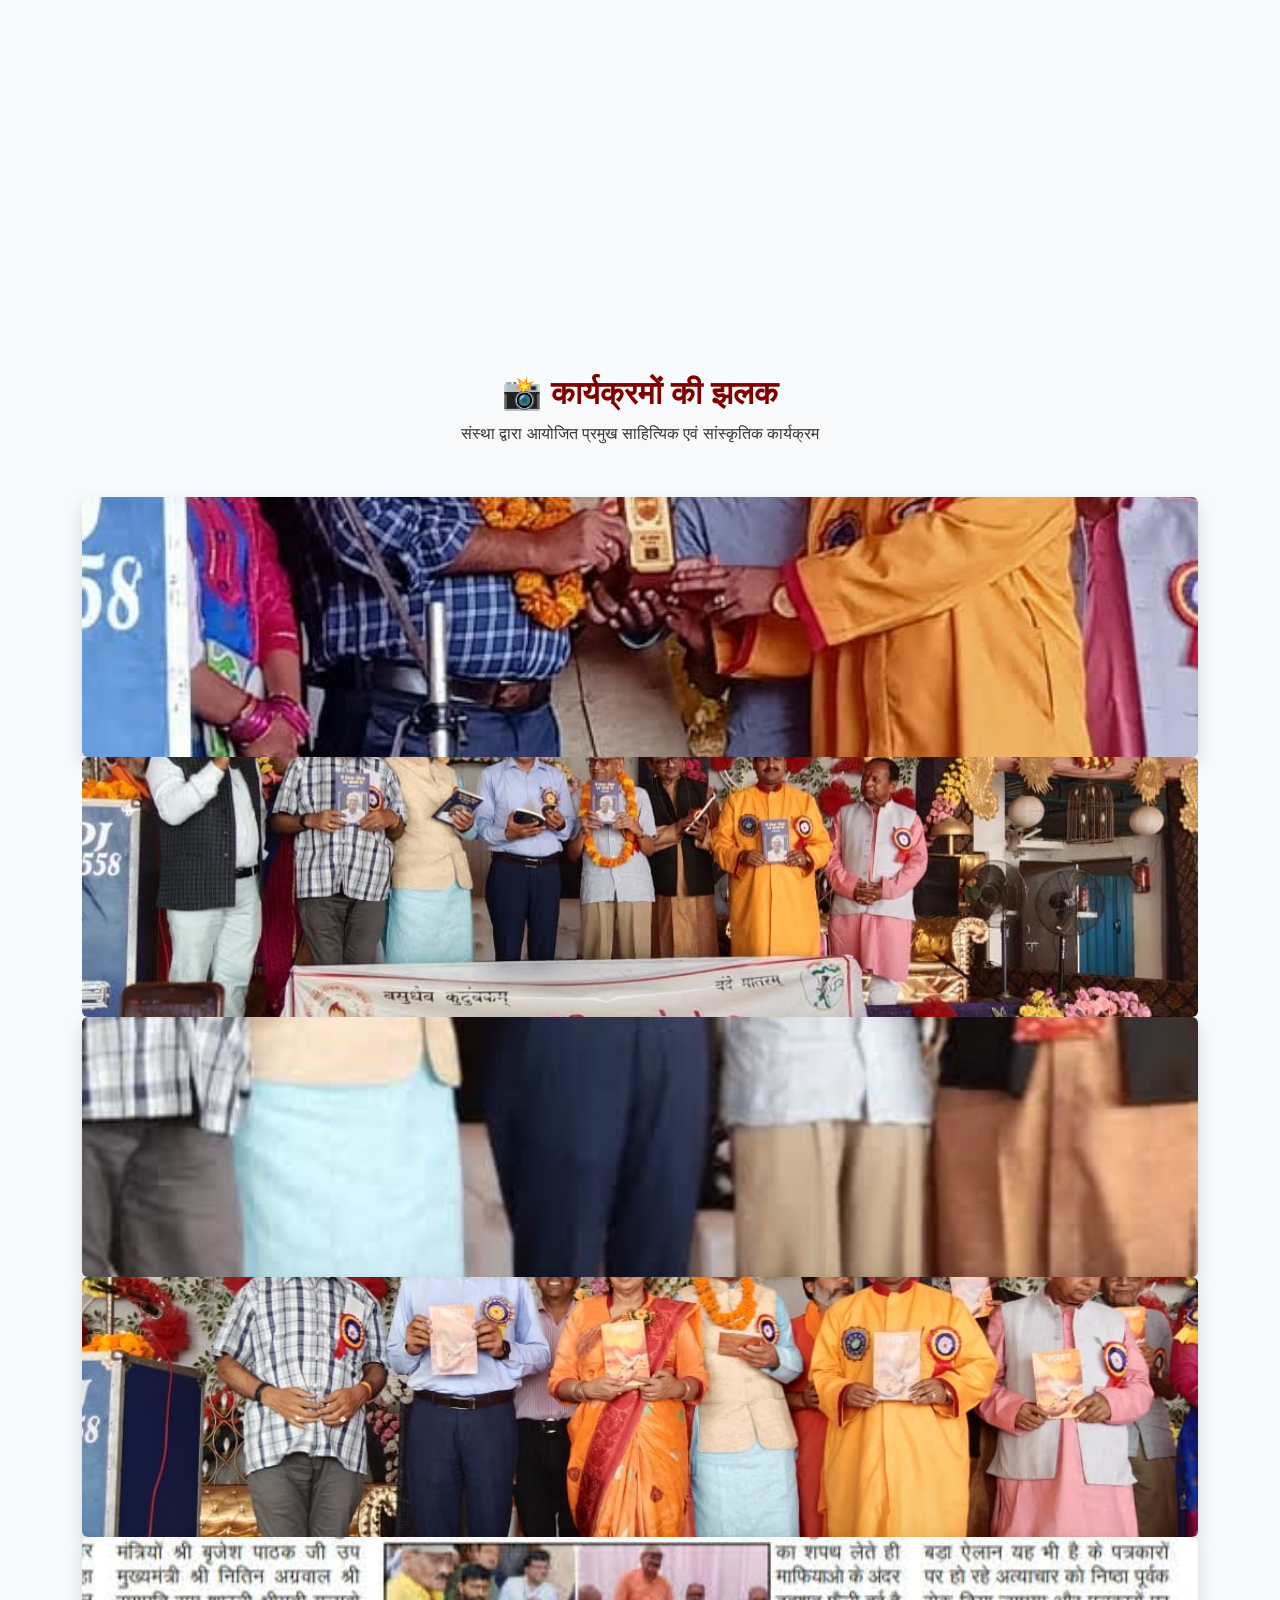
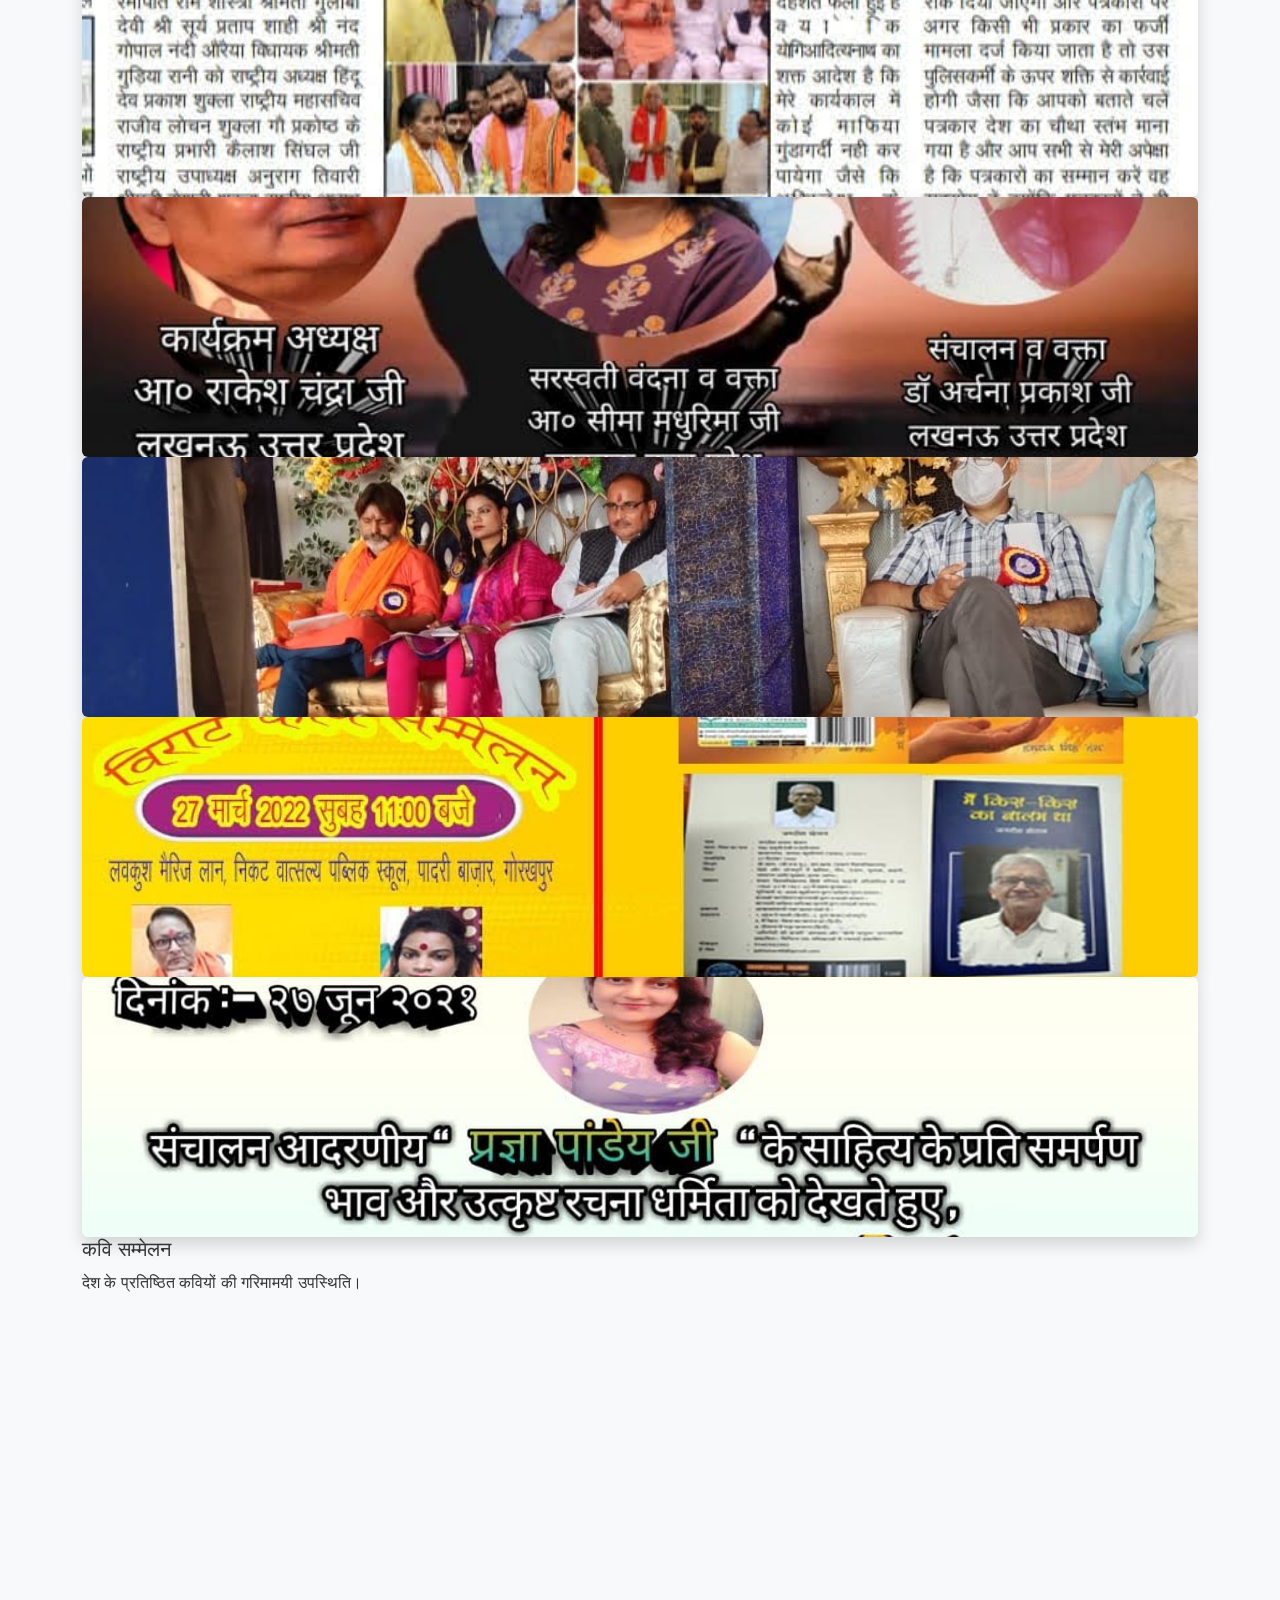
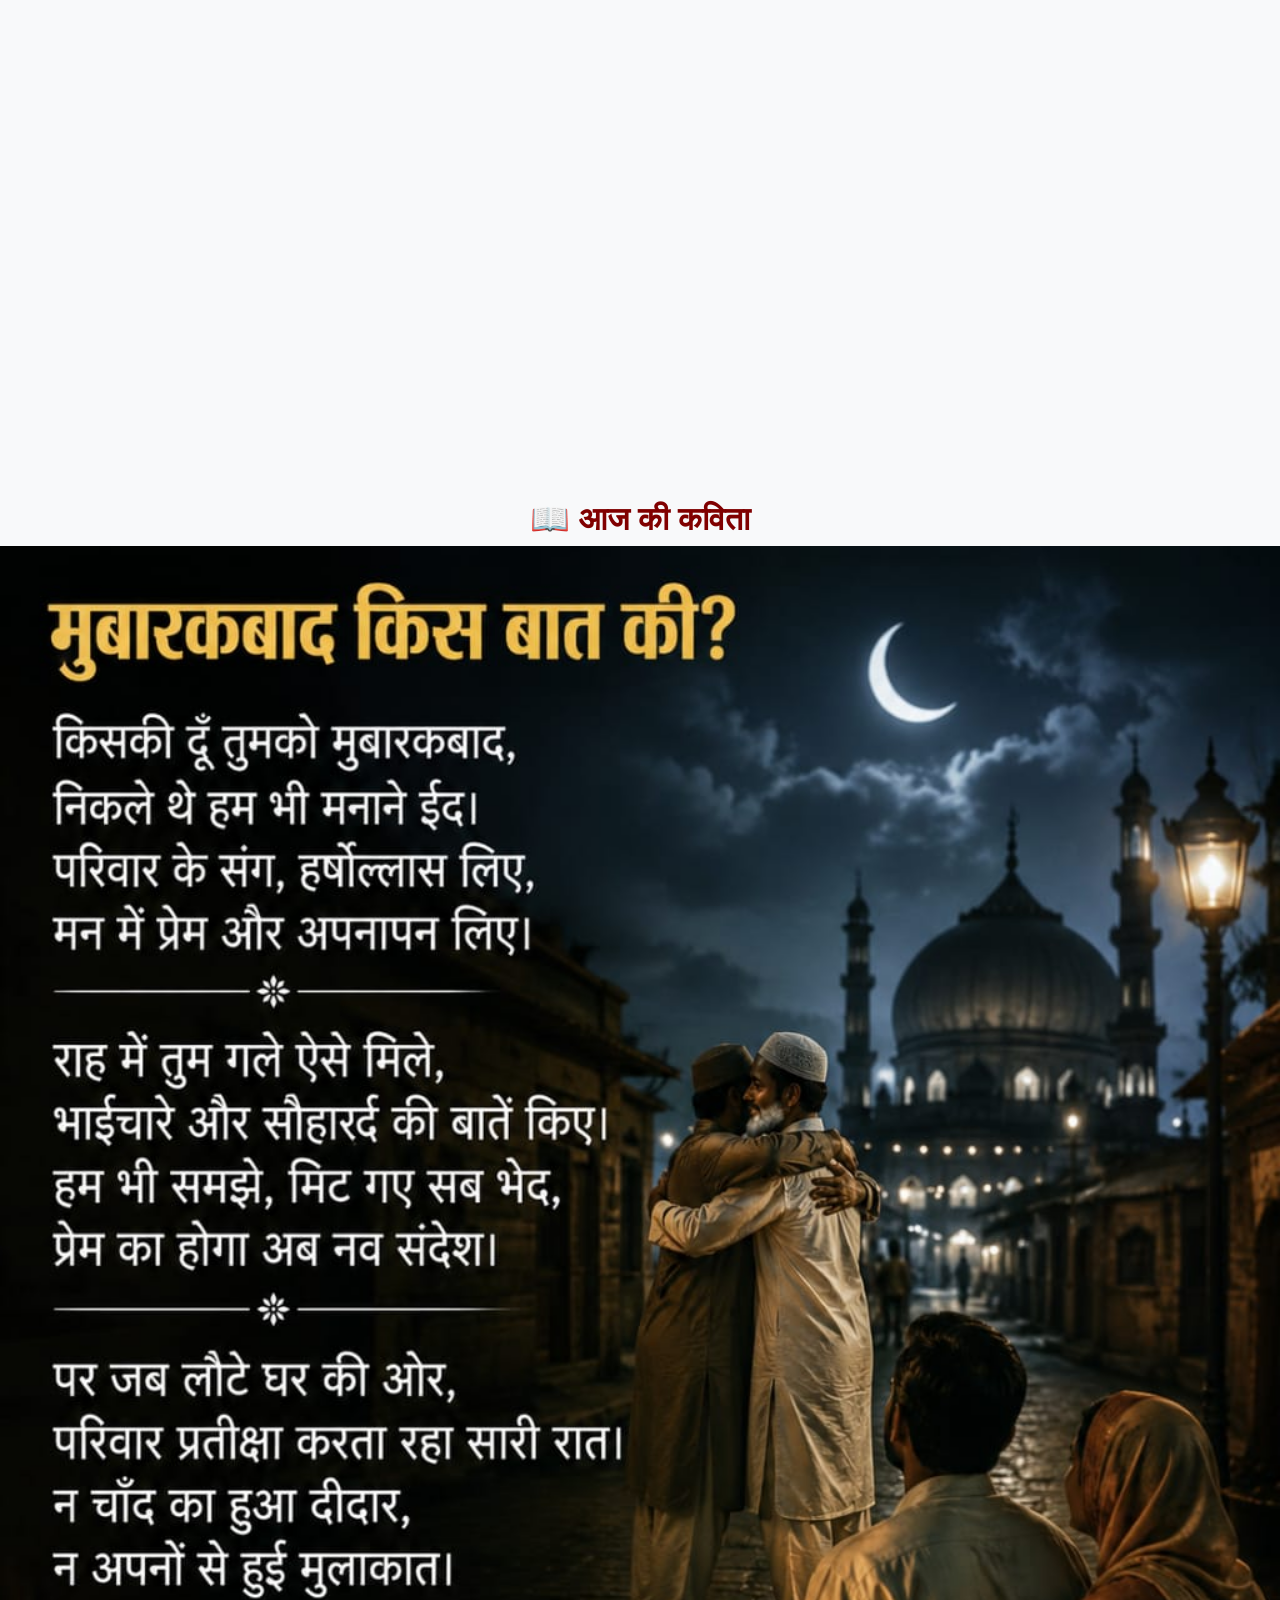
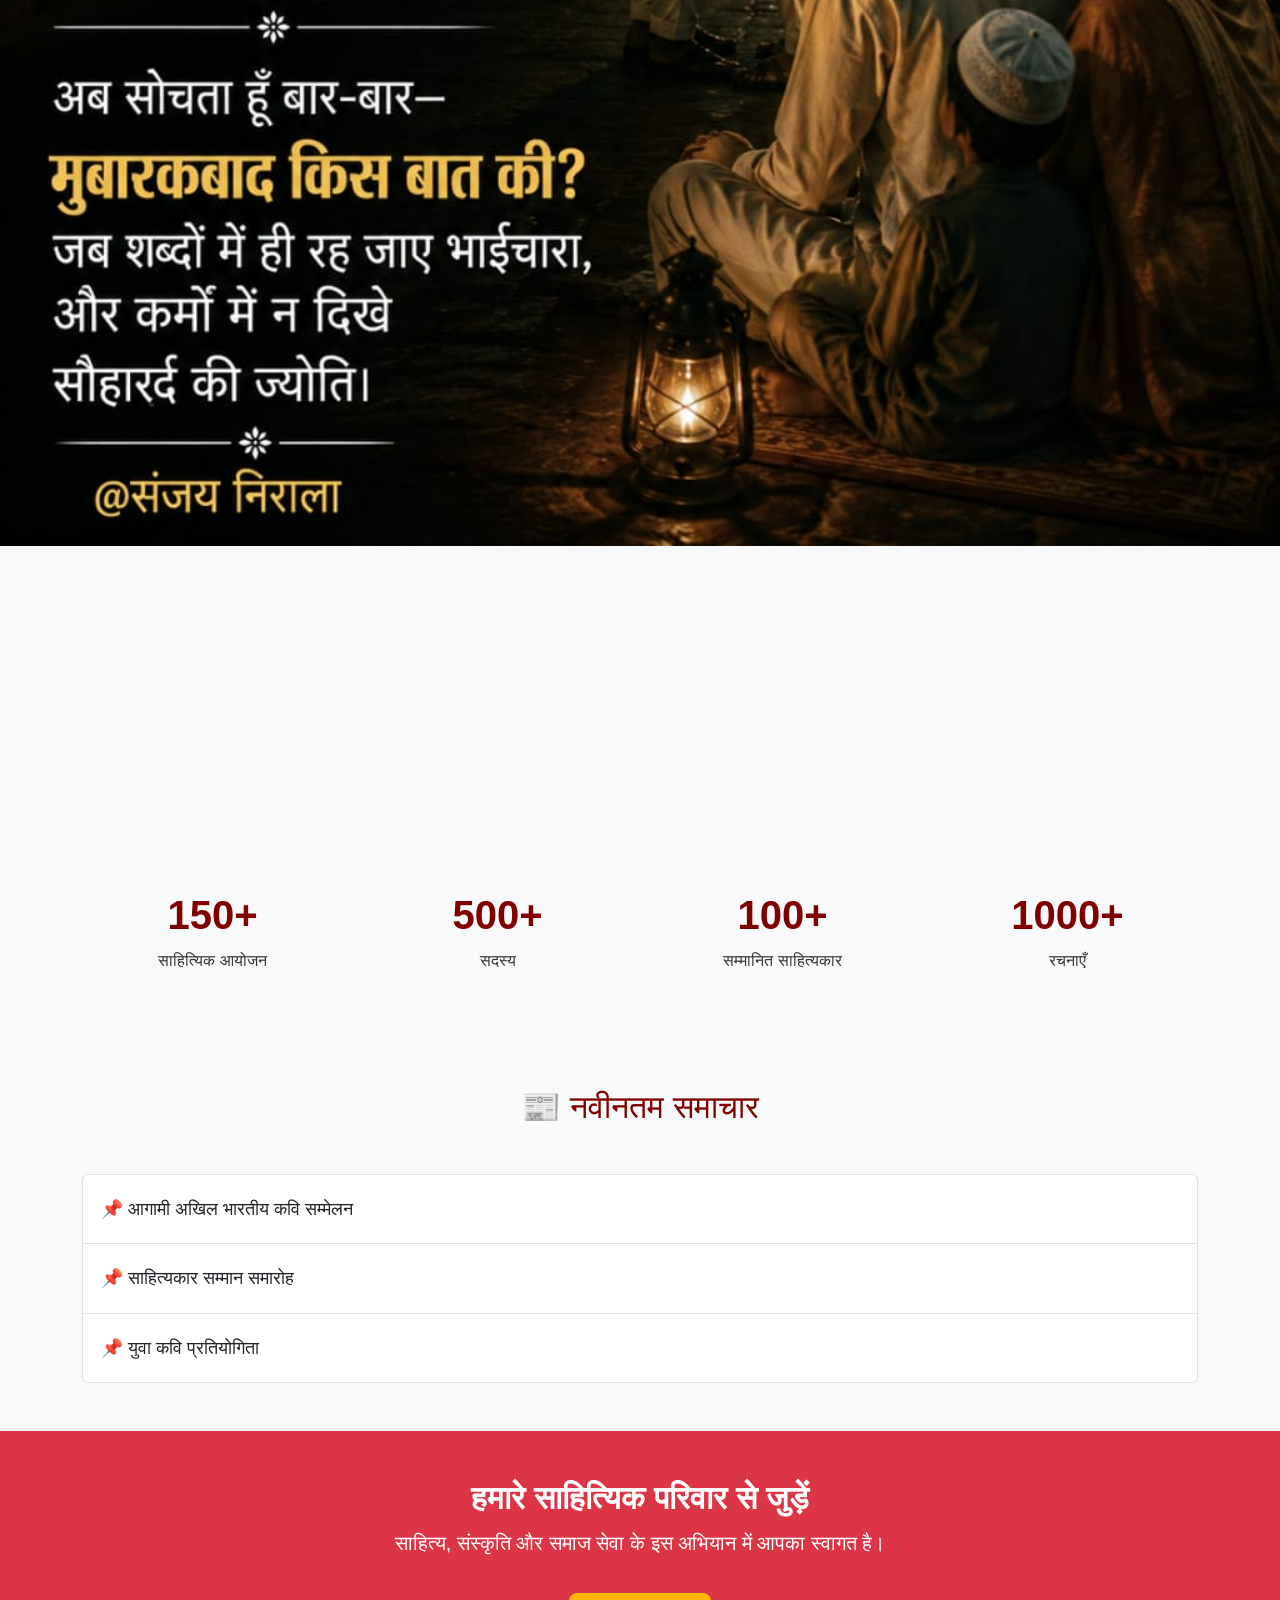
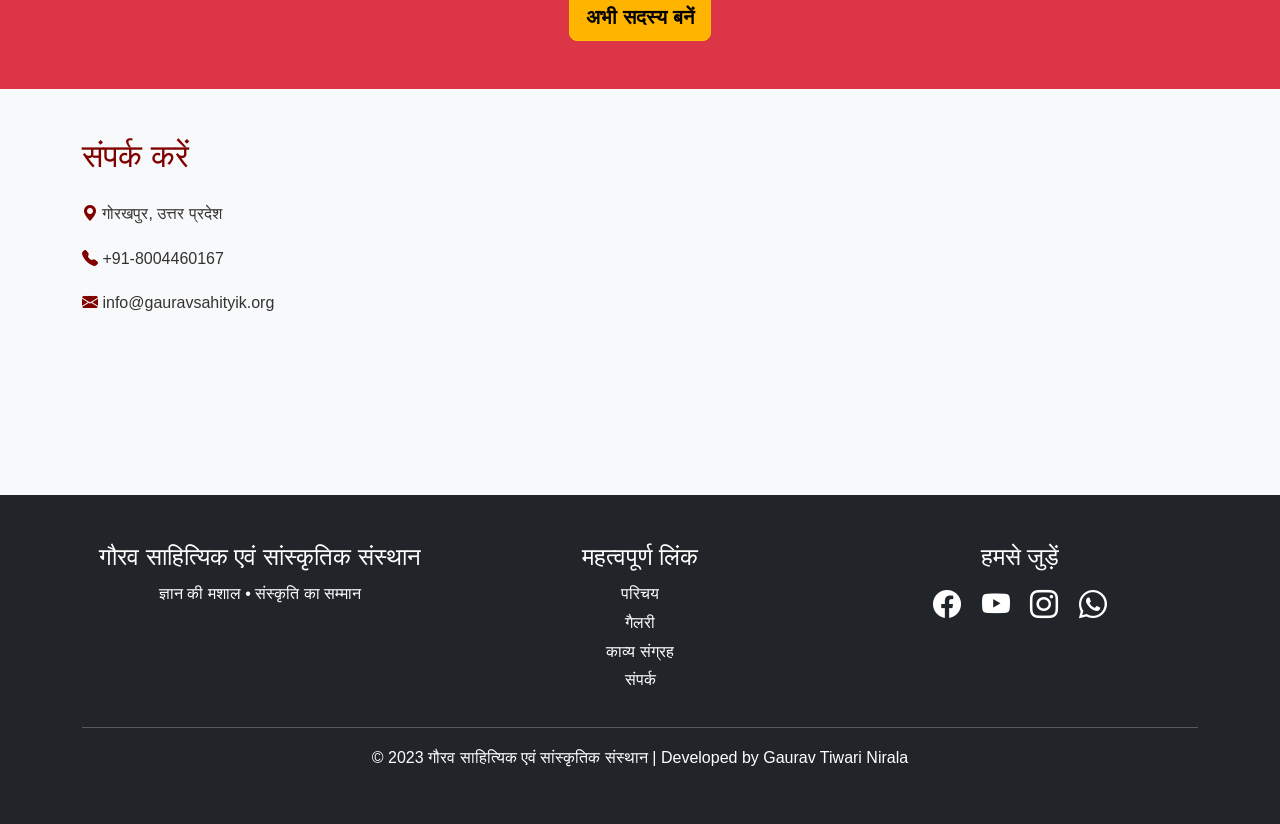
==== commit 45623400: "Update index.html" ====
--- a/index.html
+++ b/index.html
@@ -471,7 +471,7 @@
 📖 आज की कविता 
   </h2>
 
- <img src="WhatsApp Image 2026-06-18 at 12.21.45.jpeg" class="card-img-top gallery-img" height = 60%   width =60%>
+ <img src="WhatsApp Image 2026-06-18 at 12.21.45.jpeg" height = 100%   width =100%>
 
 
 <div class="card shadow-lg p-5 mt-4">
